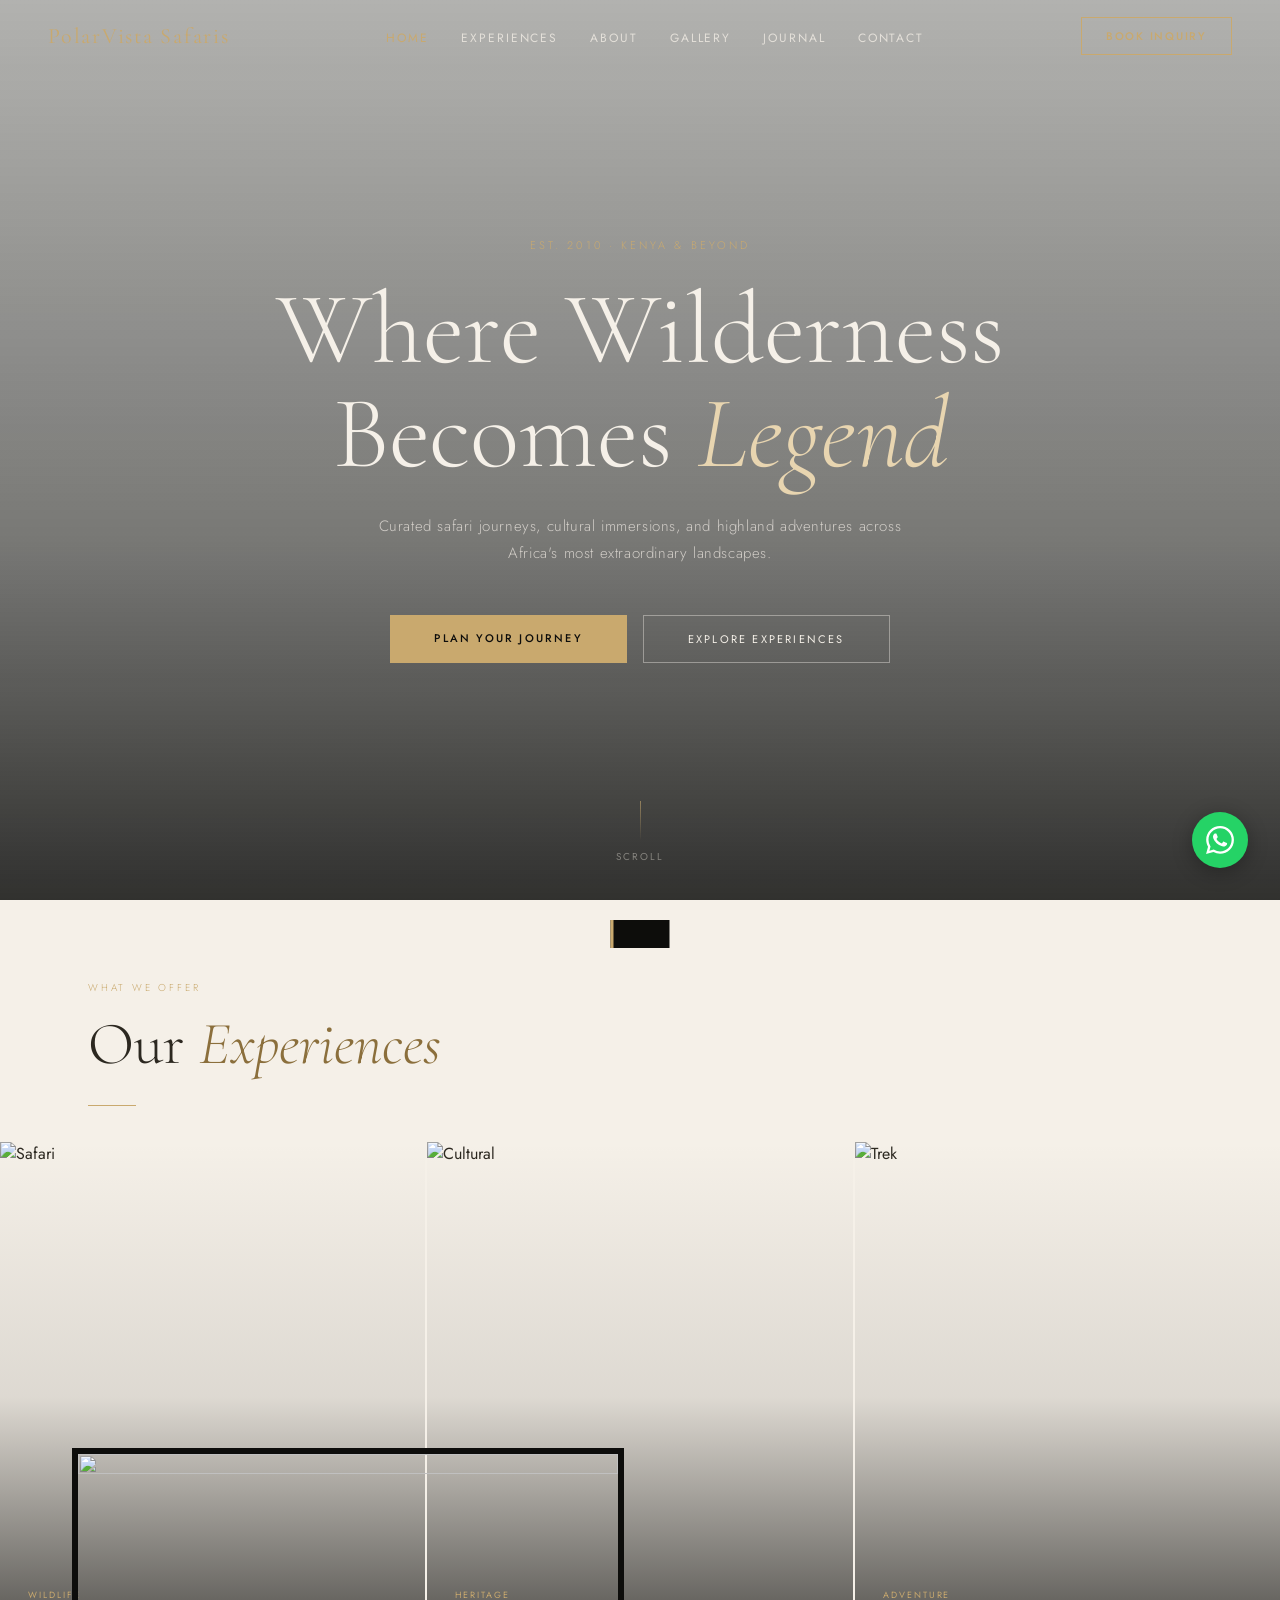
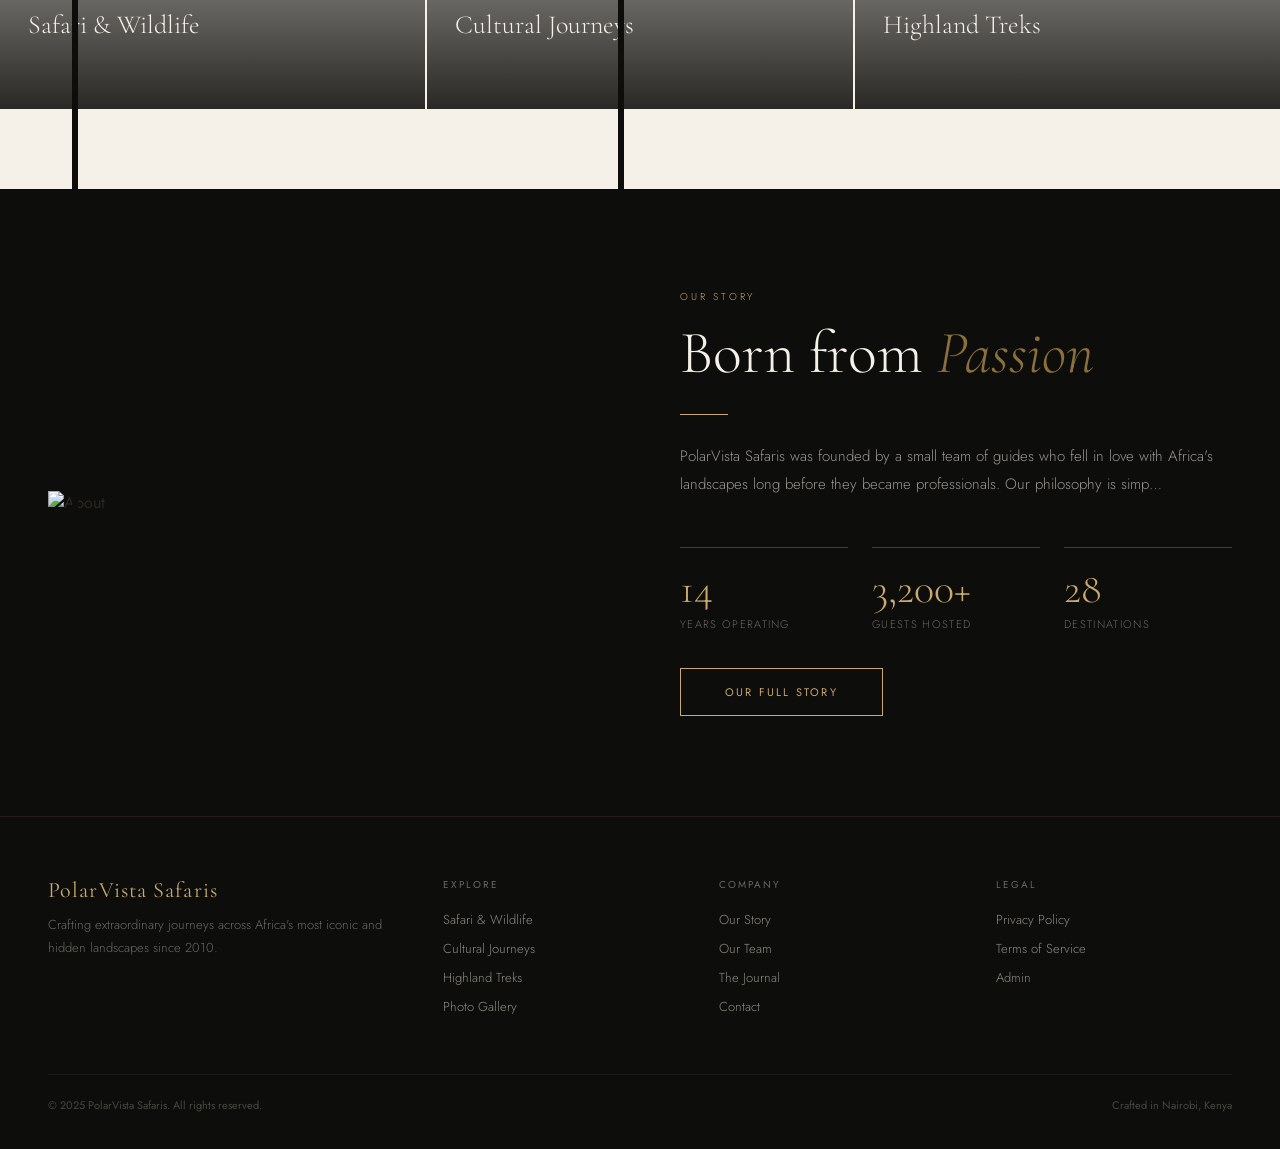
==== index.html @ cbe98bf6 "Add files via upload" ====
<!DOCTYPE html>
<html lang="en">
<head>
<meta charset="UTF-8">
<meta name="viewport" content="width=device-width, initial-scale=1.0">
<title>PolarVista Safaris</title>
<link href="https://fonts.googleapis.com/css2?family=Cormorant+Garamond:ital,wght@0,300;0,400;0,500;0,600;1,300;1,400&family=Jost:wght@300;400;500&display=swap" rel="stylesheet">
<style>
*,*::before,*::after{box-sizing:border-box;margin:0;padding:0}
:root{
  --gold:#C9A96E;--gold-light:#E8D5B0;--gold-dark:#8B6F3C;
  --dark:#0D0D0B;--dark2:#1A1A16;--dark3:#242420;
  --cream:#F5F0E8;--cream2:#EDE6D6;--cream3:#D4C9B0;
  --text:#2C2820;--text-m:#5C5448;--text-l:#8C8478;
  --white:#FAFAF7;
  --ff-d:'Cormorant Garamond',serif;
  --ff-b:'Jost',sans-serif;
}
html{scroll-behavior:smooth}
body{font-family:var(--ff-b);background:var(--white);color:var(--text);overflow-x:hidden}
::-webkit-scrollbar{width:5px}::-webkit-scrollbar-track{background:var(--cream)}::-webkit-scrollbar-thumb{background:var(--gold-dark);border-radius:3px}
.page{display:none;animation:fadeUp .4s ease both}
.page.active{display:block}
@keyframes fadeUp{from{opacity:0;transform:translateY(16px)}to{opacity:1;transform:translateY(0)}}
/* NAV */
#nav{position:fixed;top:0;left:0;right:0;z-index:900;padding:0 48px;height:72px;display:flex;align-items:center;justify-content:space-between;transition:background .4s,box-shadow .4s}
#nav.scrolled,#nav.solid{background:rgba(13,13,11,.94);backdrop-filter:blur(14px);box-shadow:0 1px 0 rgba(201,169,110,.15)}
.nav-logo{font-family:var(--ff-d);font-size:22px;font-weight:400;color:var(--gold);letter-spacing:.08em;text-decoration:none;cursor:pointer}
.nav-links{display:flex;gap:32px;list-style:none}
.nav-links a{font-size:12px;letter-spacing:.16em;text-transform:uppercase;font-weight:400;color:rgba(245,240,232,.75);text-decoration:none;transition:color .2s;cursor:pointer}
.nav-links a:hover,.nav-links a.active{color:var(--gold)}
.nav-cta{font-size:11px;letter-spacing:.16em;text-transform:uppercase;font-weight:500;padding:10px 24px;border:1px solid var(--gold);color:var(--gold);background:transparent;cursor:pointer;transition:all .2s}
.nav-cta:hover{background:var(--gold);color:var(--dark)}
#hamburger{display:none;flex-direction:column;gap:5px;cursor:pointer;background:none;border:none;padding:4px}
#hamburger span{display:block;width:24px;height:1px;background:var(--gold)}
#mob-menu{display:none;position:fixed;inset:0;z-index:899;background:var(--dark);flex-direction:column;align-items:center;justify-content:center;gap:28px}
#mob-menu.open{display:flex}
#mob-menu a{font-family:var(--ff-d);font-size:30px;color:var(--cream);text-decoration:none;cursor:pointer}
#mob-menu a:hover{color:var(--gold)}
/* UTIL */
.sec{padding:96px 48px}.sec-inner{max-width:1200px;margin:0 auto}
.eyebrow{font-size:10px;letter-spacing:.28em;text-transform:uppercase;color:var(--gold);font-weight:300;margin-bottom:16px}
.sec-title{font-family:var(--ff-d);font-size:clamp(36px,5vw,60px);font-weight:300;color:var(--text);line-height:1.1;margin-bottom:20px}
.sec-title em{font-style:italic;color:var(--gold-dark)}
.sec-sub{font-size:15px;font-weight:300;color:var(--text-m);line-height:1.85;max-width:560px}
.divider{width:48px;height:1px;background:var(--gold);margin:28px 0}
/* BUTTONS */
.btn-g{padding:15px 44px;background:var(--gold);color:var(--dark);font-size:11px;letter-spacing:.2em;text-transform:uppercase;font-weight:500;border:none;cursor:pointer;transition:all .25s;font-family:var(--ff-b);display:inline-block;text-decoration:none}
.btn-g:hover{background:var(--gold-light)}
.btn-ol{padding:15px 44px;background:transparent;color:var(--cream);font-size:11px;letter-spacing:.2em;text-transform:uppercase;font-weight:400;border:1px solid rgba(245,240,232,.4);cursor:pointer;transition:all .25s;font-family:var(--ff-b);display:inline-block}
.btn-ol:hover{border-color:var(--gold);color:var(--gold)}
.btn-dol{padding:13px 32px;background:transparent;color:var(--gold-dark);font-size:11px;letter-spacing:.2em;text-transform:uppercase;font-weight:500;border:1px solid var(--gold);cursor:pointer;transition:all .25s;font-family:var(--ff-b)}
.btn-dol:hover{background:var(--gold);color:var(--dark)}
/* PAGE HERO */
.phero{position:relative;height:55vh;min-height:400px;display:flex;align-items:flex-end;padding:0 48px 60px;overflow:hidden}
.phero-bg{position:absolute;inset:0;background-size:cover;background-position:center}
.phero-ov{position:absolute;inset:0;background:linear-gradient(to top,rgba(13,13,11,.88) 0%,rgba(13,13,11,.3) 60%,rgba(13,13,11,.15) 100%)}
.phero-ct{position:relative;z-index:1;max-width:1200px;width:100%;margin:0 auto}
.phero-ey{font-size:10px;letter-spacing:.28em;text-transform:uppercase;color:var(--gold);margin-bottom:14px}
.phero-ti{font-family:var(--ff-d);font-size:clamp(44px,6vw,80px);font-weight:300;color:var(--cream);line-height:1.05}
.phero-ti em{font-style:italic;color:var(--gold-light)}
/* HERO (home) */
#hero{position:relative;height:100vh;min-height:640px;display:flex;align-items:center;justify-content:center;overflow:hidden}
.hero-bg{position:absolute;inset:0;background:linear-gradient(to bottom,rgba(13,13,11,.3) 0%,rgba(13,13,11,.55) 60%,rgba(13,13,11,.85) 100%),url('https://images.unsplash.com/photo-1516426122078-c23e76319801?w=1800&q=80') center/cover no-repeat}
.hero-ct{position:relative;z-index:1;text-align:center;padding:0 24px;max-width:900px}
.hero-ey{font-size:11px;letter-spacing:.28em;text-transform:uppercase;color:var(--gold);font-weight:300;margin-bottom:24px}
.hero-ti{font-family:var(--ff-d);font-size:clamp(52px,8vw,108px);font-weight:300;color:var(--cream);line-height:1.02;margin-bottom:28px}
.hero-ti em{font-style:italic;color:var(--gold-light)}
.hero-sub{font-size:15px;font-weight:300;color:rgba(245,240,232,.7);letter-spacing:.04em;line-height:1.8;margin-bottom:48px;max-width:560px;margin-left:auto;margin-right:auto}
.hero-btns{display:flex;gap:16px;justify-content:center;flex-wrap:wrap}
.hero-scr{position:absolute;bottom:36px;left:50%;transform:translateX(-50%);display:flex;flex-direction:column;align-items:center;gap:8px;color:rgba(245,240,232,.4);font-size:10px;letter-spacing:.2em;text-transform:uppercase}
.hero-scr-ln{width:1px;height:40px;background:linear-gradient(to bottom,rgba(201,169,110,.6),transparent)}
/* HOME TEASERS */
.tsr-grid{display:grid;grid-template-columns:repeat(3,1fr);gap:2px}
.tsr-card{position:relative;overflow:hidden;aspect-ratio:3/4;cursor:pointer}
.tsr-card img{width:100%;height:100%;object-fit:cover;transition:transform .7s cubic-bezier(.25,.46,.45,.94)}
.tsr-card:hover img{transform:scale(1.08)}
.tsr-ov{position:absolute;inset:0;background:linear-gradient(to top,rgba(13,13,11,.88) 0%,rgba(13,13,11,.1) 55%,transparent 100%);display:flex;flex-direction:column;justify-content:flex-end;padding:36px 28px}
.tsr-tag{font-size:9px;letter-spacing:.22em;text-transform:uppercase;color:var(--gold);margin-bottom:10px}
.tsr-name{font-family:var(--ff-d);font-size:26px;font-weight:300;color:var(--cream);line-height:1.1;margin-bottom:6px}
.tsr-arr{display:inline-block;margin-top:12px;font-size:11px;letter-spacing:.15em;text-transform:uppercase;color:var(--gold);opacity:0;transform:translateY(6px);transition:all .3s}
.tsr-card:hover .tsr-arr{opacity:1;transform:translateY(0)}
/* HOME ABOUT */
.h-about{background:var(--dark);padding:100px 48px}
.h-about-in{max-width:1200px;margin:0 auto;display:grid;grid-template-columns:1fr 1fr;gap:80px;align-items:center}
.h-about-img{position:relative}
.h-about-img img{width:100%;aspect-ratio:4/5;object-fit:cover}
.h-about-acc{position:absolute;bottom:-24px;right:-24px;width:48%;aspect-ratio:1;object-fit:cover;border:6px solid var(--dark)}
.stats-row{display:grid;grid-template-columns:repeat(3,1fr);gap:24px;margin-top:48px}
.stat-box{border-top:1px solid rgba(201,169,110,.3);padding-top:20px}
.stat-n{font-family:var(--ff-d);font-size:42px;font-weight:300;color:var(--gold);line-height:1}
.stat-l{font-size:11px;letter-spacing:.12em;text-transform:uppercase;color:rgba(245,240,232,.4);margin-top:6px;font-weight:300}
/* EXPERIENCES */
.exp-grid{display:grid;grid-template-columns:1fr 1fr;gap:36px;padding:72px 48px;max-width:1200px;margin:0 auto}
.exp-card{overflow:hidden;cursor:pointer;background:var(--cream)}
.exp-card img{width:100%;aspect-ratio:16/10;object-fit:cover;transition:transform .6s ease;display:block}
.exp-card:hover img{transform:scale(1.05)}
.exp-body{padding:26px 26px 30px}
.exp-tag{font-size:9px;letter-spacing:.22em;text-transform:uppercase;color:var(--gold);margin-bottom:10px}
.exp-name{font-family:var(--ff-d);font-size:28px;font-weight:400;color:var(--text);margin-bottom:12px}
.exp-desc{font-size:14px;color:var(--text-m);line-height:1.8;font-weight:300;margin-bottom:18px}
.exp-details{display:flex;gap:20px;margin-bottom:22px;flex-wrap:wrap}
.exp-di{font-size:12px;color:var(--text-l);font-weight:300;display:flex;align-items:center;gap:5px}
.exp-di span:first-child{color:var(--gold)}
.exp-card.wide{grid-column:span 2}
.exp-card.wide img{aspect-ratio:21/9}
/* REVIEWS */
#rvs{background:var(--cream2);padding:80px 48px}
.rvs-in{max-width:1200px;margin:0 auto}
.rvs-sum{display:flex;gap:56px;align-items:center;margin-bottom:52px;flex-wrap:wrap}
.rvs-big{text-align:center}
.rvs-big-n{font-family:var(--ff-d);font-size:80px;font-weight:300;color:var(--text);line-height:1}
.rvs-big-s{display:flex;gap:4px;justify-content:center;margin:8px 0}
.rvs-big-c{font-size:12px;color:var(--text-l);letter-spacing:.1em}
.rvs-bars{flex:1;min-width:200px}
.rvs-bar-r{display:flex;align-items:center;gap:12px;margin-bottom:10px}
.rvs-bar-lb{font-size:12px;color:var(--text-m);width:28px;text-align:right;flex-shrink:0}
.rvs-bar-tr{flex:1;height:4px;background:var(--cream3);overflow:hidden}
.rvs-bar-fi{height:100%;background:var(--gold);transition:width .8s ease}
.rvs-bar-cn{font-size:11px;color:var(--text-l);width:20px}
.rvs-cards{display:grid;grid-template-columns:repeat(3,1fr);gap:20px;margin-bottom:48px}
.rv-card{background:var(--white);padding:26px;border:1px solid rgba(201,169,110,.12)}
.rv-head{display:flex;justify-content:space-between;align-items:flex-start;margin-bottom:14px}
.rv-av{width:40px;height:40px;border-radius:50%;background:var(--gold-dark);display:flex;align-items:center;justify-content:center;font-size:14px;font-weight:500;color:var(--cream);flex-shrink:0;font-family:var(--ff-d)}
.rv-nm{font-weight:500;font-size:14px;color:var(--text)}
.rv-dt{font-size:11px;color:var(--text-l);margin-top:2px}
.rv-stars{display:flex;gap:2px}
.star{font-size:14px;line-height:1}
.star.on{color:var(--gold)}.star.off{color:var(--cream3)}
.rv-exp{font-size:9px;letter-spacing:.18em;text-transform:uppercase;color:var(--gold-dark);background:var(--cream2);padding:3px 10px;display:inline-block;margin-bottom:10px}
.rv-txt{font-size:14px;color:var(--text-m);line-height:1.8;font-weight:300}
/* REVIEW FORM */
.rv-form{background:var(--dark3);padding:48px;margin-top:4px}
.rv-form h3{font-family:var(--ff-d);font-size:30px;font-weight:300;color:var(--cream);margin-bottom:8px}
.rv-form-sub{font-size:13px;color:rgba(245,240,232,.4);margin-bottom:32px;font-weight:300}
.rf-row{display:grid;grid-template-columns:1fr 1fr;gap:20px}
.rf-g{margin-bottom:20px}
.rf-g label{display:block;font-size:10px;letter-spacing:.2em;text-transform:uppercase;color:var(--gold);margin-bottom:8px}
.rf-g input,.rf-g select,.rf-g textarea{width:100%;background:rgba(245,240,232,.05);border:1px solid rgba(201,169,110,.2);color:rgba(245,240,232,.85);font-family:var(--ff-b);font-size:14px;font-weight:300;padding:13px 16px;outline:none;transition:border-color .2s;-webkit-appearance:none}
.rf-g input::placeholder,.rf-g textarea::placeholder{color:rgba(245,240,232,.25)}
.rf-g input:focus,.rf-g select:focus,.rf-g textarea:focus{border-color:var(--gold)}
.rf-g select option{background:var(--dark3)}
.rf-g textarea{resize:vertical;min-height:110px}
.star-pick{display:flex;gap:6px;cursor:pointer}
.sp-s{font-size:28px;color:var(--cream3);transition:color .12s;cursor:pointer;line-height:1;-webkit-user-select:none;user-select:none}
.sp-s.on{color:var(--gold)}
.rf-hint{font-size:12px;color:rgba(245,240,232,.3);margin-top:6px;min-height:18px}
/* ABOUT PAGE */
.abt-story{padding:80px 48px;max-width:1200px;margin:0 auto;display:grid;grid-template-columns:1fr 1fr;gap:80px;align-items:start}
.abt-mv{background:var(--cream);padding:80px 48px}
.abt-mv-in{max-width:1200px;margin:0 auto;display:grid;grid-template-columns:1fr 1fr;gap:40px}
.mv-card{padding:36px;background:var(--white);border-top:3px solid var(--gold)}
.mv-card h3{font-family:var(--ff-d);font-size:26px;font-weight:400;color:var(--text);margin-bottom:14px}
.mv-card p{font-size:14px;color:var(--text-m);line-height:1.85;font-weight:300}
.team-sec{padding:80px 48px;background:var(--white)}
.team-in{max-width:1200px;margin:0 auto}
.team-g{display:grid;grid-template-columns:repeat(4,1fr);gap:28px;margin-top:52px}
.tm-card{text-align:center}
.tm-img{width:100%;aspect-ratio:3/4;object-fit:cover;margin-bottom:18px;filter:grayscale(15%)}
.tm-name{font-family:var(--ff-d);font-size:22px;font-weight:400;color:var(--text);margin-bottom:6px}
.tm-role{font-size:10px;letter-spacing:.18em;text-transform:uppercase;color:var(--gold);margin-bottom:10px}
.tm-bio{font-size:13px;color:var(--text-m);line-height:1.7;font-weight:300}
/* GALLERY PAGE */
.gal-sec{padding:56px 48px;background:var(--white)}
.gal-in{max-width:1200px;margin:0 auto}
.gal-mason{columns:4;gap:4px}
.gal-item{break-inside:avoid;margin-bottom:4px;cursor:pointer;overflow:hidden;display:block}
.gal-item img{width:100%;display:block;transition:transform .5s ease}
.gal-item:hover img{transform:scale(1.04)}
.gal-drive{background:var(--dark2);padding:56px 48px;text-align:center}
.gal-drive h3{font-family:var(--ff-d);font-size:34px;font-weight:300;color:var(--cream);margin-bottom:10px}
.gal-drive p{font-size:14px;color:rgba(245,240,232,.5);margin-bottom:28px;font-weight:300}
.drive-btn{display:inline-flex;align-items:center;gap:10px;padding:13px 32px;border:1px solid var(--gold);color:var(--gold);font-size:11px;letter-spacing:.18em;text-transform:uppercase;font-weight:500;font-family:var(--ff-b);transition:all .2s;cursor:pointer;background:transparent;text-decoration:none}
.drive-btn:hover{background:var(--gold);color:var(--dark)}
/* JOURNAL */
.jnl-sec{padding:56px 48px;background:var(--white)}
.jnl-in{max-width:1200px;margin:0 auto}
.jnl-g{display:grid;grid-template-columns:repeat(3,1fr);gap:36px}
.jnl-card{cursor:pointer;padding-bottom:28px;border-bottom:1px solid var(--cream2)}
.jnl-thumb{overflow:hidden;aspect-ratio:16/10;margin-bottom:22px}
.jnl-thumb img{width:100%;height:100%;object-fit:cover;transition:transform .6s ease}
.jnl-card:hover .jnl-thumb img{transform:scale(1.06)}
.jnl-cat{font-size:9px;letter-spacing:.22em;text-transform:uppercase;color:var(--gold);margin-bottom:10px}
.jnl-title{font-family:var(--ff-d);font-size:22px;font-weight:400;color:var(--text);line-height:1.3;margin-bottom:10px}
.jnl-exc{font-size:13px;color:var(--text-m);line-height:1.75;font-weight:300}
.jnl-meta{margin-top:14px;font-size:11px;color:var(--text-l);display:flex;gap:14px;align-items:center}
.meta-dot{width:3px;height:3px;background:var(--gold);border-radius:50%}
/* CONTACT */
.ctt-grid{display:grid;grid-template-columns:1fr 1.4fr;gap:0}
.ctt-l{background:var(--dark2);padding:80px 56px}
.ctt-r{background:var(--dark3);padding:80px 56px}
.ctt-det{display:flex;align-items:flex-start;gap:16px;margin-bottom:22px}
.ctt-icon{width:36px;height:36px;border:1px solid rgba(201,169,110,.3);display:flex;align-items:center;justify-content:center;flex-shrink:0;font-size:14px;color:var(--gold)}
.ctt-dt p:first-child{font-size:10px;letter-spacing:.2em;text-transform:uppercase;color:var(--gold);margin-bottom:4px}
.ctt-dt p:last-child{font-size:14px;color:rgba(245,240,232,.7);font-weight:300;line-height:1.6}
.cf-row{display:grid;grid-template-columns:1fr 1fr;gap:18px}
.cf-g{margin-bottom:18px}
.cf-g label{display:block;font-size:10px;letter-spacing:.2em;text-transform:uppercase;color:var(--gold);margin-bottom:8px}
.cf-g input,.cf-g select,.cf-g textarea{width:100%;background:rgba(245,240,232,.05);border:1px solid rgba(201,169,110,.2);color:rgba(245,240,232,.85);font-family:var(--ff-b);font-size:14px;font-weight:300;padding:13px 16px;outline:none;transition:border-color .2s;-webkit-appearance:none}
.cf-g input::placeholder,.cf-g textarea::placeholder{color:rgba(245,240,232,.25)}
.cf-g input:focus,.cf-g select:focus,.cf-g textarea:focus{border-color:var(--gold)}
.cf-g select option{background:var(--dark3)}
.cf-g textarea{resize:vertical;min-height:120px}
/* FOOTER */
footer{background:var(--dark);border-top:1px solid rgba(201,169,110,.1);padding:60px 48px 36px}
.ft-in{max-width:1200px;margin:0 auto}
.ft-top{display:grid;grid-template-columns:1.5fr 1fr 1fr 1fr;gap:40px;margin-bottom:48px}
.ft-brand{font-family:var(--ff-d);font-size:22px;font-weight:400;color:var(--gold);margin-bottom:10px;letter-spacing:.05em}
.ft-desc{font-size:13px;font-weight:300;color:rgba(245,240,232,.4);line-height:1.8}
.ft-col-h{font-size:10px;letter-spacing:.2em;text-transform:uppercase;color:rgba(245,240,232,.4);margin-bottom:18px}
.ft-col a{display:block;font-size:13px;font-weight:300;color:rgba(245,240,232,.55);text-decoration:none;margin-bottom:10px;transition:color .2s;cursor:pointer}
.ft-col a:hover{color:var(--gold)}
.ft-bot{display:flex;justify-content:space-between;align-items:center;border-top:1px solid rgba(245,240,232,.06);padding-top:22px;font-size:11px;color:rgba(245,240,232,.25);flex-wrap:wrap;gap:10px}
.ft-bot a{color:rgba(245,240,232,.4);text-decoration:none;cursor:pointer}
.ft-bot a:hover{color:var(--gold)}
/* WA */
#wa-btn{position:fixed;bottom:32px;right:32px;z-index:800;width:56px;height:56px;background:#25D366;border-radius:50%;display:flex;align-items:center;justify-content:center;box-shadow:0 4px 20px rgba(0,0,0,.3);cursor:pointer;text-decoration:none;transition:transform .2s,box-shadow .2s}
#wa-btn:hover{transform:scale(1.08);box-shadow:0 6px 28px rgba(37,211,102,.4)}
#wa-btn svg{width:28px;height:28px;fill:#fff}
/* MODALS */
.mbg{position:fixed;inset:0;z-index:1000;background:rgba(13,13,11,.92);display:none;align-items:center;justify-content:center;padding:24px}
.mbg.open{display:flex}
.mbox{background:var(--white);max-width:700px;width:100%;max-height:90vh;overflow-y:auto;position:relative}
.m-close{position:absolute;top:16px;right:16px;width:36px;height:36px;background:none;border:none;font-size:24px;cursor:pointer;color:var(--text-m);z-index:10;display:flex;align-items:center;justify-content:center}
.m-img{width:100%;aspect-ratio:16/9;object-fit:cover}
.m-body{padding:38px}
.m-body h2{font-family:var(--ff-d);font-size:30px;font-weight:400;color:var(--text);line-height:1.2;margin:10px 0 18px}
.m-body p{font-size:14px;color:var(--text-m);line-height:1.9;font-weight:300;margin-bottom:12px}
.m-body .jnl-meta{margin-top:20px;padding-top:18px;border-top:1px solid var(--cream2)}
/* LIGHTBOX */
.lb{position:fixed;inset:0;z-index:1001;background:rgba(0,0,0,.95);display:none;align-items:center;justify-content:center}
.lb.open{display:flex}
.lb img{max-width:92vw;max-height:90vh;object-fit:contain}
.lb-x{position:absolute;top:20px;right:24px;background:none;border:none;color:#fff;font-size:30px;cursor:pointer}
/* TOAST */
#toast{position:fixed;bottom:32px;left:50%;transform:translateX(-50%) translateY(80px);background:var(--dark);color:var(--cream);font-size:13px;padding:14px 28px;border-left:3px solid var(--gold);transition:transform .3s ease;z-index:2000;pointer-events:none;white-space:nowrap}
#toast.show{transform:translateX(-50%) translateY(0)}
/* ADMIN LOGIN */
#adm-login{position:fixed;inset:0;z-index:1100;background:var(--dark);display:none;flex-direction:column;align-items:center;justify-content:center}
#adm-login.open{display:flex}
.alog-box{max-width:400px;width:100%;padding:0 24px}
.alog-box h2{font-family:var(--ff-d);font-size:36px;font-weight:300;color:var(--cream);text-align:center;margin-bottom:8px}
.alog-box p{font-size:13px;color:rgba(245,240,232,.4);text-align:center;margin-bottom:40px}
.alog-inp{width:100%;background:rgba(245,240,232,.05);border:1px solid rgba(201,169,110,.2);color:rgba(245,240,232,.85);font-family:var(--ff-b);font-size:14px;font-weight:300;padding:14px 16px;outline:none;transition:border-color .2s;margin-bottom:14px;display:block}
.alog-inp:focus{border-color:var(--gold)}
.alog-err{color:#E24B4A;font-size:12px;text-align:center;margin-top:8px;display:none}
/* ADMIN DASH */
#adm-dash{position:fixed;inset:0;z-index:1100;background:var(--cream);display:none;overflow:hidden}
#adm-dash.open{display:flex}
.adm-sb{width:240px;flex-shrink:0;background:var(--dark);display:flex;flex-direction:column;height:100vh;overflow-y:auto}
.adm-logo{padding:26px 22px;border-bottom:1px solid rgba(201,169,110,.15);font-family:var(--ff-d);font-size:18px;color:var(--gold);letter-spacing:.05em}
.adm-logo span{display:block;font-size:10px;letter-spacing:.18em;color:rgba(245,240,232,.3);font-family:var(--ff-b);margin-top:2px;text-transform:uppercase}
.adm-nav{flex:1;padding:14px 0}
.adm-ni{display:flex;align-items:center;gap:12px;padding:11px 22px;font-size:13px;font-weight:300;color:rgba(245,240,232,.5);text-decoration:none;transition:all .2s;cursor:pointer;border-left:2px solid transparent;border-right:none;border-top:none;border-bottom:none;background:none;font-family:var(--ff-b);width:100%;text-align:left}
.adm-ni:hover,.adm-ni.active{color:var(--gold);background:rgba(201,169,110,.06);border-left-color:var(--gold)}
.adm-ni svg{width:15px;height:15px;opacity:.6;flex-shrink:0}
.adm-ni.active svg,.adm-ni:hover svg{opacity:1}
.adm-out{padding:18px 22px;border-top:1px solid rgba(201,169,110,.1);font-size:12px;color:rgba(245,240,232,.3);cursor:pointer;transition:color .2s;text-align:left;background:none;border-left:none;border-right:none;border-bottom:none;font-family:var(--ff-b);letter-spacing:.08em;width:100%}
.adm-out:hover{color:var(--gold)}
.adm-main{flex:1;padding:36px 44px;overflow-y:auto}
.adm-hd{margin-bottom:32px}
.adm-hd h1{font-family:var(--ff-d);font-size:30px;font-weight:400;color:var(--text)}
.adm-hd p{font-size:13px;color:var(--text-l);margin-top:4px}
.adm-pnl{display:none}
.adm-pnl.active{display:block}
.adm-card{background:#fff;border:1px solid rgba(44,40,32,.08);padding:26px 30px;margin-bottom:20px}
.adm-card h3{font-family:var(--ff-d);font-size:19px;font-weight:400;color:var(--text);margin-bottom:18px;padding-bottom:12px;border-bottom:1px solid var(--cream2)}
.adfr{display:grid;grid-template-columns:1fr 1fr;gap:18px}
.adg{margin-bottom:14px}
.adg label{display:block;font-size:11px;letter-spacing:.14em;text-transform:uppercase;color:var(--text-m);margin-bottom:5px}
.adg input,.adg textarea,.adg select{width:100%;border:1px solid var(--cream3);background:var(--white);font-family:var(--ff-b);font-size:14px;font-weight:300;color:var(--text);padding:11px 13px;outline:none;transition:border-color .2s}
.adg input:focus,.adg textarea:focus,.adg select:focus{border-color:var(--gold)}
.adg textarea{resize:vertical;min-height:76px}
.adbtn{padding:11px 26px;background:var(--gold);color:var(--dark);border:none;font-family:var(--ff-b);font-size:11px;letter-spacing:.16em;text-transform:uppercase;font-weight:500;cursor:pointer;transition:all .2s}
.adbtn:hover{background:var(--gold-dark);color:#fff}
.adbtn-g{padding:11px 26px;background:transparent;color:var(--text-m);border:1px solid var(--cream3);font-family:var(--ff-b);font-size:11px;letter-spacing:.16em;text-transform:uppercase;font-weight:400;cursor:pointer;transition:all .2s}
.adbtn-g:hover{border-color:var(--gold);color:var(--gold-dark)}
.adbtn-r{padding:11px 26px;background:transparent;color:#A32D2D;border:1px solid #F09595;font-family:var(--ff-b);font-size:11px;letter-spacing:.16em;text-transform:uppercase;font-weight:400;cursor:pointer;transition:all .2s}
.adbtn-r:hover{background:#FCEBEB}
.ad-acts{display:flex;gap:10px;margin-top:18px;flex-wrap:wrap;align-items:center}
.adm-gg{display:grid;grid-template-columns:repeat(5,1fr);gap:5px;margin-bottom:18px}
.adm-gi{position:relative;aspect-ratio:1;overflow:hidden}
.adm-gi img{width:100%;height:100%;object-fit:cover}
.adm-gi-d{position:absolute;top:4px;right:4px;width:22px;height:22px;background:rgba(226,75,74,.85);border:none;color:#fff;font-size:13px;cursor:pointer;display:flex;align-items:center;justify-content:center;opacity:0;transition:opacity .2s}
.adm-gi:hover .adm-gi-d{opacity:1}
.up-area{border:2px dashed var(--cream3);padding:26px;text-align:center;cursor:pointer;transition:border-color .2s;margin-bottom:14px}
.up-area:hover{border-color:var(--gold)}
.up-area input{display:none}
.up-area p{font-size:13px;color:var(--text-l);margin-top:8px}
.bp{font-size:10px;letter-spacing:.14em;text-transform:uppercase;padding:3px 10px;display:inline-block;margin-left:8px}
.bp-pub{background:#EAF3DE;color:#3B6D11}.bp-dft{background:#FAEEDA;color:#854F0B}
/* Admin reviews */
.adm-rl{display:flex;flex-direction:column;gap:14px}
.adm-rr{border:1px solid var(--cream2);padding:14px 18px;display:flex;gap:14px;align-items:flex-start;background:#fff}
.adm-rr-meta{flex:1}
.adm-rr-nm{font-weight:500;font-size:14px;color:var(--text)}
.adm-rr-s{display:flex;gap:2px;margin:3px 0}
.adm-rr-t{font-size:13px;color:var(--text-m);line-height:1.6;font-weight:300}
.adm-rr-acts{display:flex;gap:7px;flex-shrink:0;flex-wrap:wrap;align-items:flex-start}
.bd-ap{background:#EAF3DE;color:#3B6D11;font-size:10px;padding:3px 9px}
/* RESPONSIVE */
@media(max-width:1024px){
  .team-g{grid-template-columns:repeat(2,1fr)}
  .gal-mason{columns:3}
  .rvs-cards{grid-template-columns:1fr 1fr}
  .jnl-g{grid-template-columns:1fr 1fr}
}
@media(max-width:900px){
  #nav{padding:0 24px}
  .sec{padding:64px 24px}
  .exp-grid{grid-template-columns:1fr;padding:56px 24px}
  .exp-card.wide{grid-column:span 1}
  .exp-card.wide img{aspect-ratio:16/9}
  .h-about-in{grid-template-columns:1fr;gap:40px}
  .h-about-acc{display:none}
  .abt-story{grid-template-columns:1fr;gap:40px;padding:60px 24px}
  .abt-mv{padding:60px 24px}
  .abt-mv-in{grid-template-columns:1fr}
  .team-sec,.gal-sec,.jnl-sec{padding:60px 24px}
  .ctt-grid{grid-template-columns:1fr}
  .rvs-sum{flex-direction:column;gap:28px}
  .rvs-cards{grid-template-columns:1fr}
  .ft-top{grid-template-columns:1fr 1fr}
  .adm-sb{display:none}
  .adm-main{padding:22px}
  #rvs{padding:64px 24px}
}
@media(max-width:640px){
  .nav-links,.nav-cta{display:none}
  #hamburger{display:flex}
  .phero{padding:0 24px 44px}
  .tsr-grid{grid-template-columns:1fr}
  .gal-mason{columns:2}
  .jnl-g{grid-template-columns:1fr}
  .ctt-l,.ctt-r{padding:48px 28px}
  .cf-row,.rf-row,.adfr{grid-template-columns:1fr}
  .rv-form{padding:28px 22px}
  .hero-btns{flex-direction:column;align-items:center}
  .stats-row{grid-template-columns:repeat(3,1fr)}
  .ft-top{grid-template-columns:1fr}
  .adm-gg{grid-template-columns:repeat(3,1fr)}
}
</style>
</head>
<body>

<!-- NAV -->
<nav id="nav">
  <span class="nav-logo" onclick="go('home')">PolarVista Safaris</span>
  <ul class="nav-links">
    <li><a onclick="go('home')" data-p="home">Home</a></li>
    <li><a onclick="go('exp')" data-p="exp">Experiences</a></li>
    <li><a onclick="go('about')" data-p="about">About</a></li>
    <li><a onclick="go('gallery')" data-p="gallery">Gallery</a></li>
    <li><a onclick="go('journal')" data-p="journal">Journal</a></li>
    <li><a onclick="go('contact')" data-p="contact">Contact</a></li>
  </ul>
  <span class="nav-cta" onclick="go('contact')">Book Inquiry</span>
  <button id="hamburger" onclick="mobToggle()"><span></span><span></span><span></span></button>
</nav>
<div id="mob-menu">
  <a onclick="mobGo('home')">Home</a>
  <a onclick="mobGo('exp')">Experiences</a>
  <a onclick="mobGo('about')">About</a>
  <a onclick="mobGo('gallery')">Gallery</a>
  <a onclick="mobGo('journal')">Journal</a>
  <a onclick="mobGo('contact')">Contact</a>
</div>

<!-- ═══ PAGE: HOME ═══ -->
<div id="pg-home" class="page active">
  <section id="hero">
    <div class="hero-bg"></div>
    <div class="hero-ct">
      <p class="hero-ey">Est. 2010 · Kenya &amp; Beyond</p>
      <h1 class="hero-ti">Where Wilderness<br>Becomes <em>Legend</em></h1>
      <p class="hero-sub">Curated safari journeys, cultural immersions, and highland adventures across Africa's most extraordinary landscapes.</p>
      <div class="hero-btns">
        <span class="btn-g" onclick="go('contact')">Plan Your Journey</span>
        <span class="btn-ol" onclick="go('exp')">Explore Experiences</span>
      </div>
    </div>
    <div class="hero-scr"><div class="hero-scr-ln"></div><span>Scroll</span></div>
  </section>
  <section style="background:var(--cream);padding:80px 0">
    <div style="max-width:1200px;margin:0 auto;padding:0 48px">
      <p class="eyebrow">What We Offer</p>
      <h2 class="sec-title">Our <em>Experiences</em></h2>
      <div class="divider"></div>
    </div>
    <div class="tsr-grid" style="margin-top:36px">
      <div class="tsr-card" onclick="go('exp')"><img src="https://images.unsplash.com/photo-1547471080-7cc2caa01a7e?w=800&q=80" alt="Safari"><div class="tsr-ov"><p class="tsr-tag">Wildlife</p><h3 class="tsr-name">Safari &amp; Wildlife</h3><span class="tsr-arr">Discover →</span></div></div>
      <div class="tsr-card" onclick="go('exp')"><img src="https://images.unsplash.com/photo-1523805009345-7448845a9e53?w=800&q=80" alt="Cultural"><div class="tsr-ov"><p class="tsr-tag">Heritage</p><h3 class="tsr-name">Cultural Journeys</h3><span class="tsr-arr">Discover →</span></div></div>
      <div class="tsr-card" onclick="go('exp')"><img src="https://images.unsplash.com/photo-1506197603052-3cc9c3a201bd?w=800&q=80" alt="Trek"><div class="tsr-ov"><p class="tsr-tag">Adventure</p><h3 class="tsr-name">Highland Treks</h3><span class="tsr-arr">Discover →</span></div></div>
    </div>
  </section>
  <div class="h-about">
    <div class="h-about-in">
      <div class="h-about-img">
        <img src="https://images.unsplash.com/photo-1601918774946-25832a4be0d6?w=800&q=80" alt="About">
        <img class="h-about-acc" src="https://images.unsplash.com/photo-1550358864-518f202c02ba?w=400&q=80" alt="">
      </div>
      <div>
        <p class="eyebrow">Our Story</p>
        <h2 class="sec-title" style="color:var(--cream)" id="h-abt-ti">Born from <em>Passion</em></h2>
        <div class="divider"></div>
        <p style="font-size:15px;font-weight:300;color:rgba(245,240,232,.6);line-height:1.85;margin-bottom:24px" id="h-abt-st">PolarVista Safaris was founded by a small team of guides who fell in love with Africa's landscapes long before they became professionals.</p>
        <div class="stats-row">
          <div class="stat-box"><p class="stat-n">14</p><p class="stat-l">Years Operating</p></div>
          <div class="stat-box"><p class="stat-n">3,200+</p><p class="stat-l">Guests Hosted</p></div>
          <div class="stat-box"><p class="stat-n">28</p><p class="stat-l">Destinations</p></div>
        </div>
        <div style="margin-top:36px"><span class="btn-ol" onclick="go('about')" style="border-color:var(--gold);color:var(--gold)">Our Full Story</span></div>
      </div>
    </div>
  </div>
  <div id="ft-home"></div>
</div>

<!-- ═══ PAGE: EXPERIENCES ═══ -->
<div id="pg-exp" class="page">
  <div class="phero">
    <div class="phero-bg" style="background-image:url('https://images.unsplash.com/photo-1516426122078-c23e76319801?w=1600&q=80')"></div>
    <div class="phero-ov"></div>
    <div class="phero-ct"><p class="phero-ey">What We Offer</p><h1 class="phero-ti">Our <em>Experiences</em></h1></div>
  </div>
  <div class="exp-grid">
    <div class="exp-card wide">
      <img src="https://images.unsplash.com/photo-1547471080-7cc2caa01a7e?w=1200&q=80" alt="Safari">
      <div class="exp-body">
        <p class="exp-tag">Signature · Wildlife</p>
        <h2 class="exp-name">Safari &amp; Wildlife</h2>
        <p class="exp-desc">From the Maasai Mara's legendary great migration to Amboseli's elephant herds beneath Kilimanjaro — intimate encounters, expert naturalist guides, and camps that feel like they belong to another era.</p>
        <div class="exp-details">
          <span class="exp-di"><span>◈</span> 4 – 14 days</span>
          <span class="exp-di"><span>◈</span> Small groups (2–8)</span>
          <span class="exp-di"><span>◈</span> Year-round</span>
          <span class="exp-di"><span>◈</span> Custom itineraries</span>
        </div>
        <span class="btn-dol" onclick="go('contact')">Inquire About This Experience</span>
      </div>
    </div>
    <div class="exp-card">
      <img src="https://images.unsplash.com/photo-1523805009345-7448845a9e53?w=800&q=80" alt="Cultural">
      <div class="exp-body">
        <p class="exp-tag">Heritage</p>
        <h2 class="exp-name">Cultural Journeys</h2>
        <p class="exp-desc">Step into living traditions with Maasai warriors, Swahili coast traders, and the timeless island life of Lamu. Led by anthropologist guides who speak the languages of the land.</p>
        <div class="exp-details"><span class="exp-di"><span>◈</span> 3 – 10 days</span><span class="exp-di"><span>◈</span> Community-led</span></div>
        <span class="btn-dol" onclick="go('contact')">Inquire Now</span>
      </div>
    </div>
    <div class="exp-card">
      <img src="https://images.unsplash.com/photo-1506197603052-3cc9c3a201bd?w=800&q=80" alt="Trek">
      <div class="exp-body">
        <p class="exp-tag">Adventure</p>
        <h2 class="exp-name">Highland Treks</h2>
        <p class="exp-desc">Conquer Mount Kenya, traverse the mist-draped Aberdares, or hike the Rift Valley's escarpment ridges. For those who want to earn the view.</p>
        <div class="exp-details"><span class="exp-di"><span>◈</span> 2 – 8 days</span><span class="exp-di"><span>◈</span> All fitness levels</span></div>
        <span class="btn-dol" onclick="go('contact')">Inquire Now</span>
      </div>
    </div>
  </div>
  <!-- REVIEWS -->
  <section id="rvs">
    <div class="rvs-in">
      <p class="eyebrow">Guest Reviews</p>
      <h2 class="sec-title">What Our <em>Guests Say</em></h2>
      <div class="divider"></div>
      <div class="rvs-sum" id="rvs-sum"></div>
      <div class="rvs-cards" id="rvs-cards"></div>
      <div class="rv-form">
        <h3>Share Your Experience</h3>
        <p class="rv-form-sub">Travelled with us? We'd love to hear how it went.</p>
        <div class="rf-row">
          <div class="rf-g"><label>Your Name</label><input id="rv-nm" type="text" placeholder="Jane Doe"></div>
          <div class="rf-g"><label>Experience</label>
            <select id="rv-ep"><option value="">Select…</option><option>Safari &amp; Wildlife</option><option>Cultural Journey</option><option>Highland Trek</option><option>Custom Itinerary</option></select>
          </div>
        </div>
        <div class="rf-g">
          <label>Your Rating</label>
          <div class="star-pick" id="sp">
            <span class="sp-s" onclick="setR(1)">★</span><span class="sp-s" onclick="setR(2)">★</span><span class="sp-s" onclick="setR(3)">★</span><span class="sp-s" onclick="setR(4)">★</span><span class="sp-s" onclick="setR(5)">★</span>
          </div>
          <p class="rf-hint" id="rf-hint"></p>
        </div>
        <div class="rf-g"><label>Your Review</label><textarea id="rv-tx" rows="4" placeholder="Tell future travellers about your experience…"></textarea></div>
        <button class="btn-g" onclick="submitRv()" style="width:100%;text-align:center">Submit Review</button>
        <p style="font-size:11px;color:rgba(245,240,232,.25);margin-top:12px;text-align:center">Reviews are moderated before appearing publicly.</p>
      </div>
    </div>
  </section>
  <div id="ft-exp"></div>
</div>

<!-- ═══ PAGE: ABOUT ═══ -->
<div id="pg-about" class="page">
  <div class="phero">
    <div class="phero-bg" style="background-image:url('https://images.unsplash.com/photo-1601918774946-25832a4be0d6?w=1600&q=80')"></div>
    <div class="phero-ov"></div>
    <div class="phero-ct"><p class="phero-ey">Who We Are</p><h1 class="phero-ti">Our <em>Story</em></h1></div>
  </div>
  <div class="abt-story">
    <img src="https://images.unsplash.com/photo-1550358864-518f202c02ba?w=700&q=80" alt="" style="width:100%;aspect-ratio:4/5;object-fit:cover">
    <div>
      <p class="eyebrow">The Beginning</p>
      <h2 class="sec-title" id="abt-ti-pub">Born from <em>Passion</em></h2>
      <div class="divider"></div>
      <p style="font-size:15px;color:var(--text-m);line-height:1.9;font-weight:300;margin-bottom:22px" id="abt-st-pub">PolarVista Safaris was founded by a small team of guides who fell in love with Africa's landscapes long before they became professionals.</p>
      <p style="font-size:15px;color:var(--text-m);line-height:1.9;font-weight:300">Every journey we craft is a reflection of that belief — unhurried, deeply personal, and rooted in genuine connection with the land and its communities.</p>
      <div style="margin-top:36px"><span class="btn-dol" onclick="go('contact')">Plan Your Journey</span></div>
    </div>
  </div>
  <div class="abt-mv">
    <div style="max-width:1200px;margin:0 auto;padding-bottom:48px">
      <p class="eyebrow">What Drives Us</p><h2 class="sec-title">Mission &amp; <em>Vision</em></h2>
    </div>
    <div class="abt-mv-in">
      <div class="mv-card"><h3>Our Mission</h3><p id="abt-ms-pub">To craft deeply authentic African experiences that connect travellers with the land, its people, and wildlife in a meaningful and responsible way.</p></div>
      <div class="mv-card"><h3>Our Vision</h3><p id="abt-vs-pub">A world where travel nurtures both the human spirit and the wild places that inspire it.</p></div>
    </div>
  </div>
  <div class="team-sec">
    <div class="team-in">
      <p class="eyebrow">The People Behind the Journeys</p>
      <h2 class="sec-title">Meet Our <em>Team</em></h2>
      <div class="divider"></div>
      <div class="team-g" id="team-pub"></div>
    </div>
  </div>
  <div id="ft-about"></div>
</div>

<!-- ═══ PAGE: GALLERY ═══ -->
<div id="pg-gallery" class="page">
  <div class="phero">
    <div class="phero-bg" style="background-image:url('https://images.unsplash.com/photo-1534177616072-ef7dc120449d?w=1600&q=80')"></div>
    <div class="phero-ov"></div>
    <div class="phero-ct"><p class="phero-ey">Visual Diary</p><h1 class="phero-ti">Moments <em>Captured</em></h1></div>
  </div>
  <div class="gal-sec"><div class="gal-in"><div class="gal-mason" id="gal-pub"></div></div></div>
  <div class="gal-drive">
    <h3>More Photos Available</h3>
    <p>Browse our full album from recent tours on Google Drive.</p>
    <a id="drive-pub" href="#" target="_blank" class="drive-btn">
      <svg width="15" height="15" viewBox="0 0 24 24" fill="none" stroke="currentColor" stroke-width="1.5"><path d="M21 15v4a2 2 0 01-2 2H5a2 2 0 01-2-2v-4"/><polyline points="7,10 12,15 17,10"/><line x1="12" y1="15" x2="12" y2="3"/></svg>
      View Full Album on Google Drive
    </a>
  </div>
  <div id="ft-gallery"></div>
</div>

<!-- ═══ PAGE: JOURNAL ═══ -->
<div id="pg-journal" class="page">
  <div class="phero">
    <div class="phero-bg" style="background-image:url('https://images.unsplash.com/photo-1516939884455-1445c8652f83?w=1600&q=80')"></div>
    <div class="phero-ov"></div>
    <div class="phero-ct"><p class="phero-ey">Stories &amp; Insights</p><h1 class="phero-ti">The <em>Journal</em></h1></div>
  </div>
  <div class="jnl-sec"><div class="jnl-in"><div class="jnl-g" id="jnl-pub"></div></div></div>
  <div id="ft-journal"></div>
</div>

<!-- ═══ PAGE: CONTACT ═══ -->
<div id="pg-contact" class="page">
  <div class="phero">
    <div class="phero-bg" style="background-image:url('https://images.unsplash.com/photo-1558618666-fcd25c85cd64?w=1600&q=80')"></div>
    <div class="phero-ov"></div>
    <div class="phero-ct"><p class="phero-ey">Reach Out</p><h1 class="phero-ti">Begin Your <em>Journey</em></h1></div>
  </div>
  <div class="ctt-grid">
    <div class="ctt-l">
      <p class="eyebrow" style="margin-bottom:18px">Get In Touch</p>
      <h2 style="font-family:var(--ff-d);font-size:clamp(26px,3vw,42px);font-weight:300;color:var(--cream);line-height:1.1;margin-bottom:14px">We'd love to hear<br><em style="color:var(--gold-light);font-style:italic">from you</em></h2>
      <div class="divider"></div>
      <p style="font-size:14px;color:rgba(245,240,232,.5);margin-bottom:38px;line-height:1.8;font-weight:300">Every inquiry is handled personally. We respond within 24 hours and look forward to designing your perfect African journey.</p>
      <div class="ctt-det"><div class="ctt-icon">✉</div><div class="ctt-dt"><p>Email</p><p id="ct-em">hello@polarvistasafaris.com</p></div></div>
      <div class="ctt-det"><div class="ctt-icon">✆</div><div class="ctt-dt"><p>Phone</p><p id="ct-ph">+254 700 000 000</p></div></div>
      <div class="ctt-det"><div class="ctt-icon">⊙</div><div class="ctt-dt"><p>Address</p><p id="ct-ad">Karen, Nairobi, Kenya</p></div></div>
      <div class="ctt-det"><div class="ctt-icon">◷</div><div class="ctt-dt"><p>Office Hours</p><p id="ct-hr">Mon – Sat · 8am – 6pm EAT</p></div></div>
    </div>
    <div class="ctt-r">
      <h3 style="font-family:var(--ff-d);font-size:26px;font-weight:300;color:var(--cream);margin-bottom:28px">Send an Inquiry</h3>
      <div class="cf-row">
        <div class="cf-g"><label>First Name</label><input type="text" placeholder="Jane"></div>
        <div class="cf-g"><label>Last Name</label><input type="text" placeholder="Doe"></div>
      </div>
      <div class="cf-g"><label>Email</label><input type="email" placeholder="jane@example.com"></div>
      <div class="cf-g"><label>Experience Interest</label>
        <select><option value="">Select…</option><option>Safari &amp; Wildlife</option><option>Cultural Journey</option><option>Highland Trek</option><option>Custom Itinerary</option></select>
      </div>
      <div class="cf-row">
        <div class="cf-g"><label>Travel Dates</label><input type="text" placeholder="e.g. July 2025"></div>
        <div class="cf-g"><label>Group Size</label><input type="text" placeholder="e.g. 2 adults"></div>
      </div>
      <div class="cf-g"><label>Message</label><textarea placeholder="Tell us about your dream trip…"></textarea></div>
      <button class="btn-g" onclick="submitForm()" style="width:100%;text-align:center">Send Inquiry</button>
      <p style="font-size:11px;color:rgba(245,240,232,.25);margin-top:12px;text-align:center">No commitments — this is just the start of a conversation.</p>
    </div>
  </div>
  <div id="ft-contact"></div>
</div>

<!-- FOOTER TEMPLATE -->
<template id="ft-tpl">
<footer>
  <div class="ft-in">
    <div class="ft-top">
      <div><div class="ft-brand">PolarVista Safaris</div><p class="ft-desc">Crafting extraordinary journeys across Africa's most iconic and hidden landscapes since 2010.</p></div>
      <div class="ft-col"><p class="ft-col-h">Explore</p><a onclick="go('exp')">Safari &amp; Wildlife</a><a onclick="go('exp')">Cultural Journeys</a><a onclick="go('exp')">Highland Treks</a><a onclick="go('gallery')">Photo Gallery</a></div>
      <div class="ft-col"><p class="ft-col-h">Company</p><a onclick="go('about')">Our Story</a><a onclick="go('about')">Our Team</a><a onclick="go('journal')">The Journal</a><a onclick="go('contact')">Contact</a></div>
      <div class="ft-col"><p class="ft-col-h">Legal</p><a href="#">Privacy Policy</a><a href="#">Terms of Service</a><a onclick="openAL()">Admin</a></div>
    </div>
    <div class="ft-bot"><p>© 2025 PolarVista Safaris. All rights reserved.</p><p>Crafted in Nairobi, Kenya</p></div>
  </div>
</footer>
</template>

<!-- WA -->
<a id="wa-btn" href="#" target="_blank">
  <svg viewBox="0 0 24 24"><path d="M17.472 14.382c-.297-.149-1.758-.867-2.03-.967-.273-.099-.471-.148-.67.15-.197.297-.767.966-.94 1.164-.173.199-.347.223-.644.075-.297-.15-1.255-.463-2.39-1.475-.883-.788-1.48-1.761-1.653-2.059-.173-.297-.018-.458.13-.606.134-.133.298-.347.446-.52.149-.174.198-.298.298-.497.099-.198.05-.371-.025-.52-.075-.149-.669-1.612-.916-2.207-.242-.579-.487-.5-.669-.51-.173-.008-.371-.01-.57-.01-.198 0-.52.074-.792.372-.272.297-1.04 1.016-1.04 2.479 0 1.462 1.065 2.875 1.213 3.074.149.198 2.096 3.2 5.077 4.487.709.306 1.262.489 1.694.625.712.227 1.36.195 1.871.118.571-.085 1.758-.719 2.006-1.413.248-.694.248-1.289.173-1.413-.074-.124-.272-.198-.57-.347m-5.421 7.403h-.004a9.87 9.87 0 01-5.031-1.378l-.361-.214-3.741.982.998-3.648-.235-.374a9.86 9.86 0 01-1.51-5.26c.001-5.45 4.436-9.884 9.888-9.884 2.64 0 5.122 1.03 6.988 2.898a9.825 9.825 0 012.893 6.994c-.003 5.45-4.437 9.884-9.885 9.884m8.413-18.297A11.815 11.815 0 0012.05 0C5.495 0 .16 5.335.157 11.892c0 2.096.547 4.142 1.588 5.945L.057 24l6.305-1.654a11.882 11.882 0 005.683 1.448h.005c6.554 0 11.89-5.335 11.893-11.893a11.821 11.821 0 00-3.48-8.413z"/></svg>
</a>

<!-- BLOG MODAL -->
<div class="mbg" id="blog-modal" onclick="if(event.target===this)closeModal()">
  <div class="mbox">
    <button class="m-close" onclick="closeModal()">×</button>
    <img class="m-img" id="mo-img" src="" alt="">
    <div class="m-body">
      <p class="jnl-cat" id="mo-cat"></p>
      <h2 id="mo-title"></h2>
      <div id="mo-body"></div>
      <div class="jnl-meta"><span id="mo-auth"></span><span class="meta-dot"></span><span id="mo-date"></span></div>
    </div>
  </div>
</div>

<!-- LIGHTBOX -->
<div class="lb" id="lb" onclick="closeLb()"><button class="lb-x" onclick="closeLb()">×</button><img id="lb-img" src="" alt=""></div>

<div id="toast"></div>

<!-- ADMIN LOGIN -->
<div id="adm-login">
  <div class="alog-box">
    <h2>Admin Access</h2>
    <p>PolarVista Safaris Dashboard</p>
    <input id="al-u" type="text" class="alog-inp" placeholder="Username" onkeydown="if(event.key==='Enter')doLogin()">
    <input id="al-p" type="password" class="alog-inp" placeholder="Password" onkeydown="if(event.key==='Enter')doLogin()">
    <p id="al-err" class="alog-err">Invalid. Try admin / admin123</p>
    <button class="btn-g" onclick="doLogin()" style="width:100%;text-align:center;margin-top:6px">Sign In</button>
    <p style="text-align:center;margin-top:14px;font-size:12px;color:rgba(245,240,232,.3);cursor:pointer" onclick="closeAL()">← Back to site</p>
  </div>
</div>

<!-- ADMIN DASH -->
<div id="adm-dash">
  <aside class="adm-sb">
    <div class="adm-logo">PolarVista<span>Admin Dashboard</span></div>
    <nav class="adm-nav">
      <button class="adm-ni active" onclick="aN('p-contact',this)"><svg viewBox="0 0 24 24" fill="none" stroke="currentColor" stroke-width="1.5"><path d="M22 16.92v3a2 2 0 01-2.18 2 19.79 19.79 0 01-8.63-3.07A19.5 19.5 0 013.07 9.8a19.79 19.79 0 01-3.07-8.63A2 2 0 012 1h3a2 2 0 012 1.72c.127.96.361 1.903.7 2.81a2 2 0 01-.45 2.11L6.09 8.91a16 16 0 006 6l1.27-1.27a2 2 0 012.11-.45c.907.339 1.85.573 2.81.7A2 2 0 0122 16.92z"/></svg>Contact Info</button>
      <button class="adm-ni" onclick="aN('p-about',this)"><svg viewBox="0 0 24 24" fill="none" stroke="currentColor" stroke-width="1.5"><circle cx="12" cy="12" r="10"/><path d="M12 16v-4M12 8h.01"/></svg>About Page</button>
      <button class="adm-ni" onclick="aN('p-team',this)"><svg viewBox="0 0 24 24" fill="none" stroke="currentColor" stroke-width="1.5"><path d="M17 21v-2a4 4 0 00-4-4H5a4 4 0 00-4 4v2"/><circle cx="9" cy="7" r="4"/><path d="M23 21v-2a4 4 0 00-3-3.87M16 3.13a4 4 0 010 7.75"/></svg>Team</button>
      <button class="adm-ni" onclick="aN('p-gallery',this)"><svg viewBox="0 0 24 24" fill="none" stroke="currentColor" stroke-width="1.5"><rect x="3" y="3" width="18" height="18" rx="2"/><circle cx="8.5" cy="8.5" r="1.5"/><polyline points="21,15 16,10 5,21"/></svg>Gallery</button>
      <button class="adm-ni" onclick="aN('p-blog',this)"><svg viewBox="0 0 24 24" fill="none" stroke="currentColor" stroke-width="1.5"><path d="M12 20h9M16.5 3.5a2.121 2.121 0 013 3L7 19l-4 1 1-4L16.5 3.5z"/></svg>Blog Posts</button>
      <button class="adm-ni" onclick="aN('p-reviews',this)"><svg viewBox="0 0 24 24" fill="none" stroke="currentColor" stroke-width="1.5"><polygon points="12,2 15.09,8.26 22,9.27 17,14.14 18.18,21.02 12,17.77 5.82,21.02 7,14.14 2,9.27 8.91,8.26 12,2"/></svg>Reviews</button>
    </nav>
    <button class="adm-out" onclick="admOut()">← Log out</button>
  </aside>
  <main class="adm-main">
    <div id="p-contact" class="adm-pnl active">
      <div class="adm-hd"><h1>Contact Information</h1><p>Shown on the Contact page.</p></div>
      <div class="adm-card"><h3>Details</h3>
        <div class="adfr"><div class="adg"><label>Email</label><input id="a-em" type="email"></div><div class="adg"><label>Phone</label><input id="a-ph" type="tel"></div></div>
        <div class="adg"><label>Address</label><input id="a-ad" type="text"></div>
        <div class="adfr"><div class="adg"><label>Office Hours</label><input id="a-hr" type="text"></div><div class="adg"><label>WhatsApp (country code)</label><input id="a-wa" type="text"></div></div>
        <div class="ad-acts"><button class="adbtn" onclick="sC()">Save Changes</button></div>
      </div>
    </div>
    <div id="p-about" class="adm-pnl">
      <div class="adm-hd"><h1>About Page</h1><p>Edit story, mission, and vision.</p></div>
      <div class="adm-card"><h3>Our Story</h3>
        <div class="adg"><label>Headline</label><input id="a-ati" type="text"></div>
        <div class="adg"><label>Story Text</label><textarea id="a-ast" rows="5"></textarea></div>
        <div class="ad-acts"><button class="adbtn" onclick="sA()">Save Story</button></div>
      </div>
      <div class="adm-card"><h3>Mission &amp; Vision</h3>
        <div class="adg"><label>Mission</label><textarea id="a-ms" rows="3"></textarea></div>
        <div class="adg"><label>Vision</label><textarea id="a-vs" rows="3"></textarea></div>
        <div class="ad-acts"><button class="adbtn" onclick="sMV()">Save Mission &amp; Vision</button></div>
      </div>
    </div>
    <div id="p-team" class="adm-pnl">
      <div class="adm-hd"><h1>Team Members</h1><p>Up to 4 members on the About page.</p></div>
      <div style="display:grid;grid-template-columns:1fr 1fr;gap:18px" id="team-ed"></div>
    </div>
    <div id="p-gallery" class="adm-pnl">
      <div class="adm-hd"><h1>Gallery</h1><p>Upload photos and set a Google Drive link.</p></div>
      <div class="adm-card"><h3>Images</h3>
        <div class="adm-gg" id="adm-gg"></div>
        <div class="up-area" onclick="document.getElementById('gf').click()">
          <svg width="26" height="26" viewBox="0 0 24 24" fill="none" stroke="var(--gold)" stroke-width="1.5"><rect x="3" y="3" width="18" height="18" rx="2"/><circle cx="8.5" cy="8.5" r="1.5"/><polyline points="21,15 16,10 5,21"/></svg>
          <p>Click to upload (JPG, PNG, WebP)</p>
          <input type="file" id="gf" multiple accept="image/*" onchange="upGal(event)">
        </div>
        <div class="ad-acts"><button class="adbtn-g" onclick="clrGal()">Clear All</button></div>
      </div>
      <div class="adm-card"><h3>Google Drive Album Link</h3>
        <div class="adg"><label>Drive Folder URL</label><input id="a-dr" type="url" placeholder="https://drive.google.com/…"></div>
        <div class="ad-acts"><button class="adbtn" onclick="sDr()">Save Link</button></div>
      </div>
    </div>
    <div id="p-blog" class="adm-pnl">
      <div class="adm-hd"><h1>Blog Posts</h1><p>3 featured posts on the Journal page.</p></div>
      <div id="blog-ed"></div>
    </div>
    <div id="p-reviews" class="adm-pnl">
      <div class="adm-hd"><h1>Guest Reviews</h1><p>Approve or remove submitted reviews.</p></div>
      <div class="adm-card"><h3>Pending Reviews</h3><div class="adm-rl" id="adm-pend"></div></div>
      <div class="adm-card"><h3>Approved Reviews</h3><div class="adm-rl" id="adm-appr"></div></div>
    </div>
  </main>
</div>

<script>
// ── DATA ──
const K='pvs3';
const DEF={
  contact:{email:'hello@polarvistasafaris.com',phone:'+254 700 000 000',address:'Karen, Nairobi, Kenya',hours:'Mon – Sat · 8am – 6pm EAT',wa:'+254700000000'},
  about:{title:'Born from Passion',story:'PolarVista Safaris was founded by a small team of guides who fell in love with Africa\'s landscapes long before they became professionals. Our philosophy is simple: slow down, look closer, and let the land speak.',mission:'To craft deeply authentic African experiences that connect travellers with the land, its people, and wildlife in a meaningful and responsible way.',vision:'A world where travel nurtures both the human spirit and the wild places that inspire it.'},
  team:[
    {name:'James Kariuki',role:'Founder & Lead Guide',img:'https://images.unsplash.com/photo-1507003211169-0a1dd7228f2d?w=400&q=80',bio:'20+ years guiding across East Africa. Expert in wildlife behaviour and Swahili culture.'},
    {name:'Amina Hassan',role:'Cultural Experience Director',img:'https://images.unsplash.com/photo-1494790108755-2616b612b77c?w=400&q=80',bio:'Anthropologist and storyteller who brings communities to life on every journey.'},
    {name:'David Mwangi',role:'Operations Manager',img:'https://images.unsplash.com/photo-1500648767791-00dcc994a43e?w=400&q=80',bio:'Ensures every detail of your trip runs with precision and grace.'},
    {name:'Sophie Njeri',role:'Client Relations',img:'https://images.unsplash.com/photo-1531746020798-e6953c6e8e04?w=400&q=80',bio:'Your first point of contact and the warm voice behind every inquiry.'}
  ],
  gallery:['https://images.unsplash.com/photo-1547471080-7cc2caa01a7e?w=600&q=75','https://images.unsplash.com/photo-1516426122078-c23e76319801?w=600&q=75','https://images.unsplash.com/photo-1534177616072-ef7dc120449d?w=600&q=75','https://images.unsplash.com/photo-1558618666-fcd25c85cd64?w=600&q=75','https://images.unsplash.com/photo-1516939884455-1445c8652f83?w=600&q=75','https://images.unsplash.com/photo-1523805009345-7448845a9e53?w=600&q=75','https://images.unsplash.com/photo-1506197603052-3cc9c3a201bd?w=600&q=75','https://images.unsplash.com/photo-1568605114967-8130f3a36994?w=600&q=75','https://images.unsplash.com/photo-1550358864-518f202c02ba?w=600&q=75','https://images.unsplash.com/photo-1601918774946-25832a4be0d6?w=600&q=75'],
  driveUrl:'',
  blog:[
    {title:'The Great Migration: Timing Your Visit to the Mara',cat:'Wildlife',author:'James Kariuki',date:'March 2025',excerpt:'Every year, 1.5 million wildebeest make one of nature\'s most dramatic journeys. Here\'s how to witness it at its most spectacular.',img:'https://images.unsplash.com/photo-1547471080-7cc2caa01a7e?w=600&q=75',body:'The Great Migration is not a single event but a year-round cycle. The most dramatic river crossings occur between July and October when the herds ford the Mara River at great peril from Nile crocodiles.\n\nChoosing the right camp, the right week, and knowing which crossing points to watch from — all of this makes the difference between witnessing the spectacle and missing it by a day.\n\nWe have been guiding migration journeys for over a decade, and the single most important lesson is patience. Arrive early, stay close to the river, and trust the land to deliver.',published:true},
    {title:'Walking the Aberdares: Kenya\'s Cloud Forest Trails',cat:'Adventure',author:'David Mwangi',date:'February 2025',excerpt:'Few visitors venture into the Aberdare highlands on foot. Those who do are rewarded with misty waterfalls, leopard tracks, and absolute silence.',img:'https://images.unsplash.com/photo-1506197603052-3cc9c3a201bd?w=600&q=75',body:'The Aberdares receive far fewer visitors than the Maasai Mara or Amboseli — and that is precisely their magic. The montane forest here rises above 3,000 metres, draped in mist.\n\nOur walking routes are guided by rangers who know every ridge and gully. We carry gourmet picnic lunches and lightweight tents for overnight expeditions.\n\nThis is not a tourist trail. It is a genuine wilderness experience for those who want to earn their views.',published:true},
    {title:'Lamu: The Island That Time Forgot',cat:'Culture',author:'Amina Hassan',date:'January 2025',excerpt:'No cars. No rush. Just narrow coral-stone lanes, dhow sailboats, and 700 years of unbroken Swahili history.',img:'https://images.unsplash.com/photo-1523805009345-7448845a9e53?w=600&q=75',body:'Lamu Old Town is a UNESCO World Heritage Site and one of the best-preserved Swahili settlements on the East African coast. Donkeys are still the primary form of transport.\n\nOur Lamu itineraries include private dhow charters, cooking classes with local families, and a guided walk through the old town\'s labyrinthine lanes with a local historian.\n\nIt is a place that asks you to slow down completely — and rewards you richly for doing so.',published:true}
  ],
  reviews:[
    {name:'Sarah Mitchell',exp:'Safari & Wildlife',rating:5,text:'Absolutely breathtaking. James knew exactly when and where the wildebeest would cross — we were front row. Nothing short of magic.',date:'Feb 2025',approved:true},
    {name:'Thomas Okafor',exp:'Cultural Journey',rating:5,text:'Amina\'s knowledge of Swahili history is extraordinary. The Lamu trip felt like stepping into a living museum. Already planning our return.',date:'Jan 2025',approved:true},
    {name:'Elena Vasquez',exp:'Highland Trek',rating:4,text:'The Aberdares hike was challenging in the best way. Guides were professional, the picnic lunch was a lovely surprise. Highly recommend.',date:'Dec 2024',approved:true},
    {name:'Marcus Webb',exp:'Safari & Wildlife',rating:5,text:'PolarVista stands apart — attention to detail, intimacy of the groups, quality of the camps. An experience I will never forget.',date:'Nov 2024',approved:true}
  ]
};

function ld(){try{const d=localStorage.getItem(K);if(d){const p=JSON.parse(d);return{...JSON.parse(JSON.stringify(DEF)),...p};}return JSON.parse(JSON.stringify(DEF));}catch(e){return JSON.parse(JSON.stringify(DEF));}}
function sd(){try{localStorage.setItem(K,JSON.stringify(D));}catch(e){}}
let D=ld();

// ── ROUTER ──
const PAGES=['home','exp','about','gallery','journal','contact'];
let CP='home';
function go(p){
  if(!PAGES.includes(p))p='home';
  document.querySelectorAll('.page').forEach(x=>x.classList.remove('active'));
  document.getElementById('pg-'+p).classList.add('active');
  document.querySelectorAll('[data-p]').forEach(a=>a.classList.toggle('active',a.dataset.p===p));
  const nav=document.getElementById('nav');
  nav.classList.toggle('solid',p!=='home');
  if(p==='home')nav.classList.remove('scrolled');
  window.scrollTo({top:0,behavior:'instant'});
  CP=p;
  renderPg(p);
  injectFt();
}
function renderPg(p){
  if(p==='home')rHome();
  if(p==='exp')rRvs();
  if(p==='about')rAbout();
  if(p==='gallery')rGallery();
  if(p==='journal')rJournal();
  if(p==='contact')rContact();
}

// ── FOOTER INJECT ──
function injectFt(){
  PAGES.forEach(p=>{
    const s=document.getElementById('ft-'+p);
    if(s&&!s.hasChildNodes()){
      const t=document.getElementById('ft-tpl');
      s.appendChild(t.content.cloneNode(true));
    }
  });
}

// ── NAV SCROLL ──
window.addEventListener('scroll',()=>{
  if(CP==='home')document.getElementById('nav').classList.toggle('scrolled',scrollY>50);
});
// ── MOBILE ──
function mobToggle(){document.getElementById('mob-menu').classList.toggle('open')}
function mobGo(p){document.getElementById('mob-menu').classList.remove('open');go(p)}

// ── HELPERS ──
function esc(s){return(s||'').replace(/&/g,'&amp;').replace(/</g,'&lt;').replace(/>/g,'&gt;').replace(/"/g,'&quot;')}
function fmtTitle(s){const w=(s||'').trim().split(' ');const l=w.pop();return`${w.join(' ')} <em>${l}</em>`}
function starsH(n,sz){let h='';for(let i=1;i<=5;i++)h+=`<span class="star ${i<=n?'on':'off'}" style="font-size:${sz}px">★</span>`;return h}

// ── RENDER HOME ──
function rHome(){
  const a=D.about,c=D.contact;
  const t=document.getElementById('h-abt-ti');if(t)t.innerHTML=fmtTitle(a.title);
  const s=document.getElementById('h-abt-st');if(s)s.textContent=a.story.slice(0,160)+'…';
  document.getElementById('wa-btn').href=`https://wa.me/${(c.wa||'').replace(/\D/g,'')}`;
}
// ── RENDER ABOUT ──
function rAbout(){
  const a=D.about;
  const t=document.getElementById('abt-ti-pub');if(t)t.innerHTML=fmtTitle(a.title);
  const s=document.getElementById('abt-st-pub');if(s)s.textContent=a.story;
  const ms=document.getElementById('abt-ms-pub');if(ms)ms.textContent=a.mission||'';
  const vs=document.getElementById('abt-vs-pub');if(vs)vs.textContent=a.vision||'';
  const g=document.getElementById('team-pub');if(!g)return;g.innerHTML='';
  D.team.forEach(m=>{
    if(!m.name)return;
    const d=document.createElement('div');d.className='tm-card';
    d.innerHTML=`<img class="tm-img" src="${esc(m.img)||'https://images.unsplash.com/photo-1507003211169-0a1dd7228f2d?w=400&q=80'}" alt="${esc(m.name)}" loading="lazy">
      <h3 class="tm-name">${esc(m.name)}</h3><p class="tm-role">${esc(m.role)}</p><p class="tm-bio">${esc(m.bio)}</p>`;
    g.appendChild(d);
  });
}
// ── RENDER GALLERY ──
function rGallery(){
  const g=document.getElementById('gal-pub');if(!g)return;g.innerHTML='';
  D.gallery.forEach((src,i)=>{
    const a=document.createElement('a');a.className='gal-item';a.href='#';
    a.onclick=e=>{e.preventDefault();openLb(src)};
    a.innerHTML=`<img src="${src}" alt="Gallery ${i+1}" loading="lazy">`;
    g.appendChild(a);
  });
  const dl=document.getElementById('drive-pub');
  if(dl){dl.href=D.driveUrl||'#';dl.style.opacity=D.driveUrl?'1':'0.5';}
}
// ── RENDER JOURNAL ──
function rJournal(){
  const g=document.getElementById('jnl-pub');if(!g)return;g.innerHTML='';
  D.blog.filter(b=>b.published).forEach((p,i)=>{
    const d=document.createElement('div');d.className='jnl-card';d.onclick=()=>openBM(i);
    d.innerHTML=`<div class="jnl-thumb"><img src="${esc(p.img)}" alt="${esc(p.title)}" loading="lazy"></div>
      <p class="jnl-cat">${esc(p.cat)}</p><h3 class="jnl-title">${esc(p.title)}</h3>
      <p class="jnl-exc">${esc(p.excerpt)}</p>
      <div class="jnl-meta"><span>${esc(p.author)}</span><span class="meta-dot"></span><span>${esc(p.date)}</span></div>`;
    g.appendChild(d);
  });
}
// ── RENDER CONTACT ──
function rContact(){
  const c=D.contact;
  const s=(id,v)=>{const e=document.getElementById(id);if(e)e.textContent=v;};
  s('ct-em',c.email);s('ct-ph',c.phone);s('ct-ad',c.address);s('ct-hr',c.hours);
  document.getElementById('wa-btn').href=`https://wa.me/${(c.wa||'').replace(/\D/g,'')}`;
}
// ── RENDER REVIEWS ──
let curR=0;
const RL=['','Poor','Fair','Good','Great','Excellent'];
function rRvs(){
  const appr=D.reviews.filter(r=>r.approved);
  const avg=appr.length?appr.reduce((s,r)=>s+r.rating,0)/appr.length:0;
  const cnt=[0,0,0,0,0];appr.forEach(r=>cnt[r.rating-1]++);
  const sum=document.getElementById('rvs-sum');
  sum.innerHTML=`<div class="rvs-big">
    <div class="rvs-big-n">${avg.toFixed(1)}</div>
    <div class="rvs-big-s">${starsH(Math.round(avg),22)}</div>
    <p class="rvs-big-c">${appr.length} review${appr.length!==1?'s':''}</p>
  </div>
  <div class="rvs-bars">
    ${[5,4,3,2,1].map(v=>{const pct=appr.length?cnt[v-1]/appr.length*100:0;return`<div class="rvs-bar-r"><span class="rvs-bar-lb">${v}★</span><div class="rvs-bar-tr"><div class="rvs-bar-fi" style="width:${pct}%"></div></div><span class="rvs-bar-cn">${cnt[v-1]}</span></div>`;}).join('')}
  </div>`;
  const cards=document.getElementById('rvs-cards');cards.innerHTML='';
  appr.slice(0,6).forEach(r=>{
    const ini=r.name.split(' ').map(w=>w[0]).join('').toUpperCase().slice(0,2);
    const d=document.createElement('div');d.className='rv-card';
    d.innerHTML=`<div class="rv-head">
      <div style="display:flex;align-items:center;gap:12px"><div class="rv-av">${ini}</div><div><p class="rv-nm">${esc(r.name)}</p><p class="rv-dt">${esc(r.date)}</p></div></div>
      <div class="rv-stars">${starsH(r.rating,14)}</div></div>
      <p class="rv-exp">${esc(r.exp)}</p>
      <p class="rv-txt">${esc(r.text)}</p>`;
    cards.appendChild(d);
  });
}
function setR(v){
  curR=v;
  document.querySelectorAll('.sp-s').forEach((s,i)=>s.classList.toggle('on',i<v));
  const h=document.getElementById('rf-hint');if(h)h.textContent=RL[v]||'';
}
function submitRv(){
  const nm=document.getElementById('rv-nm').value.trim();
  const ep=document.getElementById('rv-ep').value;
  const tx=document.getElementById('rv-tx').value.trim();
  if(!nm){toast('Please enter your name.');return;}
  if(!curR){toast('Please select a star rating.');return;}
  if(!tx){toast('Please write a review.');return;}
  const now=new Date();
  const mo=['Jan','Feb','Mar','Apr','May','Jun','Jul','Aug','Sep','Oct','Nov','Dec'];
  D.reviews.push({name:nm,exp:ep||'General',rating:curR,text:tx,date:mo[now.getMonth()]+' '+now.getFullYear(),approved:false});
  sd();
  document.getElementById('rv-nm').value='';document.getElementById('rv-ep').value='';document.getElementById('rv-tx').value='';
  curR=0;document.querySelectorAll('.sp-s').forEach(s=>s.classList.remove('on'));
  const h=document.getElementById('rf-hint');if(h)h.textContent='';
  toast('Thank you! Your review is awaiting moderation.');
}

// ── BLOG MODAL ──
function openBM(i){
  const posts=D.blog.filter(b=>b.published);const p=posts[i];if(!p)return;
  document.getElementById('mo-img').src=p.img;
  document.getElementById('mo-cat').textContent=p.cat;
  document.getElementById('mo-title').textContent=p.title;
  document.getElementById('mo-body').innerHTML=p.body.split('\n\n').map(t=>`<p>${t}</p>`).join('');
  document.getElementById('mo-auth').textContent=p.author;
  document.getElementById('mo-date').textContent=p.date;
  document.getElementById('blog-modal').classList.add('open');
  document.body.style.overflow='hidden';
}
function closeModal(){document.getElementById('blog-modal').classList.remove('open');document.body.style.overflow='';}

// ── LIGHTBOX ──
function openLb(src){document.getElementById('lb-img').src=src;document.getElementById('lb').classList.add('open');document.body.style.overflow='hidden';}
function closeLb(){document.getElementById('lb').classList.remove('open');document.body.style.overflow='';}

// ── CONTACT FORM ──
function submitForm(){toast('Thank you — we\'ll be in touch within 24 hours.');}

// ── TOAST ──
function toast(m){const t=document.getElementById('toast');t.textContent=m;t.classList.add('show');setTimeout(()=>t.classList.remove('show'),3500);}

// ── ADMIN AUTH ──
function openAL(){document.getElementById('adm-login').classList.add('open');}
function closeAL(){document.getElementById('adm-login').classList.remove('open');}
function doLogin(){
  const u=document.getElementById('al-u').value.trim();const p=document.getElementById('al-p').value;
  const e=document.getElementById('al-err');
  if(u==='admin'&&p==='admin123'){closeAL();openDash();}
  else{e.style.display='block';setTimeout(()=>e.style.display='none',3000);}
}
function openDash(){document.getElementById('adm-dash').classList.add('open');document.body.style.overflow='hidden';popAdmin();}
function admOut(){document.getElementById('adm-dash').classList.remove('open');document.body.style.overflow='';}
function aN(id,btn){
  document.querySelectorAll('.adm-pnl').forEach(p=>p.classList.remove('active'));
  document.querySelectorAll('.adm-ni').forEach(b=>b.classList.remove('active'));
  document.getElementById(id).classList.add('active');btn.classList.add('active');
}
function popAdmin(){
  const c=D.contact,a=D.about;
  document.getElementById('a-em').value=c.email;document.getElementById('a-ph').value=c.phone;
  document.getElementById('a-ad').value=c.address;document.getElementById('a-hr').value=c.hours;document.getElementById('a-wa').value=c.wa;
  document.getElementById('a-ati').value=a.title;document.getElementById('a-ast').value=a.story;
  document.getElementById('a-ms').value=a.mission||'';document.getElementById('a-vs').value=a.vision||'';
  document.getElementById('a-dr').value=D.driveUrl||'';
  rTeamEd();rGalEd();rBlogEd();rRvsAdmin();
}
// SAVE CONTACT
function sC(){D.contact={email:document.getElementById('a-em').value,phone:document.getElementById('a-ph').value,address:document.getElementById('a-ad').value,hours:document.getElementById('a-hr').value,wa:document.getElementById('a-wa').value};sd();renderPg(CP);toast('Contact saved.');}
// SAVE ABOUT
function sA(){D.about.title=document.getElementById('a-ati').value;D.about.story=document.getElementById('a-ast').value;sd();renderPg(CP);toast('Story saved.');}
function sMV(){D.about.mission=document.getElementById('a-ms').value;D.about.vision=document.getElementById('a-vs').value;sd();renderPg(CP);toast('Mission & vision saved.');}
// TEAM EDITOR
function rTeamEd(){
  const g=document.getElementById('team-ed');g.innerHTML='';
  for(let i=0;i<4;i++){
    const m=D.team[i]||{name:'',role:'',bio:'',img:''};
    const d=document.createElement('div');d.className='adm-card';
    d.innerHTML=`<h3>Member ${i+1}</h3>
      <div class="adg"><label>Name</label><input id="tm-n-${i}" value="${esc(m.name)}"></div>
      <div class="adg"><label>Role</label><input id="tm-r-${i}" value="${esc(m.role)}"></div>
      <div class="adg"><label>Photo URL</label><input id="tm-i-${i}" value="${esc(m.img)}" placeholder="https://…"></div>
      <div class="adg"><label>Bio</label><textarea id="tm-b-${i}" rows="3">${esc(m.bio)}</textarea></div>
      <div class="ad-acts"><button class="adbtn" onclick="sTm(${i})">Save</button></div>`;
    g.appendChild(d);
  }
}
function sTm(i){if(!D.team[i])D.team[i]={};D.team[i].name=document.getElementById(`tm-n-${i}`).value;D.team[i].role=document.getElementById(`tm-r-${i}`).value;D.team[i].img=document.getElementById(`tm-i-${i}`).value;D.team[i].bio=document.getElementById(`tm-b-${i}`).value;sd();toast(`Member ${i+1} saved.`);}
// GALLERY EDITOR
function rGalEd(){
  const g=document.getElementById('adm-gg');g.innerHTML='';
  D.gallery.forEach((src,i)=>{const d=document.createElement('div');d.className='adm-gi';d.innerHTML=`<img src="${src}" alt=""><button class="adm-gi-d" onclick="delGI(${i})">×</button>`;g.appendChild(d);});
}
function delGI(i){D.gallery.splice(i,1);sd();rGalEd();toast('Image removed.');}
function clrGal(){if(!confirm('Remove all gallery images?'))return;D.gallery=[];sd();rGalEd();toast('Gallery cleared.');}
function upGal(e){const files=Array.from(e.target.files);let n=0;files.forEach(f=>{const r=new FileReader();r.onload=ev=>{D.gallery.push(ev.target.result);n++;if(n===files.length){sd();rGalEd();toast(`${n} image(s) added.`);}};r.readAsDataURL(f);});e.target.value='';}
function sDr(){D.driveUrl=document.getElementById('a-dr').value;sd();toast('Drive link saved.');}
// BLOG EDITOR
function rBlogEd(){
  const c=document.getElementById('blog-ed');c.innerHTML='';
  for(let i=0;i<3;i++){
    const p=D.blog[i]||{title:'',cat:'',author:'',date:'',excerpt:'',body:'',img:'',published:false};
    const d=document.createElement('div');d.className='adm-card';
    d.innerHTML=`<h3>Post ${i+1} <span class="${p.published?'bp-pub':'bp-dft'} bp" id="pbg-${i}">${p.published?'Published':'Draft'}</span></h3>
      <div class="adfr"><div class="adg"><label>Title</label><input id="bp-t-${i}" value="${esc(p.title)}"></div><div class="adg"><label>Category</label><input id="bp-c-${i}" value="${esc(p.cat)}"></div></div>
      <div class="adfr"><div class="adg"><label>Author</label><input id="bp-a-${i}" value="${esc(p.author)}"></div><div class="adg"><label>Date</label><input id="bp-d-${i}" value="${esc(p.date)}"></div></div>
      <div class="adg"><label>Cover Image URL</label><input id="bp-i-${i}" value="${esc(p.img)}"></div>
      <div class="adg"><label>Excerpt</label><textarea id="bp-e-${i}" rows="2">${esc(p.excerpt)}</textarea></div>
      <div class="adg"><label>Body (blank line = new paragraph)</label><textarea id="bp-b-${i}" rows="6">${esc(p.body)}</textarea></div>
      <div class="ad-acts"><button class="adbtn" onclick="sBP(${i})">Save Post</button><button class="adbtn-g" onclick="tPub(${i})">${p.published?'Unpublish':'Publish'}</button></div>`;
    c.appendChild(d);
  }
}
function sBP(i){if(!D.blog[i])D.blog[i]={published:false};D.blog[i].title=document.getElementById(`bp-t-${i}`).value;D.blog[i].cat=document.getElementById(`bp-c-${i}`).value;D.blog[i].author=document.getElementById(`bp-a-${i}`).value;D.blog[i].date=document.getElementById(`bp-d-${i}`).value;D.blog[i].img=document.getElementById(`bp-i-${i}`).value;D.blog[i].excerpt=document.getElementById(`bp-e-${i}`).value;D.blog[i].body=document.getElementById(`bp-b-${i}`).value;sd();toast(`Post ${i+1} saved.`);}
function tPub(i){if(!D.blog[i])D.blog[i]={};D.blog[i].published=!D.blog[i].published;sd();rBlogEd();toast(`Post ${D.blog[i].published?'published':'unpublished'}.`);}
// REVIEWS ADMIN
function rRvsAdmin(){
  const pend=D.reviews.filter(r=>!r.approved);const appr=D.reviews.filter(r=>r.approved);
  function rH(r){const ri=D.reviews.indexOf(r);const ip=!r.approved;return`<div class="adm-rr">
    <div class="adm-rr-meta"><p class="adm-rr-nm">${esc(r.name)} <span style="font-size:11px;color:var(--text-l);font-weight:300">· ${esc(r.exp)} · ${esc(r.date)}</span></p>
    <div class="adm-rr-s">${starsH(r.rating,12)}</div><p class="adm-rr-t">${esc(r.text)}</p></div>
    <div class="adm-rr-acts">${ip?`<button class="adbtn" onclick="apRv(${ri})" style="padding:8px 14px;font-size:10px">Approve</button>`:`<span class="bd-ap">Approved</span>`}
    <button class="adbtn-r" onclick="delRv(${ri})" style="padding:8px 14px;font-size:10px">Delete</button></div></div>`;}
  document.getElementById('adm-pend').innerHTML=pend.length?pend.map(rH).join(''):'<p style="font-size:13px;color:var(--text-l)">No pending reviews.</p>';
  document.getElementById('adm-appr').innerHTML=appr.length?appr.map(rH).join(''):'<p style="font-size:13px;color:var(--text-l)">No approved reviews yet.</p>';
}
function apRv(i){D.reviews[i].approved=true;sd();rRvsAdmin();rRvs();toast('Review approved.');}
function delRv(i){if(!confirm('Delete this review?'))return;D.reviews.splice(i,1);sd();rRvsAdmin();rRvs();toast('Review deleted.');}

// ── INIT ──
go('home');injectFt();
</script>
</body>
</html>
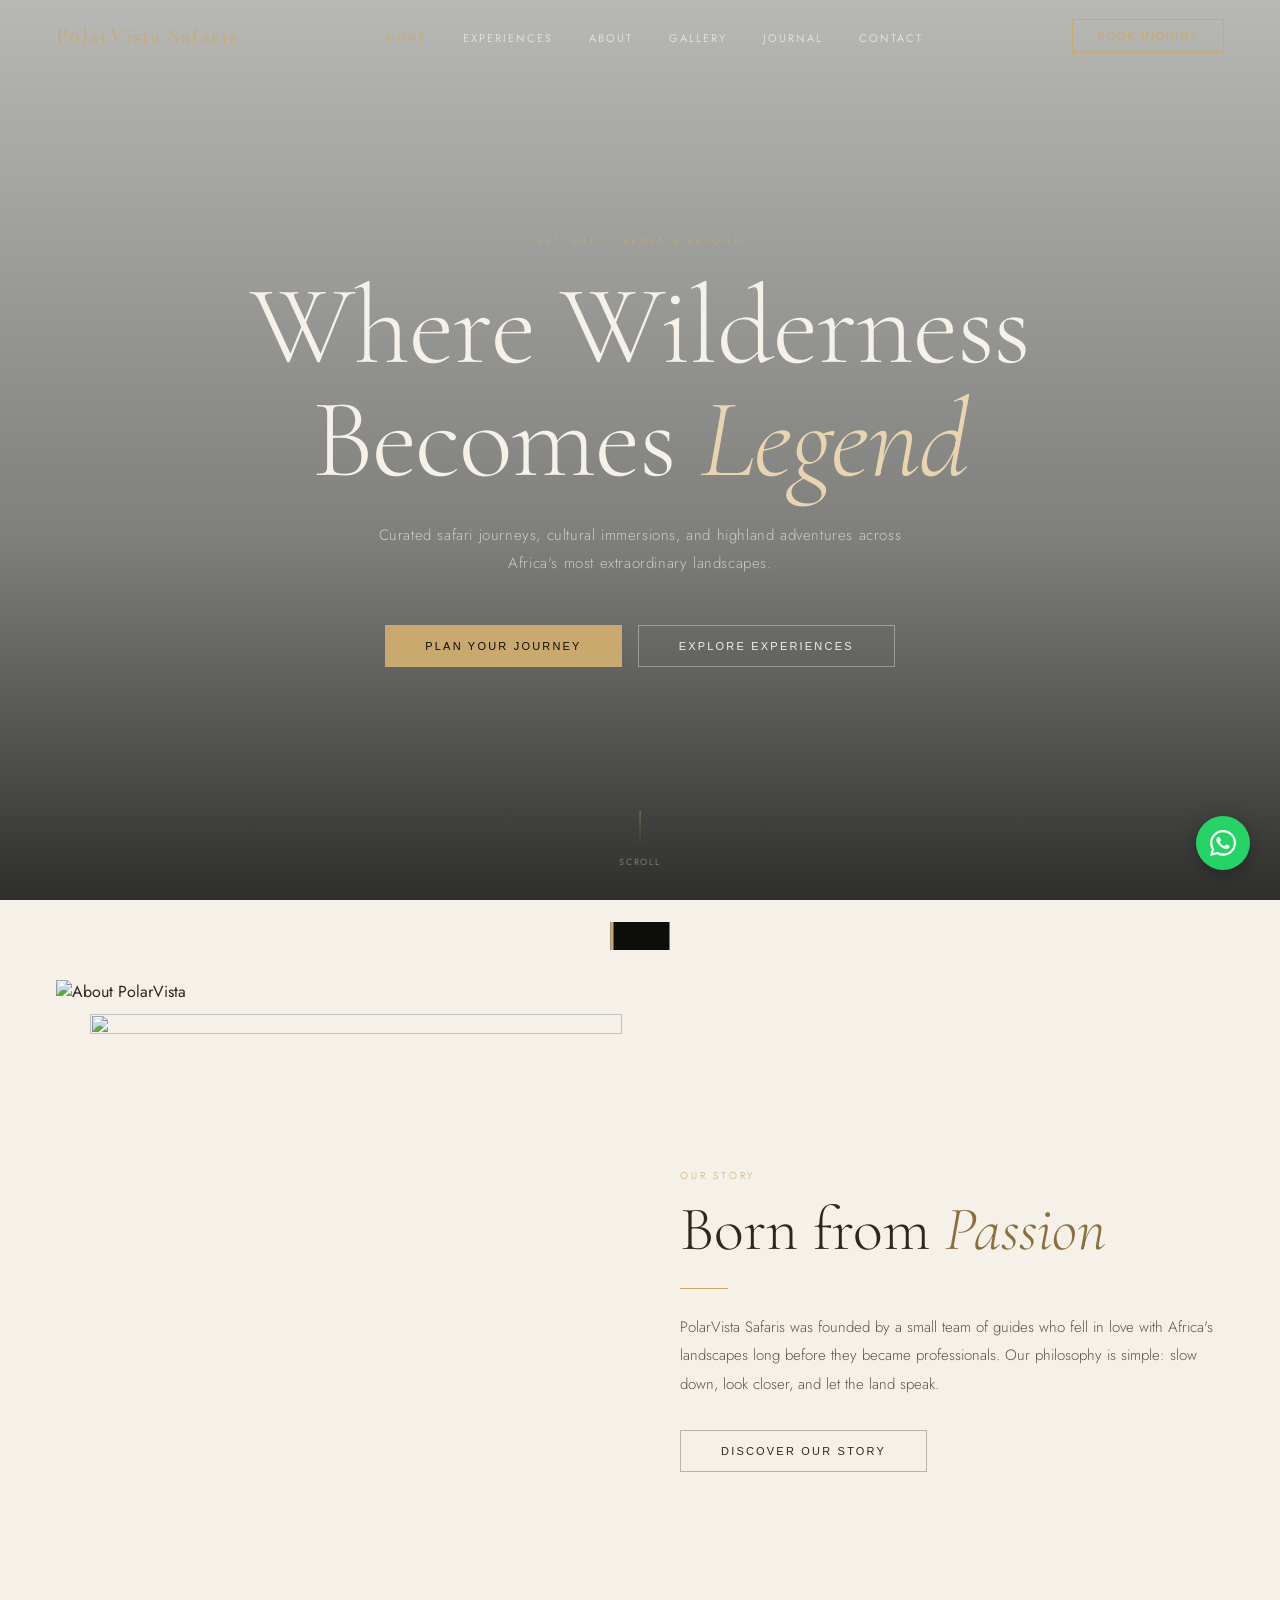
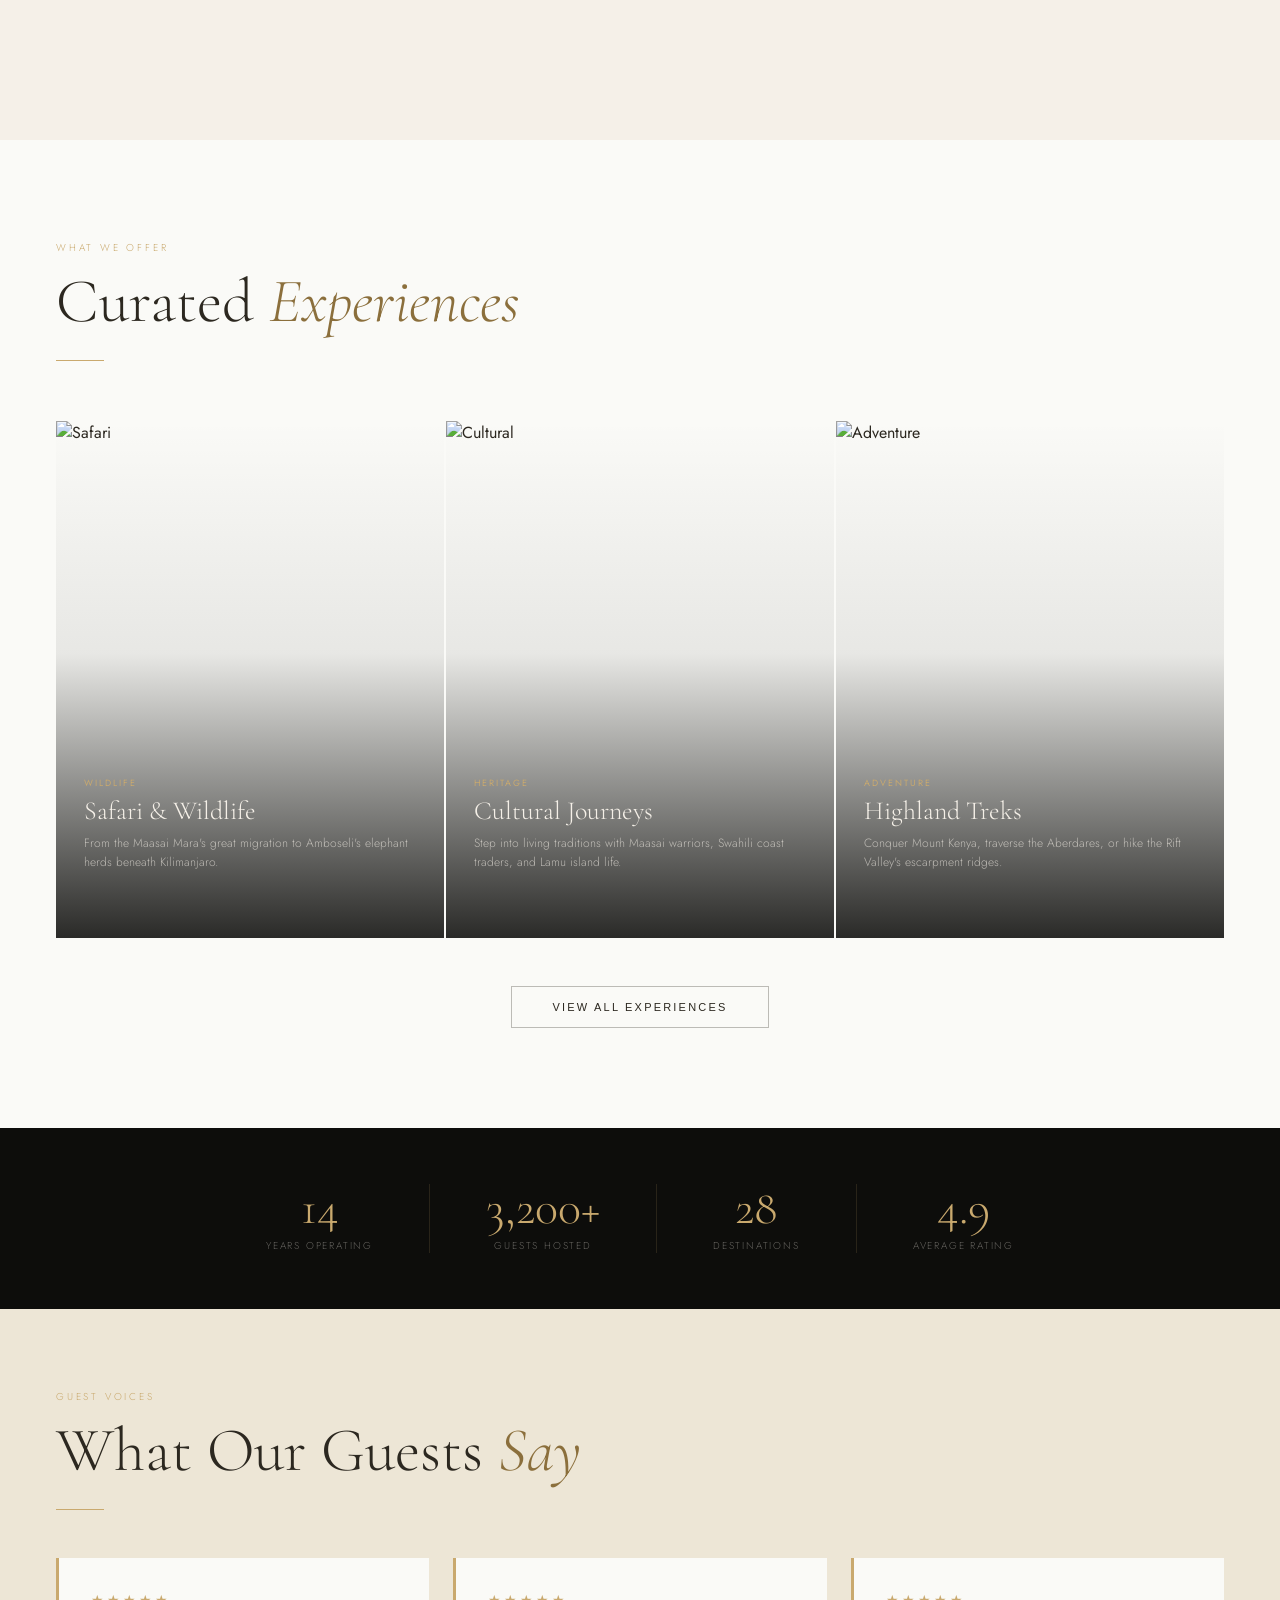
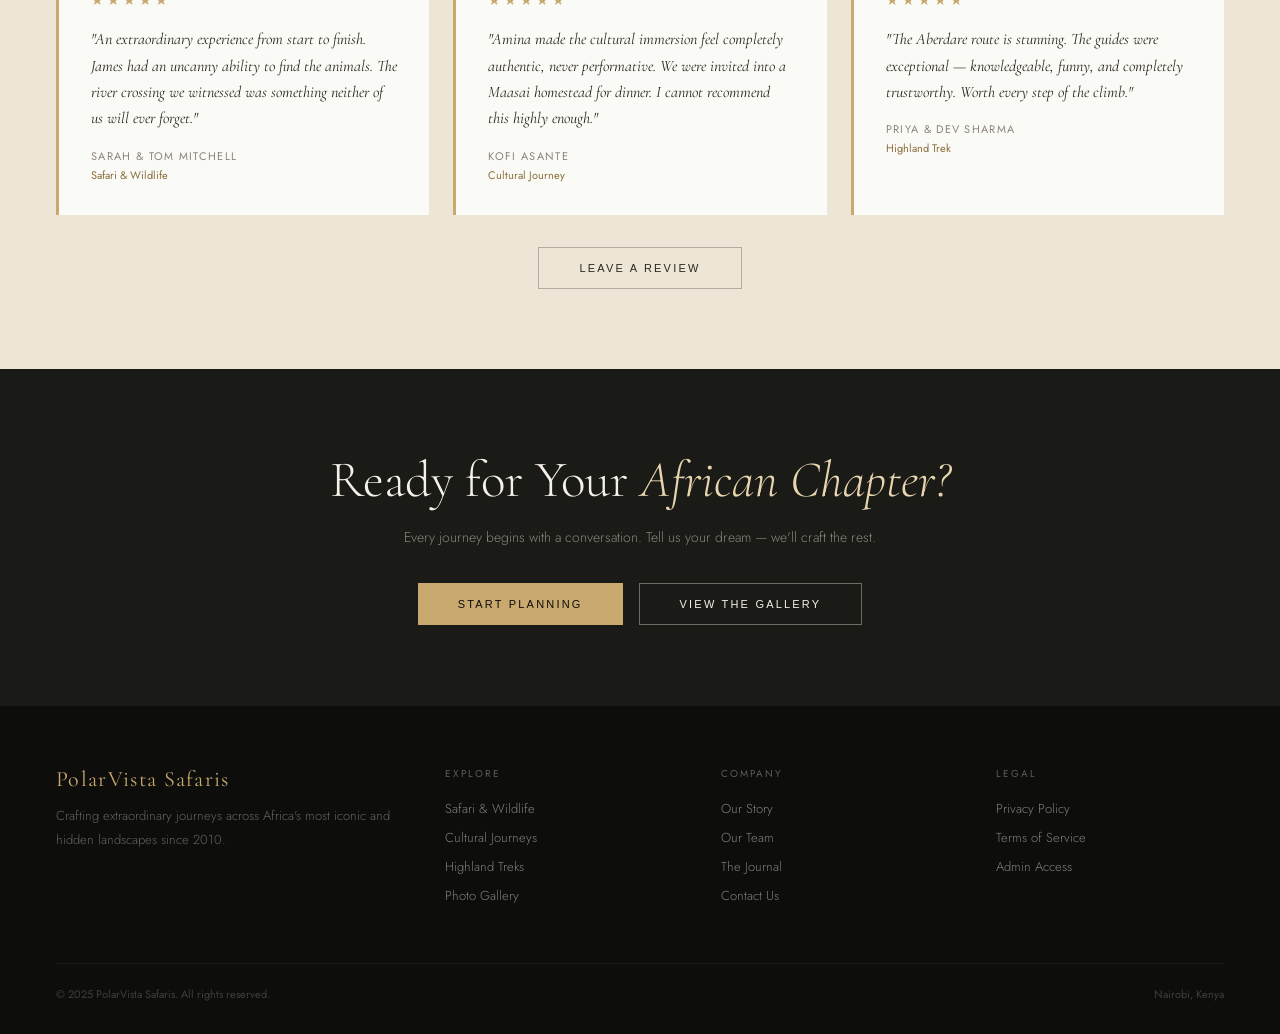
==== commit 265aaa0e: "Add files via upload" ====
--- a/index.html
+++ b/index.html
@@ -13,1013 +13,1660 @@
   --cream:#F5F0E8;--cream2:#EDE6D6;--cream3:#D4C9B0;
   --text:#2C2820;--text-m:#5C5448;--text-l:#8C8478;
   --white:#FAFAF7;
-  --ff-d:'Cormorant Garamond',serif;
-  --ff-b:'Jost',sans-serif;
-}
-html{scroll-behavior:smooth}
-body{font-family:var(--ff-b);background:var(--white);color:var(--text);overflow-x:hidden}
-::-webkit-scrollbar{width:5px}::-webkit-scrollbar-track{background:var(--cream)}::-webkit-scrollbar-thumb{background:var(--gold-dark);border-radius:3px}
-.page{display:none;animation:fadeUp .4s ease both}
+  --ff:'Cormorant Garamond',serif;
+  --fb:'Jost',sans-serif;
+}
+html{scroll-behavior:smooth;font-size:16px}
+body{font-family:var(--fb);background:var(--white);color:var(--text);overflow-x:hidden}
+::-webkit-scrollbar{width:5px}
+::-webkit-scrollbar-track{background:var(--cream)}
+::-webkit-scrollbar-thumb{background:var(--gold-dark);border-radius:3px}
+img{max-width:100%;display:block}
+a{text-decoration:none}
+
+/* ── PAGE SYSTEM ── */
+.page{display:none;min-height:100vh}
 .page.active{display:block}
-@keyframes fadeUp{from{opacity:0;transform:translateY(16px)}to{opacity:1;transform:translateY(0)}}
-/* NAV */
-#nav{position:fixed;top:0;left:0;right:0;z-index:900;padding:0 48px;height:72px;display:flex;align-items:center;justify-content:space-between;transition:background .4s,box-shadow .4s}
+
+/* ── NAV ── */
+#nav{
+  position:fixed;top:0;left:0;right:0;z-index:900;
+  padding:0 56px;height:72px;
+  display:flex;align-items:center;justify-content:space-between;
+  transition:background .4s,box-shadow .4s;
+}
 #nav.scrolled,#nav.solid{background:rgba(13,13,11,.94);backdrop-filter:blur(14px);box-shadow:0 1px 0 rgba(201,169,110,.15)}
-.nav-logo{font-family:var(--ff-d);font-size:22px;font-weight:400;color:var(--gold);letter-spacing:.08em;text-decoration:none;cursor:pointer}
-.nav-links{display:flex;gap:32px;list-style:none}
-.nav-links a{font-size:12px;letter-spacing:.16em;text-transform:uppercase;font-weight:400;color:rgba(245,240,232,.75);text-decoration:none;transition:color .2s;cursor:pointer}
+.nav-logo{font-family:var(--ff);font-size:22px;font-weight:400;color:var(--gold);letter-spacing:.08em;cursor:pointer}
+.nav-links{display:flex;gap:36px;list-style:none}
+.nav-links a{font-size:11px;letter-spacing:.18em;text-transform:uppercase;font-weight:400;color:rgba(245,240,232,.72);transition:color .2s;cursor:pointer}
 .nav-links a:hover,.nav-links a.active{color:var(--gold)}
 .nav-cta{font-size:11px;letter-spacing:.16em;text-transform:uppercase;font-weight:500;padding:10px 24px;border:1px solid var(--gold);color:var(--gold);background:transparent;cursor:pointer;transition:all .2s}
 .nav-cta:hover{background:var(--gold);color:var(--dark)}
 #hamburger{display:none;flex-direction:column;gap:5px;cursor:pointer;background:none;border:none;padding:4px}
-#hamburger span{display:block;width:24px;height:1px;background:var(--gold)}
-#mob-menu{display:none;position:fixed;inset:0;z-index:899;background:var(--dark);flex-direction:column;align-items:center;justify-content:center;gap:28px}
-#mob-menu.open{display:flex}
-#mob-menu a{font-family:var(--ff-d);font-size:30px;color:var(--cream);text-decoration:none;cursor:pointer}
-#mob-menu a:hover{color:var(--gold)}
-/* UTIL */
-.sec{padding:96px 48px}.sec-inner{max-width:1200px;margin:0 auto}
-.eyebrow{font-size:10px;letter-spacing:.28em;text-transform:uppercase;color:var(--gold);font-weight:300;margin-bottom:16px}
-.sec-title{font-family:var(--ff-d);font-size:clamp(36px,5vw,60px);font-weight:300;color:var(--text);line-height:1.1;margin-bottom:20px}
+#hamburger span{display:block;width:24px;height:1px;background:var(--gold);transition:all .3s}
+#mobile-menu{display:none;position:fixed;inset:0;z-index:899;background:var(--dark);flex-direction:column;align-items:center;justify-content:center;gap:28px}
+#mobile-menu.open{display:flex}
+#mobile-menu a{font-family:var(--ff);font-size:30px;color:var(--cream);cursor:pointer}
+#mobile-menu a:hover{color:var(--gold)}
+
+/* ── SECTION UTILS ── */
+.sec{padding:100px 56px}
+.sec-inner{max-width:1200px;margin:0 auto}
+.eyebrow{font-size:10px;letter-spacing:.28em;text-transform:uppercase;color:var(--gold);font-weight:300;margin-bottom:14px}
+.sec-title{font-family:var(--ff);font-size:clamp(36px,5vw,62px);font-weight:300;color:var(--text);line-height:1.08;margin-bottom:18px}
 .sec-title em{font-style:italic;color:var(--gold-dark)}
-.sec-sub{font-size:15px;font-weight:300;color:var(--text-m);line-height:1.85;max-width:560px}
-.divider{width:48px;height:1px;background:var(--gold);margin:28px 0}
-/* BUTTONS */
-.btn-g{padding:15px 44px;background:var(--gold);color:var(--dark);font-size:11px;letter-spacing:.2em;text-transform:uppercase;font-weight:500;border:none;cursor:pointer;transition:all .25s;font-family:var(--ff-b);display:inline-block;text-decoration:none}
-.btn-g:hover{background:var(--gold-light)}
-.btn-ol{padding:15px 44px;background:transparent;color:var(--cream);font-size:11px;letter-spacing:.2em;text-transform:uppercase;font-weight:400;border:1px solid rgba(245,240,232,.4);cursor:pointer;transition:all .25s;font-family:var(--ff-b);display:inline-block}
-.btn-ol:hover{border-color:var(--gold);color:var(--gold)}
-.btn-dol{padding:13px 32px;background:transparent;color:var(--gold-dark);font-size:11px;letter-spacing:.2em;text-transform:uppercase;font-weight:500;border:1px solid var(--gold);cursor:pointer;transition:all .25s;font-family:var(--ff-b)}
-.btn-dol:hover{background:var(--gold);color:var(--dark)}
-/* PAGE HERO */
-.phero{position:relative;height:55vh;min-height:400px;display:flex;align-items:flex-end;padding:0 48px 60px;overflow:hidden}
-.phero-bg{position:absolute;inset:0;background-size:cover;background-position:center}
-.phero-ov{position:absolute;inset:0;background:linear-gradient(to top,rgba(13,13,11,.88) 0%,rgba(13,13,11,.3) 60%,rgba(13,13,11,.15) 100%)}
-.phero-ct{position:relative;z-index:1;max-width:1200px;width:100%;margin:0 auto}
-.phero-ey{font-size:10px;letter-spacing:.28em;text-transform:uppercase;color:var(--gold);margin-bottom:14px}
-.phero-ti{font-family:var(--ff-d);font-size:clamp(44px,6vw,80px);font-weight:300;color:var(--cream);line-height:1.05}
-.phero-ti em{font-style:italic;color:var(--gold-light)}
-/* HERO (home) */
+.sec-sub{font-size:15px;font-weight:300;color:var(--text-m);line-height:1.9;max-width:560px}
+.divider{width:48px;height:1px;background:var(--gold);margin:24px 0}
+.btn-gold{display:inline-block;padding:14px 40px;background:var(--gold);color:var(--dark);font-size:11px;letter-spacing:.2em;text-transform:uppercase;font-weight:500;border:none;cursor:pointer;transition:all .22s}
+.btn-gold:hover{background:var(--gold-light)}
+.btn-outline-light{display:inline-block;padding:14px 40px;background:transparent;color:var(--cream);font-size:11px;letter-spacing:.2em;text-transform:uppercase;font-weight:400;border:1px solid rgba(245,240,232,.38);cursor:pointer;transition:all .22s}
+.btn-outline-light:hover{border-color:var(--gold);color:var(--gold)}
+.btn-outline-dark{display:inline-block;padding:14px 40px;background:transparent;color:var(--text);font-size:11px;letter-spacing:.2em;text-transform:uppercase;font-weight:400;border:1px solid rgba(44,40,32,.3);cursor:pointer;transition:all .22s}
+.btn-outline-dark:hover{border-color:var(--gold);color:var(--gold-dark)}
+
+/* ════════════════════════════════════
+   HOME PAGE
+════════════════════════════════════ */
+/* Hero */
 #hero{position:relative;height:100vh;min-height:640px;display:flex;align-items:center;justify-content:center;overflow:hidden}
-.hero-bg{position:absolute;inset:0;background:linear-gradient(to bottom,rgba(13,13,11,.3) 0%,rgba(13,13,11,.55) 60%,rgba(13,13,11,.85) 100%),url('https://images.unsplash.com/photo-1516426122078-c23e76319801?w=1800&q=80') center/cover no-repeat}
-.hero-ct{position:relative;z-index:1;text-align:center;padding:0 24px;max-width:900px}
-.hero-ey{font-size:11px;letter-spacing:.28em;text-transform:uppercase;color:var(--gold);font-weight:300;margin-bottom:24px}
-.hero-ti{font-family:var(--ff-d);font-size:clamp(52px,8vw,108px);font-weight:300;color:var(--cream);line-height:1.02;margin-bottom:28px}
-.hero-ti em{font-style:italic;color:var(--gold-light)}
-.hero-sub{font-size:15px;font-weight:300;color:rgba(245,240,232,.7);letter-spacing:.04em;line-height:1.8;margin-bottom:48px;max-width:560px;margin-left:auto;margin-right:auto}
+.hero-bg{position:absolute;inset:0;background:linear-gradient(to bottom,rgba(13,13,11,.28) 0%,rgba(13,13,11,.52) 60%,rgba(13,13,11,.86) 100%),url('https://images.unsplash.com/photo-1516426122078-c23e76319801?w=1800&q=80') center/cover no-repeat}
+.hero-content{position:relative;z-index:1;text-align:center;padding:0 24px;max-width:920px}
+.hero-eyebrow{font-size:10px;letter-spacing:.3em;text-transform:uppercase;color:var(--gold);margin-bottom:22px;font-weight:300}
+.hero-title{font-family:var(--ff);font-size:clamp(52px,9vw,112px);font-weight:300;color:var(--cream);line-height:1.01;letter-spacing:-.01em;margin-bottom:26px}
+.hero-title em{font-style:italic;color:var(--gold-light)}
+.hero-sub{font-size:15px;font-weight:300;color:rgba(245,240,232,.68);letter-spacing:.04em;line-height:1.85;margin-bottom:48px;max-width:540px;margin-left:auto;margin-right:auto}
 .hero-btns{display:flex;gap:16px;justify-content:center;flex-wrap:wrap}
-.hero-scr{position:absolute;bottom:36px;left:50%;transform:translateX(-50%);display:flex;flex-direction:column;align-items:center;gap:8px;color:rgba(245,240,232,.4);font-size:10px;letter-spacing:.2em;text-transform:uppercase}
-.hero-scr-ln{width:1px;height:40px;background:linear-gradient(to bottom,rgba(201,169,110,.6),transparent)}
-/* HOME TEASERS */
-.tsr-grid{display:grid;grid-template-columns:repeat(3,1fr);gap:2px}
-.tsr-card{position:relative;overflow:hidden;aspect-ratio:3/4;cursor:pointer}
-.tsr-card img{width:100%;height:100%;object-fit:cover;transition:transform .7s cubic-bezier(.25,.46,.45,.94)}
-.tsr-card:hover img{transform:scale(1.08)}
-.tsr-ov{position:absolute;inset:0;background:linear-gradient(to top,rgba(13,13,11,.88) 0%,rgba(13,13,11,.1) 55%,transparent 100%);display:flex;flex-direction:column;justify-content:flex-end;padding:36px 28px}
-.tsr-tag{font-size:9px;letter-spacing:.22em;text-transform:uppercase;color:var(--gold);margin-bottom:10px}
-.tsr-name{font-family:var(--ff-d);font-size:26px;font-weight:300;color:var(--cream);line-height:1.1;margin-bottom:6px}
-.tsr-arr{display:inline-block;margin-top:12px;font-size:11px;letter-spacing:.15em;text-transform:uppercase;color:var(--gold);opacity:0;transform:translateY(6px);transition:all .3s}
-.tsr-card:hover .tsr-arr{opacity:1;transform:translateY(0)}
-/* HOME ABOUT */
-.h-about{background:var(--dark);padding:100px 48px}
-.h-about-in{max-width:1200px;margin:0 auto;display:grid;grid-template-columns:1fr 1fr;gap:80px;align-items:center}
-.h-about-img{position:relative}
-.h-about-img img{width:100%;aspect-ratio:4/5;object-fit:cover}
-.h-about-acc{position:absolute;bottom:-24px;right:-24px;width:48%;aspect-ratio:1;object-fit:cover;border:6px solid var(--dark)}
-.stats-row{display:grid;grid-template-columns:repeat(3,1fr);gap:24px;margin-top:48px}
-.stat-box{border-top:1px solid rgba(201,169,110,.3);padding-top:20px}
-.stat-n{font-family:var(--ff-d);font-size:42px;font-weight:300;color:var(--gold);line-height:1}
-.stat-l{font-size:11px;letter-spacing:.12em;text-transform:uppercase;color:rgba(245,240,232,.4);margin-top:6px;font-weight:300}
-/* EXPERIENCES */
-.exp-grid{display:grid;grid-template-columns:1fr 1fr;gap:36px;padding:72px 48px;max-width:1200px;margin:0 auto}
-.exp-card{overflow:hidden;cursor:pointer;background:var(--cream)}
-.exp-card img{width:100%;aspect-ratio:16/10;object-fit:cover;transition:transform .6s ease;display:block}
-.exp-card:hover img{transform:scale(1.05)}
-.exp-body{padding:26px 26px 30px}
-.exp-tag{font-size:9px;letter-spacing:.22em;text-transform:uppercase;color:var(--gold);margin-bottom:10px}
-.exp-name{font-family:var(--ff-d);font-size:28px;font-weight:400;color:var(--text);margin-bottom:12px}
-.exp-desc{font-size:14px;color:var(--text-m);line-height:1.8;font-weight:300;margin-bottom:18px}
-.exp-details{display:flex;gap:20px;margin-bottom:22px;flex-wrap:wrap}
-.exp-di{font-size:12px;color:var(--text-l);font-weight:300;display:flex;align-items:center;gap:5px}
-.exp-di span:first-child{color:var(--gold)}
-.exp-card.wide{grid-column:span 2}
-.exp-card.wide img{aspect-ratio:21/9}
-/* REVIEWS */
-#rvs{background:var(--cream2);padding:80px 48px}
-.rvs-in{max-width:1200px;margin:0 auto}
-.rvs-sum{display:flex;gap:56px;align-items:center;margin-bottom:52px;flex-wrap:wrap}
-.rvs-big{text-align:center}
-.rvs-big-n{font-family:var(--ff-d);font-size:80px;font-weight:300;color:var(--text);line-height:1}
-.rvs-big-s{display:flex;gap:4px;justify-content:center;margin:8px 0}
-.rvs-big-c{font-size:12px;color:var(--text-l);letter-spacing:.1em}
-.rvs-bars{flex:1;min-width:200px}
-.rvs-bar-r{display:flex;align-items:center;gap:12px;margin-bottom:10px}
-.rvs-bar-lb{font-size:12px;color:var(--text-m);width:28px;text-align:right;flex-shrink:0}
-.rvs-bar-tr{flex:1;height:4px;background:var(--cream3);overflow:hidden}
-.rvs-bar-fi{height:100%;background:var(--gold);transition:width .8s ease}
-.rvs-bar-cn{font-size:11px;color:var(--text-l);width:20px}
-.rvs-cards{display:grid;grid-template-columns:repeat(3,1fr);gap:20px;margin-bottom:48px}
-.rv-card{background:var(--white);padding:26px;border:1px solid rgba(201,169,110,.12)}
-.rv-head{display:flex;justify-content:space-between;align-items:flex-start;margin-bottom:14px}
-.rv-av{width:40px;height:40px;border-radius:50%;background:var(--gold-dark);display:flex;align-items:center;justify-content:center;font-size:14px;font-weight:500;color:var(--cream);flex-shrink:0;font-family:var(--ff-d)}
-.rv-nm{font-weight:500;font-size:14px;color:var(--text)}
-.rv-dt{font-size:11px;color:var(--text-l);margin-top:2px}
-.rv-stars{display:flex;gap:2px}
-.star{font-size:14px;line-height:1}
-.star.on{color:var(--gold)}.star.off{color:var(--cream3)}
-.rv-exp{font-size:9px;letter-spacing:.18em;text-transform:uppercase;color:var(--gold-dark);background:var(--cream2);padding:3px 10px;display:inline-block;margin-bottom:10px}
-.rv-txt{font-size:14px;color:var(--text-m);line-height:1.8;font-weight:300}
-/* REVIEW FORM */
-.rv-form{background:var(--dark3);padding:48px;margin-top:4px}
-.rv-form h3{font-family:var(--ff-d);font-size:30px;font-weight:300;color:var(--cream);margin-bottom:8px}
-.rv-form-sub{font-size:13px;color:rgba(245,240,232,.4);margin-bottom:32px;font-weight:300}
-.rf-row{display:grid;grid-template-columns:1fr 1fr;gap:20px}
-.rf-g{margin-bottom:20px}
-.rf-g label{display:block;font-size:10px;letter-spacing:.2em;text-transform:uppercase;color:var(--gold);margin-bottom:8px}
-.rf-g input,.rf-g select,.rf-g textarea{width:100%;background:rgba(245,240,232,.05);border:1px solid rgba(201,169,110,.2);color:rgba(245,240,232,.85);font-family:var(--ff-b);font-size:14px;font-weight:300;padding:13px 16px;outline:none;transition:border-color .2s;-webkit-appearance:none}
-.rf-g input::placeholder,.rf-g textarea::placeholder{color:rgba(245,240,232,.25)}
-.rf-g input:focus,.rf-g select:focus,.rf-g textarea:focus{border-color:var(--gold)}
-.rf-g select option{background:var(--dark3)}
-.rf-g textarea{resize:vertical;min-height:110px}
-.star-pick{display:flex;gap:6px;cursor:pointer}
-.sp-s{font-size:28px;color:var(--cream3);transition:color .12s;cursor:pointer;line-height:1;-webkit-user-select:none;user-select:none}
-.sp-s.on{color:var(--gold)}
-.rf-hint{font-size:12px;color:rgba(245,240,232,.3);margin-top:6px;min-height:18px}
-/* ABOUT PAGE */
-.abt-story{padding:80px 48px;max-width:1200px;margin:0 auto;display:grid;grid-template-columns:1fr 1fr;gap:80px;align-items:start}
-.abt-mv{background:var(--cream);padding:80px 48px}
-.abt-mv-in{max-width:1200px;margin:0 auto;display:grid;grid-template-columns:1fr 1fr;gap:40px}
-.mv-card{padding:36px;background:var(--white);border-top:3px solid var(--gold)}
-.mv-card h3{font-family:var(--ff-d);font-size:26px;font-weight:400;color:var(--text);margin-bottom:14px}
-.mv-card p{font-size:14px;color:var(--text-m);line-height:1.85;font-weight:300}
-.team-sec{padding:80px 48px;background:var(--white)}
-.team-in{max-width:1200px;margin:0 auto}
-.team-g{display:grid;grid-template-columns:repeat(4,1fr);gap:28px;margin-top:52px}
-.tm-card{text-align:center}
-.tm-img{width:100%;aspect-ratio:3/4;object-fit:cover;margin-bottom:18px;filter:grayscale(15%)}
-.tm-name{font-family:var(--ff-d);font-size:22px;font-weight:400;color:var(--text);margin-bottom:6px}
-.tm-role{font-size:10px;letter-spacing:.18em;text-transform:uppercase;color:var(--gold);margin-bottom:10px}
-.tm-bio{font-size:13px;color:var(--text-m);line-height:1.7;font-weight:300}
-/* GALLERY PAGE */
-.gal-sec{padding:56px 48px;background:var(--white)}
-.gal-in{max-width:1200px;margin:0 auto}
-.gal-mason{columns:4;gap:4px}
-.gal-item{break-inside:avoid;margin-bottom:4px;cursor:pointer;overflow:hidden;display:block}
-.gal-item img{width:100%;display:block;transition:transform .5s ease}
-.gal-item:hover img{transform:scale(1.04)}
-.gal-drive{background:var(--dark2);padding:56px 48px;text-align:center}
-.gal-drive h3{font-family:var(--ff-d);font-size:34px;font-weight:300;color:var(--cream);margin-bottom:10px}
-.gal-drive p{font-size:14px;color:rgba(245,240,232,.5);margin-bottom:28px;font-weight:300}
-.drive-btn{display:inline-flex;align-items:center;gap:10px;padding:13px 32px;border:1px solid var(--gold);color:var(--gold);font-size:11px;letter-spacing:.18em;text-transform:uppercase;font-weight:500;font-family:var(--ff-b);transition:all .2s;cursor:pointer;background:transparent;text-decoration:none}
-.drive-btn:hover{background:var(--gold);color:var(--dark)}
-/* JOURNAL */
-.jnl-sec{padding:56px 48px;background:var(--white)}
-.jnl-in{max-width:1200px;margin:0 auto}
-.jnl-g{display:grid;grid-template-columns:repeat(3,1fr);gap:36px}
-.jnl-card{cursor:pointer;padding-bottom:28px;border-bottom:1px solid var(--cream2)}
-.jnl-thumb{overflow:hidden;aspect-ratio:16/10;margin-bottom:22px}
-.jnl-thumb img{width:100%;height:100%;object-fit:cover;transition:transform .6s ease}
-.jnl-card:hover .jnl-thumb img{transform:scale(1.06)}
-.jnl-cat{font-size:9px;letter-spacing:.22em;text-transform:uppercase;color:var(--gold);margin-bottom:10px}
-.jnl-title{font-family:var(--ff-d);font-size:22px;font-weight:400;color:var(--text);line-height:1.3;margin-bottom:10px}
-.jnl-exc{font-size:13px;color:var(--text-m);line-height:1.75;font-weight:300}
-.jnl-meta{margin-top:14px;font-size:11px;color:var(--text-l);display:flex;gap:14px;align-items:center}
-.meta-dot{width:3px;height:3px;background:var(--gold);border-radius:50%}
-/* CONTACT */
-.ctt-grid{display:grid;grid-template-columns:1fr 1.4fr;gap:0}
-.ctt-l{background:var(--dark2);padding:80px 56px}
-.ctt-r{background:var(--dark3);padding:80px 56px}
-.ctt-det{display:flex;align-items:flex-start;gap:16px;margin-bottom:22px}
-.ctt-icon{width:36px;height:36px;border:1px solid rgba(201,169,110,.3);display:flex;align-items:center;justify-content:center;flex-shrink:0;font-size:14px;color:var(--gold)}
-.ctt-dt p:first-child{font-size:10px;letter-spacing:.2em;text-transform:uppercase;color:var(--gold);margin-bottom:4px}
-.ctt-dt p:last-child{font-size:14px;color:rgba(245,240,232,.7);font-weight:300;line-height:1.6}
+.hero-scroll{position:absolute;bottom:32px;left:50%;transform:translateX(-50%);display:flex;flex-direction:column;align-items:center;gap:8px;color:rgba(245,240,232,.36);font-size:9px;letter-spacing:.22em;text-transform:uppercase}
+.hero-scroll-line{width:1px;height:36px;background:linear-gradient(to bottom,rgba(201,169,110,.55),transparent)}
+
+/* Home Intro Strip */
+#home-intro{background:var(--cream);padding:80px 56px}
+.home-intro-inner{max-width:1200px;margin:0 auto;display:grid;grid-template-columns:1fr 1fr;gap:80px;align-items:center}
+.home-intro-text{}
+.home-intro-img{position:relative}
+.home-intro-img img{width:100%;aspect-ratio:4/5;object-fit:cover}
+.home-intro-accent{position:absolute;bottom:-28px;right:-28px;width:45%;aspect-ratio:1;object-fit:cover;border:6px solid var(--cream)}
+
+/* Home Experiences Preview */
+#home-exp{background:var(--white);padding:100px 56px}
+.exp-grid{display:grid;grid-template-columns:repeat(3,1fr);gap:2px;margin-top:60px}
+.exp-card{position:relative;overflow:hidden;aspect-ratio:3/4;cursor:pointer}
+.exp-card img{width:100%;height:100%;object-fit:cover;transition:transform .7s cubic-bezier(.25,.46,.45,.94)}
+.exp-card:hover img{transform:scale(1.08)}
+.exp-overlay{position:absolute;inset:0;background:linear-gradient(to top,rgba(13,13,11,.88) 0%,rgba(13,13,11,.08) 55%,transparent 100%);display:flex;flex-direction:column;justify-content:flex-end;padding:36px 28px}
+.exp-tag{font-size:9px;letter-spacing:.22em;text-transform:uppercase;color:var(--gold);margin-bottom:8px}
+.exp-name{font-family:var(--ff);font-size:26px;font-weight:300;color:var(--cream);line-height:1.1;margin-bottom:8px}
+.exp-desc{font-size:12px;color:rgba(245,240,232,.62);font-weight:300;line-height:1.6}
+.exp-arrow{display:inline-block;margin-top:14px;font-size:11px;letter-spacing:.14em;text-transform:uppercase;color:var(--gold);opacity:0;transform:translateY(6px);transition:all .3s}
+.exp-card:hover .exp-arrow{opacity:1;transform:translateY(0)}
+
+/* Stats Bar */
+.stats-bar{background:var(--dark);padding:56px;display:flex;justify-content:center;gap:0}
+.stat-item{text-align:center;padding:0 56px;border-right:1px solid rgba(201,169,110,.15)}
+.stat-item:last-child{border-right:none}
+.stat-num{font-family:var(--ff);font-size:48px;font-weight:300;color:var(--gold);line-height:1}
+.stat-label{font-size:10px;letter-spacing:.18em;text-transform:uppercase;color:rgba(245,240,232,.38);margin-top:6px;font-weight:300}
+
+/* Home Testimonial Preview */
+#home-reviews{background:var(--cream2);padding:80px 56px}
+.reviews-preview{max-width:1200px;margin:0 auto}
+.reviews-grid{display:grid;grid-template-columns:repeat(3,1fr);gap:24px;margin-top:48px}
+.review-card{background:var(--white);padding:32px;border-left:3px solid var(--gold)}
+.review-stars{display:flex;gap:3px;margin-bottom:16px}
+.star{color:var(--gold);font-size:14px}
+.star.empty{color:var(--cream3)}
+.review-text{font-family:var(--ff);font-size:16px;font-style:italic;color:var(--text);line-height:1.65;margin-bottom:16px}
+.review-author{font-size:11px;letter-spacing:.12em;text-transform:uppercase;color:var(--text-l)}
+.review-tour{font-size:11px;color:var(--gold-dark);margin-top:3px}
+
+/* CTA Band */
+.cta-band{background:var(--dark2);padding:80px 56px;text-align:center}
+.cta-band h2{font-family:var(--ff);font-size:clamp(32px,4vw,52px);font-weight:300;color:var(--cream);margin-bottom:16px}
+.cta-band h2 em{font-style:italic;color:var(--gold-light)}
+.cta-band p{font-size:14px;font-weight:300;color:rgba(245,240,232,.5);margin-bottom:36px}
+.cta-btns{display:flex;gap:16px;justify-content:center;flex-wrap:wrap}
+
+/* ════════════════════════════════════
+   EXPERIENCES PAGE
+════════════════════════════════════ */
+.page-hero{position:relative;height:60vh;min-height:420px;display:flex;align-items:flex-end;overflow:hidden;padding:60px 56px}
+.page-hero-bg{position:absolute;inset:0;background-size:cover;background-position:center;background-repeat:no-repeat}
+.page-hero-overlay{position:absolute;inset:0;background:linear-gradient(to top,rgba(13,13,11,.82) 0%,rgba(13,13,11,.25) 60%,rgba(13,13,11,.15) 100%)}
+.page-hero-content{position:relative;z-index:1;max-width:1200px;width:100%}
+.page-hero-content .eyebrow{margin-bottom:12px}
+.page-hero-content h1{font-family:var(--ff);font-size:clamp(40px,6vw,72px);font-weight:300;color:var(--cream);line-height:1.05}
+.page-hero-content h1 em{font-style:italic;color:var(--gold-light)}
+
+.exp-full-grid{display:grid;grid-template-columns:1fr 1fr;gap:3px;margin-top:0}
+.exp-full-card{position:relative;overflow:hidden;aspect-ratio:16/10;cursor:pointer}
+.exp-full-card:first-child{grid-column:span 2;aspect-ratio:21/9}
+.exp-full-card img{width:100%;height:100%;object-fit:cover;transition:transform .7s ease}
+.exp-full-card:hover img{transform:scale(1.06)}
+.exp-full-overlay{position:absolute;inset:0;background:linear-gradient(to top,rgba(13,13,11,.9) 0%,rgba(13,13,11,.15) 60%,transparent 100%);display:flex;flex-direction:column;justify-content:flex-end;padding:40px 40px}
+.exp-full-card:not(:first-child) .exp-full-overlay{padding:28px 28px}
+.exp-full-tag{font-size:9px;letter-spacing:.22em;text-transform:uppercase;color:var(--gold);margin-bottom:8px}
+.exp-full-name{font-family:var(--ff);font-size:32px;font-weight:300;color:var(--cream);margin-bottom:8px}
+.exp-full-card:not(:first-child) .exp-full-name{font-size:24px}
+.exp-full-desc{font-size:13px;color:rgba(245,240,232,.65);font-weight:300;line-height:1.65;max-width:560px}
+.exp-full-cta{margin-top:20px;display:inline-block;font-size:10px;letter-spacing:.18em;text-transform:uppercase;color:var(--gold);border-bottom:1px solid rgba(201,169,110,.4);padding-bottom:2px;transition:all .2s}
+.exp-full-cta:hover{border-color:var(--gold)}
+
+/* Reviews Section on Experiences Page */
+#exp-reviews{background:var(--cream);padding:100px 56px}
+.reviews-header{display:flex;justify-content:space-between;align-items:flex-end;flex-wrap:wrap;gap:24px;margin-bottom:48px}
+.rating-summary{text-align:right}
+.rating-big{font-family:var(--ff);font-size:56px;font-weight:300;color:var(--text);line-height:1}
+.rating-label{font-size:11px;color:var(--text-l);letter-spacing:.12em;text-transform:uppercase;margin-top:6px}
+.reviews-list{display:grid;grid-template-columns:repeat(2,1fr);gap:24px;margin-bottom:40px}
+.review-card-full{background:var(--white);padding:32px;border:1px solid var(--cream2)}
+.review-card-full .review-meta{display:flex;justify-content:space-between;align-items:flex-start;flex-wrap:wrap;gap:8px;margin-bottom:14px}
+.reviewer-name{font-size:13px;font-weight:500;color:var(--text);letter-spacing:.05em}
+.reviewer-tour{font-size:11px;color:var(--gold-dark);margin-top:3px;letter-spacing:.08em}
+.review-date{font-size:11px;color:var(--text-l)}
+.review-body{font-family:var(--ff);font-size:17px;font-style:italic;color:var(--text-m);line-height:1.65}
+
+/* Write Review Form */
+.write-review{background:var(--dark);padding:48px;margin-top:48px}
+.write-review h3{font-family:var(--ff);font-size:28px;font-weight:300;color:var(--cream);margin-bottom:6px}
+.write-review p{font-size:13px;color:rgba(245,240,232,.45);margin-bottom:32px}
+.star-picker{display:flex;gap:8px;margin-bottom:24px}
+.star-pick{font-size:28px;cursor:pointer;color:var(--cream3);transition:color .15s;line-height:1;user-select:none}
+.star-pick.active,.star-pick.hover{color:var(--gold)}
+.rev-form-row{display:grid;grid-template-columns:1fr 1fr;gap:16px}
+.rev-group{margin-bottom:16px}
+.rev-group label{display:block;font-size:10px;letter-spacing:.2em;text-transform:uppercase;color:var(--gold);margin-bottom:8px}
+.rev-group input,.rev-group textarea,.rev-group select{width:100%;background:rgba(245,240,232,.05);border:1px solid rgba(201,169,110,.2);color:rgba(245,240,232,.85);font-family:var(--fb);font-size:14px;font-weight:300;padding:13px 15px;outline:none;transition:border-color .2s;-webkit-appearance:none;appearance:none}
+.rev-group input::placeholder,.rev-group textarea::placeholder{color:rgba(245,240,232,.22)}
+.rev-group input:focus,.rev-group textarea:focus,.rev-group select:focus{border-color:var(--gold)}
+.rev-group select option{background:var(--dark3);color:var(--cream)}
+.rev-group textarea{resize:vertical;min-height:100px}
+
+/* ════════════════════════════════════
+   ABOUT PAGE
+════════════════════════════════════ */
+#about-story{background:var(--white);padding:100px 56px}
+.about-grid{display:grid;grid-template-columns:1fr 1fr;gap:80px;align-items:center}
+.about-img-wrap{position:relative}
+.about-img-wrap img:first-child{width:100%;aspect-ratio:4/5;object-fit:cover}
+.about-img-accent{position:absolute;bottom:-28px;right:-28px;width:45%;aspect-ratio:1;object-fit:cover;border:6px solid var(--white)}
+.about-text .sec-title{color:var(--text)}
+.about-mv{background:var(--dark);padding:100px 56px}
+.mv-grid{display:grid;grid-template-columns:1fr 1fr;gap:2px;max-width:1200px;margin:64px auto 0}
+.mv-box{padding:48px;background:var(--dark2)}
+.mv-box:first-child{background:var(--dark3)}
+.mv-label{font-size:10px;letter-spacing:.26em;text-transform:uppercase;color:var(--gold);margin-bottom:16px}
+.mv-box p{font-family:var(--ff);font-size:20px;font-weight:300;color:rgba(245,240,232,.72);line-height:1.7;font-style:italic}
+.team-sec{background:var(--cream);padding:100px 56px}
+.team-grid-pub{display:grid;grid-template-columns:repeat(4,1fr);gap:24px;margin-top:56px}
+.team-card{background:var(--white);padding:28px 24px}
+.team-avatar{width:72px;height:72px;border-radius:50%;background:var(--dark3);display:flex;align-items:center;justify-content:center;font-family:var(--ff);font-size:24px;color:var(--gold);margin-bottom:16px}
+.team-name{font-family:var(--ff);font-size:20px;font-weight:400;color:var(--text);margin-bottom:4px}
+.team-role{font-size:10px;letter-spacing:.14em;text-transform:uppercase;color:var(--gold);margin-bottom:12px}
+.team-bio{font-size:13px;color:var(--text-m);font-weight:300;line-height:1.7}
+
+/* ════════════════════════════════════
+   GALLERY PAGE
+════════════════════════════════════ */
+#gallery-events{background:var(--white);padding:100px 56px}
+.events-header{display:flex;justify-content:space-between;align-items:flex-end;flex-wrap:wrap;gap:24px;margin-bottom:60px}
+.event-block{margin-bottom:72px}
+.event-header{display:flex;justify-content:space-between;align-items:center;flex-wrap:wrap;gap:16px;padding-bottom:16px;border-bottom:1px solid var(--cream2);margin-bottom:24px}
+.event-title-wrap{}
+.event-title{font-family:var(--ff);font-size:28px;font-weight:400;color:var(--text);margin-bottom:4px}
+.event-date-label{font-size:10px;letter-spacing:.18em;text-transform:uppercase;color:var(--gold)}
+.event-links{display:flex;gap:16px;align-items:center;flex-wrap:wrap}
+.event-drive-btn{display:inline-flex;align-items:center;gap:8px;font-size:11px;letter-spacing:.14em;text-transform:uppercase;color:var(--gold-dark);border:1px solid var(--gold);padding:8px 18px;transition:all .2s;cursor:pointer}
+.event-drive-btn:hover{background:var(--gold);color:var(--dark)}
+.event-photos-count{font-size:11px;color:var(--text-l)}
+.event-gallery-grid{display:grid;grid-template-columns:repeat(5,1fr);gap:3px}
+.event-gallery-grid .eg-item{position:relative;overflow:hidden;aspect-ratio:1;cursor:pointer}
+.event-gallery-grid .eg-item:first-child{grid-column:span 2;grid-row:span 2;aspect-ratio:auto}
+.event-gallery-grid .eg-item img{width:100%;height:100%;object-fit:cover;transition:transform .5s ease}
+.event-gallery-grid .eg-item:hover img{transform:scale(1.07)}
+.no-events{text-align:center;padding:80px 0;color:var(--text-l);font-family:var(--ff);font-size:22px;font-weight:300;font-style:italic}
+
+/* ════════════════════════════════════
+   BLOG PAGE
+════════════════════════════════════ */
+#blog-list{background:var(--white);padding:100px 56px}
+.blog-grid-full{display:grid;grid-template-columns:repeat(3,1fr);gap:40px;margin-top:60px}
+.blog-card-pub{cursor:pointer}
+.blog-thumb-pub{overflow:hidden;aspect-ratio:16/10;margin-bottom:22px}
+.blog-thumb-pub img{width:100%;height:100%;object-fit:cover;transition:transform .6s ease}
+.blog-card-pub:hover .blog-thumb-pub img{transform:scale(1.05)}
+.blog-cat-tag{font-size:9px;letter-spacing:.22em;text-transform:uppercase;color:var(--gold);margin-bottom:10px}
+.blog-title-pub{font-family:var(--ff);font-size:22px;font-weight:400;color:var(--text);line-height:1.3;margin-bottom:10px}
+.blog-excerpt-pub{font-size:13px;color:var(--text-m);line-height:1.8;font-weight:300}
+.blog-meta-pub{margin-top:14px;font-size:11px;color:var(--text-l);display:flex;gap:12px;align-items:center}
+.dot{width:3px;height:3px;background:var(--gold);border-radius:50%;flex-shrink:0}
+
+/* ════════════════════════════════════
+   CONTACT PAGE
+════════════════════════════════════ */
+#contact-sec{background:var(--dark2);padding:100px 56px}
+.contact-grid{display:grid;grid-template-columns:1fr 1.35fr;gap:80px;align-items:start;max-width:1200px;margin:0 auto}
+.contact-info-col .sec-title{color:var(--cream)}
+.contact-info-col .sec-sub{color:rgba(245,240,232,.52)}
+.c-detail{display:flex;align-items:flex-start;gap:16px;margin-bottom:22px}
+.c-icon{width:36px;height:36px;border:1px solid rgba(201,169,110,.28);display:flex;align-items:center;justify-content:center;flex-shrink:0;color:var(--gold);font-size:15px}
+.c-detail-text p:first-child{font-size:10px;letter-spacing:.2em;text-transform:uppercase;color:var(--gold);margin-bottom:4px}
+.c-detail-text p:last-child{font-size:14px;color:rgba(245,240,232,.68);font-weight:300;line-height:1.6}
+.contact-form-col{background:var(--dark3);padding:48px}
 .cf-row{display:grid;grid-template-columns:1fr 1fr;gap:18px}
-.cf-g{margin-bottom:18px}
-.cf-g label{display:block;font-size:10px;letter-spacing:.2em;text-transform:uppercase;color:var(--gold);margin-bottom:8px}
-.cf-g input,.cf-g select,.cf-g textarea{width:100%;background:rgba(245,240,232,.05);border:1px solid rgba(201,169,110,.2);color:rgba(245,240,232,.85);font-family:var(--ff-b);font-size:14px;font-weight:300;padding:13px 16px;outline:none;transition:border-color .2s;-webkit-appearance:none}
-.cf-g input::placeholder,.cf-g textarea::placeholder{color:rgba(245,240,232,.25)}
-.cf-g input:focus,.cf-g select:focus,.cf-g textarea:focus{border-color:var(--gold)}
-.cf-g select option{background:var(--dark3)}
-.cf-g textarea{resize:vertical;min-height:120px}
-/* FOOTER */
-footer{background:var(--dark);border-top:1px solid rgba(201,169,110,.1);padding:60px 48px 36px}
-.ft-in{max-width:1200px;margin:0 auto}
-.ft-top{display:grid;grid-template-columns:1.5fr 1fr 1fr 1fr;gap:40px;margin-bottom:48px}
-.ft-brand{font-family:var(--ff-d);font-size:22px;font-weight:400;color:var(--gold);margin-bottom:10px;letter-spacing:.05em}
-.ft-desc{font-size:13px;font-weight:300;color:rgba(245,240,232,.4);line-height:1.8}
-.ft-col-h{font-size:10px;letter-spacing:.2em;text-transform:uppercase;color:rgba(245,240,232,.4);margin-bottom:18px}
-.ft-col a{display:block;font-size:13px;font-weight:300;color:rgba(245,240,232,.55);text-decoration:none;margin-bottom:10px;transition:color .2s;cursor:pointer}
-.ft-col a:hover{color:var(--gold)}
-.ft-bot{display:flex;justify-content:space-between;align-items:center;border-top:1px solid rgba(245,240,232,.06);padding-top:22px;font-size:11px;color:rgba(245,240,232,.25);flex-wrap:wrap;gap:10px}
-.ft-bot a{color:rgba(245,240,232,.4);text-decoration:none;cursor:pointer}
-.ft-bot a:hover{color:var(--gold)}
-/* WA */
-#wa-btn{position:fixed;bottom:32px;right:32px;z-index:800;width:56px;height:56px;background:#25D366;border-radius:50%;display:flex;align-items:center;justify-content:center;box-shadow:0 4px 20px rgba(0,0,0,.3);cursor:pointer;text-decoration:none;transition:transform .2s,box-shadow .2s}
-#wa-btn:hover{transform:scale(1.08);box-shadow:0 6px 28px rgba(37,211,102,.4)}
-#wa-btn svg{width:28px;height:28px;fill:#fff}
-/* MODALS */
-.mbg{position:fixed;inset:0;z-index:1000;background:rgba(13,13,11,.92);display:none;align-items:center;justify-content:center;padding:24px}
-.mbg.open{display:flex}
-.mbox{background:var(--white);max-width:700px;width:100%;max-height:90vh;overflow-y:auto;position:relative}
-.m-close{position:absolute;top:16px;right:16px;width:36px;height:36px;background:none;border:none;font-size:24px;cursor:pointer;color:var(--text-m);z-index:10;display:flex;align-items:center;justify-content:center}
-.m-img{width:100%;aspect-ratio:16/9;object-fit:cover}
-.m-body{padding:38px}
-.m-body h2{font-family:var(--ff-d);font-size:30px;font-weight:400;color:var(--text);line-height:1.2;margin:10px 0 18px}
-.m-body p{font-size:14px;color:var(--text-m);line-height:1.9;font-weight:300;margin-bottom:12px}
-.m-body .jnl-meta{margin-top:20px;padding-top:18px;border-top:1px solid var(--cream2)}
-/* LIGHTBOX */
-.lb{position:fixed;inset:0;z-index:1001;background:rgba(0,0,0,.95);display:none;align-items:center;justify-content:center}
-.lb.open{display:flex}
-.lb img{max-width:92vw;max-height:90vh;object-fit:contain}
-.lb-x{position:absolute;top:20px;right:24px;background:none;border:none;color:#fff;font-size:30px;cursor:pointer}
-/* TOAST */
-#toast{position:fixed;bottom:32px;left:50%;transform:translateX(-50%) translateY(80px);background:var(--dark);color:var(--cream);font-size:13px;padding:14px 28px;border-left:3px solid var(--gold);transition:transform .3s ease;z-index:2000;pointer-events:none;white-space:nowrap}
+.cf-group{margin-bottom:18px}
+.cf-group label{display:block;font-size:10px;letter-spacing:.2em;text-transform:uppercase;color:var(--gold);margin-bottom:8px}
+.cf-group input,.cf-group select,.cf-group textarea{width:100%;background:rgba(245,240,232,.05);border:1px solid rgba(201,169,110,.18);color:rgba(245,240,232,.85);font-family:var(--fb);font-size:14px;font-weight:300;padding:13px 15px;outline:none;transition:border-color .2s;-webkit-appearance:none;appearance:none}
+.cf-group input::placeholder,.cf-group textarea::placeholder{color:rgba(245,240,232,.22)}
+.cf-group input:focus,.cf-group select:focus,.cf-group textarea:focus{border-color:var(--gold)}
+.cf-group select option{background:var(--dark3);color:var(--cream)}
+.cf-group textarea{resize:vertical;min-height:120px}
+.btn-submit-full{width:100%;padding:17px;background:var(--gold);color:var(--dark);border:none;font-family:var(--fb);font-size:11px;letter-spacing:.2em;text-transform:uppercase;font-weight:500;cursor:pointer;transition:all .22s;margin-top:6px}
+.btn-submit-full:hover{background:var(--gold-light)}
+.form-note-c{font-size:11px;color:rgba(245,240,232,.28);margin-top:12px;line-height:1.6;text-align:center}
+
+/* ════════════════════════════════════
+   FOOTER
+════════════════════════════════════ */
+footer{background:var(--dark);border-top:1px solid rgba(201,169,110,.08);padding:60px 56px 32px}
+.footer-inner{max-width:1200px;margin:0 auto}
+.footer-top{display:grid;grid-template-columns:1.5fr 1fr 1fr 1fr;gap:48px;margin-bottom:48px}
+.footer-brand-name{font-family:var(--ff);font-size:22px;color:var(--gold);margin-bottom:12px;letter-spacing:.06em}
+.footer-brand-desc{font-size:13px;font-weight:300;color:rgba(245,240,232,.38);line-height:1.85}
+.footer-col-title{font-size:10px;letter-spacing:.2em;text-transform:uppercase;color:rgba(245,240,232,.35);margin-bottom:18px}
+.footer-col a{display:block;font-size:13px;font-weight:300;color:rgba(245,240,232,.5);margin-bottom:10px;cursor:pointer;transition:color .2s}
+.footer-col a:hover{color:var(--gold)}
+.footer-bottom{display:flex;justify-content:space-between;align-items:center;border-top:1px solid rgba(245,240,232,.05);padding-top:22px;font-size:11px;color:rgba(245,240,232,.22);flex-wrap:wrap;gap:10px}
+.footer-bottom a{color:rgba(245,240,232,.35);cursor:pointer}
+.footer-bottom a:hover{color:var(--gold)}
+
+/* WhatsApp */
+#wa-btn{position:fixed;bottom:30px;right:30px;z-index:800;width:54px;height:54px;background:#25D366;border-radius:50%;display:flex;align-items:center;justify-content:center;box-shadow:0 4px 18px rgba(0,0,0,.28);cursor:pointer;text-decoration:none;transition:transform .2s,box-shadow .2s}
+#wa-btn:hover{transform:scale(1.08);box-shadow:0 6px 26px rgba(37,211,102,.38)}
+#wa-btn svg{width:26px;height:26px;fill:#fff}
+
+/* Toast */
+#toast{position:fixed;bottom:30px;left:50%;transform:translateX(-50%) translateY(80px);background:var(--dark);color:var(--cream);font-size:13px;padding:14px 28px;border-left:3px solid var(--gold);transition:transform .3s ease;z-index:2000;pointer-events:none;white-space:nowrap}
 #toast.show{transform:translateX(-50%) translateY(0)}
-/* ADMIN LOGIN */
-#adm-login{position:fixed;inset:0;z-index:1100;background:var(--dark);display:none;flex-direction:column;align-items:center;justify-content:center}
-#adm-login.open{display:flex}
-.alog-box{max-width:400px;width:100%;padding:0 24px}
-.alog-box h2{font-family:var(--ff-d);font-size:36px;font-weight:300;color:var(--cream);text-align:center;margin-bottom:8px}
-.alog-box p{font-size:13px;color:rgba(245,240,232,.4);text-align:center;margin-bottom:40px}
-.alog-inp{width:100%;background:rgba(245,240,232,.05);border:1px solid rgba(201,169,110,.2);color:rgba(245,240,232,.85);font-family:var(--ff-b);font-size:14px;font-weight:300;padding:14px 16px;outline:none;transition:border-color .2s;margin-bottom:14px;display:block}
-.alog-inp:focus{border-color:var(--gold)}
-.alog-err{color:#E24B4A;font-size:12px;text-align:center;margin-top:8px;display:none}
-/* ADMIN DASH */
-#adm-dash{position:fixed;inset:0;z-index:1100;background:var(--cream);display:none;overflow:hidden}
-#adm-dash.open{display:flex}
-.adm-sb{width:240px;flex-shrink:0;background:var(--dark);display:flex;flex-direction:column;height:100vh;overflow-y:auto}
-.adm-logo{padding:26px 22px;border-bottom:1px solid rgba(201,169,110,.15);font-family:var(--ff-d);font-size:18px;color:var(--gold);letter-spacing:.05em}
-.adm-logo span{display:block;font-size:10px;letter-spacing:.18em;color:rgba(245,240,232,.3);font-family:var(--ff-b);margin-top:2px;text-transform:uppercase}
-.adm-nav{flex:1;padding:14px 0}
-.adm-ni{display:flex;align-items:center;gap:12px;padding:11px 22px;font-size:13px;font-weight:300;color:rgba(245,240,232,.5);text-decoration:none;transition:all .2s;cursor:pointer;border-left:2px solid transparent;border-right:none;border-top:none;border-bottom:none;background:none;font-family:var(--ff-b);width:100%;text-align:left}
-.adm-ni:hover,.adm-ni.active{color:var(--gold);background:rgba(201,169,110,.06);border-left-color:var(--gold)}
-.adm-ni svg{width:15px;height:15px;opacity:.6;flex-shrink:0}
-.adm-ni.active svg,.adm-ni:hover svg{opacity:1}
-.adm-out{padding:18px 22px;border-top:1px solid rgba(201,169,110,.1);font-size:12px;color:rgba(245,240,232,.3);cursor:pointer;transition:color .2s;text-align:left;background:none;border-left:none;border-right:none;border-bottom:none;font-family:var(--ff-b);letter-spacing:.08em;width:100%}
-.adm-out:hover{color:var(--gold)}
-.adm-main{flex:1;padding:36px 44px;overflow-y:auto}
-.adm-hd{margin-bottom:32px}
-.adm-hd h1{font-family:var(--ff-d);font-size:30px;font-weight:400;color:var(--text)}
-.adm-hd p{font-size:13px;color:var(--text-l);margin-top:4px}
-.adm-pnl{display:none}
-.adm-pnl.active{display:block}
-.adm-card{background:#fff;border:1px solid rgba(44,40,32,.08);padding:26px 30px;margin-bottom:20px}
-.adm-card h3{font-family:var(--ff-d);font-size:19px;font-weight:400;color:var(--text);margin-bottom:18px;padding-bottom:12px;border-bottom:1px solid var(--cream2)}
-.adfr{display:grid;grid-template-columns:1fr 1fr;gap:18px}
-.adg{margin-bottom:14px}
-.adg label{display:block;font-size:11px;letter-spacing:.14em;text-transform:uppercase;color:var(--text-m);margin-bottom:5px}
-.adg input,.adg textarea,.adg select{width:100%;border:1px solid var(--cream3);background:var(--white);font-family:var(--ff-b);font-size:14px;font-weight:300;color:var(--text);padding:11px 13px;outline:none;transition:border-color .2s}
-.adg input:focus,.adg textarea:focus,.adg select:focus{border-color:var(--gold)}
-.adg textarea{resize:vertical;min-height:76px}
-.adbtn{padding:11px 26px;background:var(--gold);color:var(--dark);border:none;font-family:var(--ff-b);font-size:11px;letter-spacing:.16em;text-transform:uppercase;font-weight:500;cursor:pointer;transition:all .2s}
-.adbtn:hover{background:var(--gold-dark);color:#fff}
-.adbtn-g{padding:11px 26px;background:transparent;color:var(--text-m);border:1px solid var(--cream3);font-family:var(--ff-b);font-size:11px;letter-spacing:.16em;text-transform:uppercase;font-weight:400;cursor:pointer;transition:all .2s}
-.adbtn-g:hover{border-color:var(--gold);color:var(--gold-dark)}
-.adbtn-r{padding:11px 26px;background:transparent;color:#A32D2D;border:1px solid #F09595;font-family:var(--ff-b);font-size:11px;letter-spacing:.16em;text-transform:uppercase;font-weight:400;cursor:pointer;transition:all .2s}
-.adbtn-r:hover{background:#FCEBEB}
-.ad-acts{display:flex;gap:10px;margin-top:18px;flex-wrap:wrap;align-items:center}
-.adm-gg{display:grid;grid-template-columns:repeat(5,1fr);gap:5px;margin-bottom:18px}
-.adm-gi{position:relative;aspect-ratio:1;overflow:hidden}
-.adm-gi img{width:100%;height:100%;object-fit:cover}
-.adm-gi-d{position:absolute;top:4px;right:4px;width:22px;height:22px;background:rgba(226,75,74,.85);border:none;color:#fff;font-size:13px;cursor:pointer;display:flex;align-items:center;justify-content:center;opacity:0;transition:opacity .2s}
-.adm-gi:hover .adm-gi-d{opacity:1}
-.up-area{border:2px dashed var(--cream3);padding:26px;text-align:center;cursor:pointer;transition:border-color .2s;margin-bottom:14px}
-.up-area:hover{border-color:var(--gold)}
-.up-area input{display:none}
-.up-area p{font-size:13px;color:var(--text-l);margin-top:8px}
-.bp{font-size:10px;letter-spacing:.14em;text-transform:uppercase;padding:3px 10px;display:inline-block;margin-left:8px}
-.bp-pub{background:#EAF3DE;color:#3B6D11}.bp-dft{background:#FAEEDA;color:#854F0B}
-/* Admin reviews */
-.adm-rl{display:flex;flex-direction:column;gap:14px}
-.adm-rr{border:1px solid var(--cream2);padding:14px 18px;display:flex;gap:14px;align-items:flex-start;background:#fff}
-.adm-rr-meta{flex:1}
-.adm-rr-nm{font-weight:500;font-size:14px;color:var(--text)}
-.adm-rr-s{display:flex;gap:2px;margin:3px 0}
-.adm-rr-t{font-size:13px;color:var(--text-m);line-height:1.6;font-weight:300}
-.adm-rr-acts{display:flex;gap:7px;flex-shrink:0;flex-wrap:wrap;align-items:flex-start}
-.bd-ap{background:#EAF3DE;color:#3B6D11;font-size:10px;padding:3px 9px}
-/* RESPONSIVE */
+
+/* Lightbox */
+.lb-bg{position:fixed;inset:0;z-index:1100;background:rgba(0,0,0,.94);display:none;align-items:center;justify-content:center}
+.lb-bg.open{display:flex}
+.lb-bg img{max-width:92vw;max-height:90vh;object-fit:contain}
+.lb-close{position:absolute;top:20px;right:24px;background:none;border:none;color:#fff;font-size:28px;cursor:pointer}
+
+/* Blog Modal */
+.modal-bg{position:fixed;inset:0;z-index:1050;background:rgba(13,13,11,.9);display:none;align-items:center;justify-content:center;padding:24px}
+.modal-bg.open{display:flex}
+.modal-box{background:var(--white);max-width:700px;width:100%;max-height:90vh;overflow-y:auto;position:relative}
+.modal-close{position:absolute;top:14px;right:16px;width:36px;height:36px;background:none;border:none;font-size:22px;cursor:pointer;color:var(--text-m);z-index:10;display:flex;align-items:center;justify-content:center}
+.modal-img-full{width:100%;aspect-ratio:16/9;object-fit:cover}
+.modal-body{padding:40px}
+.modal-body h2{font-family:var(--ff);font-size:30px;font-weight:400;color:var(--text);line-height:1.2;margin:12px 0 20px}
+.modal-body p{font-size:14px;color:var(--text-m);line-height:1.9;font-weight:300;margin-bottom:14px}
+.modal-body .blog-meta-pub{margin-top:24px;padding-top:20px;border-top:1px solid var(--cream2)}
+
+/* ════════════════════════════════════
+   ADMIN LOGIN
+════════════════════════════════════ */
+#admin-login{position:fixed;inset:0;z-index:1200;background:var(--dark);display:none;flex-direction:column;align-items:center;justify-content:center}
+#admin-login.open{display:flex}
+.login-box{max-width:400px;width:100%;padding:0 24px}
+.login-box h2{font-family:var(--ff);font-size:36px;font-weight:300;color:var(--cream);text-align:center;margin-bottom:6px}
+.login-box p{font-size:13px;color:rgba(245,240,232,.38);text-align:center;margin-bottom:36px}
+.login-box .cf-group{margin-bottom:14px}
+.login-box .cf-group label{color:var(--gold)}
+.login-box .cf-group input{width:100%;background:rgba(245,240,232,.05);border:1px solid rgba(201,169,110,.2);color:rgba(245,240,232,.85);font-family:var(--fb);font-size:14px;font-weight:300;padding:13px 15px;outline:none;transition:border-color .2s}
+.login-box .cf-group input:focus{border-color:var(--gold)}
+.login-error{color:#E24B4A;font-size:12px;text-align:center;margin-top:10px;display:none}
+
+/* ════════════════════════════════════
+   ADMIN DASHBOARD
+════════════════════════════════════ */
+#admin-dash{position:fixed;inset:0;z-index:1200;background:var(--cream);display:none;overflow:hidden}
+#admin-dash.open{display:flex}
+.adm-sidebar{width:240px;flex-shrink:0;background:var(--dark);display:flex;flex-direction:column;height:100vh;overflow-y:auto}
+.adm-logo{padding:26px 24px;border-bottom:1px solid rgba(201,169,110,.12);font-family:var(--ff);font-size:18px;color:var(--gold);letter-spacing:.05em}
+.adm-logo span{display:block;font-size:9px;letter-spacing:.18em;color:rgba(245,240,232,.28);font-family:var(--fb);margin-top:2px;text-transform:uppercase}
+.adm-nav{flex:1;padding:12px 0}
+.adm-nav-btn{display:flex;align-items:center;gap:12px;padding:12px 24px;font-size:13px;font-weight:300;color:rgba(245,240,232,.45);cursor:pointer;border:none;background:none;width:100%;text-align:left;border-left:2px solid transparent;font-family:var(--fb);transition:all .2s}
+.adm-nav-btn:hover,.adm-nav-btn.active{color:var(--gold);background:rgba(201,169,110,.06);border-left-color:var(--gold)}
+.adm-nav-btn svg{width:15px;height:15px;opacity:.55;flex-shrink:0}
+.adm-nav-btn.active svg,.adm-nav-btn:hover svg{opacity:1}
+.adm-logout-btn{padding:18px 24px;border-top:1px solid rgba(201,169,110,.08);font-size:12px;color:rgba(245,240,232,.28);cursor:pointer;transition:color .2s;text-align:left;background:none;border-bottom:none;border-left:none;border-right:none;font-family:var(--fb);letter-spacing:.08em;width:100%}
+.adm-logout-btn:hover{color:var(--gold)}
+.adm-main{flex:1;overflow-y:auto;padding:40px 48px;background:var(--cream)}
+.adm-panel{display:none}
+.adm-panel.active{display:block}
+.adm-header{margin-bottom:32px}
+.adm-header h1{font-family:var(--ff);font-size:30px;font-weight:400;color:var(--text)}
+.adm-header p{font-size:13px;color:var(--text-l);margin-top:3px}
+.adm-card{background:#fff;border:1px solid rgba(44,40,32,.07);padding:28px 32px;margin-bottom:22px}
+.adm-card h3{font-family:var(--ff);font-size:20px;font-weight:400;color:var(--text);margin-bottom:18px;padding-bottom:12px;border-bottom:1px solid var(--cream2)}
+.adm-form-row{display:grid;grid-template-columns:1fr 1fr;gap:18px}
+.adm-group{margin-bottom:15px}
+.adm-group label{display:block;font-size:10px;letter-spacing:.16em;text-transform:uppercase;color:var(--text-m);margin-bottom:6px}
+.adm-group input,.adm-group textarea,.adm-group select{width:100%;border:1px solid var(--cream3);background:var(--white);font-family:var(--fb);font-size:14px;font-weight:300;color:var(--text);padding:11px 13px;outline:none;transition:border-color .2s;-webkit-appearance:none}
+.adm-group input:focus,.adm-group textarea:focus,.adm-group select:focus{border-color:var(--gold)}
+.adm-group textarea{resize:vertical;min-height:80px}
+.adm-group select option{background:#fff}
+.adm-btn{padding:11px 26px;background:var(--gold);color:var(--dark);border:none;font-family:var(--fb);font-size:10px;letter-spacing:.18em;text-transform:uppercase;font-weight:500;cursor:pointer;transition:all .2s}
+.adm-btn:hover{background:var(--gold-dark);color:#fff}
+.adm-btn-ghost{padding:11px 26px;background:transparent;color:var(--text-m);border:1px solid var(--cream3);font-family:var(--fb);font-size:10px;letter-spacing:.18em;text-transform:uppercase;font-weight:400;cursor:pointer;transition:all .2s}
+.adm-btn-ghost:hover{border-color:var(--gold);color:var(--gold-dark)}
+.adm-btn-danger{padding:11px 22px;background:transparent;color:#A32D2D;border:1px solid #F7C1C1;font-family:var(--fb);font-size:10px;letter-spacing:.16em;text-transform:uppercase;font-weight:400;cursor:pointer;transition:all .2s}
+.adm-btn-danger:hover{background:#FCEBEB}
+.adm-actions{display:flex;gap:10px;margin-top:18px;flex-wrap:wrap;align-items:center}
+.pub-badge{display:inline-block;font-size:9px;letter-spacing:.12em;text-transform:uppercase;padding:3px 10px;margin-left:8px}
+.badge-pub{background:#EAF3DE;color:#3B6D11}
+.badge-draft{background:#FAEEDA;color:#854F0B}
+
+/* Admin Gallery Events */
+.adm-event-card{background:#fff;border:1px solid rgba(44,40,32,.07);margin-bottom:20px;overflow:hidden}
+.adm-event-card-header{padding:20px 28px;display:flex;justify-content:space-between;align-items:center;flex-wrap:wrap;gap:12px;border-bottom:1px solid var(--cream2);cursor:pointer;background:#fff;transition:background .2s}
+.adm-event-card-header:hover{background:var(--cream)}
+.adm-event-card-header h4{font-family:var(--ff);font-size:18px;font-weight:400;color:var(--text)}
+.adm-event-card-header span{font-size:11px;color:var(--text-l)}
+.adm-event-card-body{padding:24px 28px;display:none}
+.adm-event-card-body.open{display:block}
+.adm-event-mini-grid{display:grid;grid-template-columns:repeat(6,1fr);gap:6px;margin:14px 0}
+.adm-eg-item{position:relative;aspect-ratio:1;overflow:hidden}
+.adm-eg-item img{width:100%;height:100%;object-fit:cover}
+.adm-eg-del{position:absolute;top:4px;right:4px;width:22px;height:22px;background:rgba(163,45,45,.82);border:none;color:#fff;font-size:12px;cursor:pointer;display:flex;align-items:center;justify-content:center;opacity:0;transition:opacity .2s}
+.adm-eg-item:hover .adm-eg-del{opacity:1}
+.adm-upload-area{border:2px dashed var(--cream3);padding:26px;text-align:center;cursor:pointer;transition:border-color .2s;margin-bottom:12px}
+.adm-upload-area:hover{border-color:var(--gold)}
+.adm-upload-area p{font-size:12px;color:var(--text-l);margin-top:6px}
+.adm-upload-area input{display:none}
+.adm-event-list{margin-bottom:20px}
+
+/* Reviews Admin */
+.rev-adm-item{background:#fff;border:1px solid rgba(44,40,32,.07);padding:18px 22px;margin-bottom:10px;display:flex;justify-content:space-between;align-items:flex-start;gap:16px;flex-wrap:wrap}
+.rev-adm-info p:first-child{font-size:13px;font-weight:500;color:var(--text)}
+.rev-adm-info p:nth-child(2){font-size:12px;color:var(--text-l)}
+.rev-adm-info p:nth-child(3){font-size:13px;color:var(--text-m);margin-top:4px;font-style:italic}
+.rev-adm-actions{display:flex;gap:8px;flex-shrink:0}
+.adm-approve-btn{padding:7px 16px;font-size:10px;letter-spacing:.14em;text-transform:uppercase;border:1px solid #639922;color:#3B6D11;background:#EAF3DE;cursor:pointer;font-family:var(--fb);transition:all .2s}
+.adm-approve-btn:hover{background:#C0DD97}
+.adm-reject-btn{padding:7px 16px;font-size:10px;letter-spacing:.14em;text-transform:uppercase;border:1px solid #F7C1C1;color:#A32D2D;background:#FCEBEB;cursor:pointer;font-family:var(--fb);transition:all .2s}
+.adm-reject-btn:hover{background:#F7C1C1}
+
+/* Blog Admin */
+.blog-adm-card{background:#fff;border:1px solid rgba(44,40,32,.07);padding:28px 32px;margin-bottom:18px}
+.blog-adm-card h4{font-family:var(--ff);font-size:18px;font-weight:400;color:var(--text);margin-bottom:16px;display:flex;align-items:center;flex-wrap:wrap;gap:6px}
+
+/* Responsive */
 @media(max-width:1024px){
-  .team-g{grid-template-columns:repeat(2,1fr)}
-  .gal-mason{columns:3}
-  .rvs-cards{grid-template-columns:1fr 1fr}
-  .jnl-g{grid-template-columns:1fr 1fr}
-}
-@media(max-width:900px){
-  #nav{padding:0 24px}
-  .sec{padding:64px 24px}
-  .exp-grid{grid-template-columns:1fr;padding:56px 24px}
-  .exp-card.wide{grid-column:span 1}
-  .exp-card.wide img{aspect-ratio:16/9}
-  .h-about-in{grid-template-columns:1fr;gap:40px}
-  .h-about-acc{display:none}
-  .abt-story{grid-template-columns:1fr;gap:40px;padding:60px 24px}
-  .abt-mv{padding:60px 24px}
-  .abt-mv-in{grid-template-columns:1fr}
-  .team-sec,.gal-sec,.jnl-sec{padding:60px 24px}
-  .ctt-grid{grid-template-columns:1fr}
-  .rvs-sum{flex-direction:column;gap:28px}
-  .rvs-cards{grid-template-columns:1fr}
-  .ft-top{grid-template-columns:1fr 1fr}
-  .adm-sb{display:none}
-  .adm-main{padding:22px}
-  #rvs{padding:64px 24px}
-}
-@media(max-width:640px){
+  #nav{padding:0 28px}
+  .sec{padding:72px 28px}
+  .page-hero{padding:48px 28px}
+  .home-intro-inner,.about-grid,.contact-grid{grid-template-columns:1fr;gap:48px}
+  .home-intro-accent,.about-img-accent{display:none}
+  .exp-grid,.exp-full-grid,.mv-grid,.reviews-list{grid-template-columns:1fr}
+  .exp-full-card:first-child{grid-column:span 1;aspect-ratio:16/10}
+  .team-grid-pub{grid-template-columns:1fr 1fr}
+  .blog-grid-full{grid-template-columns:1fr 1fr}
+  .footer-top{grid-template-columns:1fr 1fr}
+  .adm-main{padding:24px 28px}
+  .reviews-grid{grid-template-columns:1fr 1fr}
+}
+@media(max-width:700px){
   .nav-links,.nav-cta{display:none}
   #hamburger{display:flex}
-  .phero{padding:0 24px 44px}
-  .tsr-grid{grid-template-columns:1fr}
-  .gal-mason{columns:2}
-  .jnl-g{grid-template-columns:1fr}
-  .ctt-l,.ctt-r{padding:48px 28px}
-  .cf-row,.rf-row,.adfr{grid-template-columns:1fr}
-  .rv-form{padding:28px 22px}
-  .hero-btns{flex-direction:column;align-items:center}
-  .stats-row{grid-template-columns:repeat(3,1fr)}
-  .ft-top{grid-template-columns:1fr}
-  .adm-gg{grid-template-columns:repeat(3,1fr)}
+  .stats-bar{flex-direction:column;gap:32px;padding:48px 28px;align-items:center}
+  .stat-item{border-right:none;border-bottom:1px solid rgba(201,169,110,.12);padding:0 0 28px;width:100%;text-align:center}
+  .stat-item:last-child{border-bottom:none;padding-bottom:0}
+  .team-grid-pub{grid-template-columns:1fr}
+  .blog-grid-full{grid-template-columns:1fr}
+  .cf-row,.rev-form-row,.adm-form-row{grid-template-columns:1fr}
+  .event-gallery-grid{grid-template-columns:repeat(3,1fr)}
+  .adm-event-mini-grid{grid-template-columns:repeat(4,1fr)}
+  .reviews-grid,.reviews-list{grid-template-columns:1fr}
+  .adm-sidebar{display:none}
 }
 </style>
 </head>
 <body>
 
-<!-- NAV -->
+<!-- ── NAV ── -->
 <nav id="nav">
-  <span class="nav-logo" onclick="go('home')">PolarVista Safaris</span>
+  <div class="nav-logo" onclick="goPage('home')">PolarVista Safaris</div>
   <ul class="nav-links">
-    <li><a onclick="go('home')" data-p="home">Home</a></li>
-    <li><a onclick="go('exp')" data-p="exp">Experiences</a></li>
-    <li><a onclick="go('about')" data-p="about">About</a></li>
-    <li><a onclick="go('gallery')" data-p="gallery">Gallery</a></li>
-    <li><a onclick="go('journal')" data-p="journal">Journal</a></li>
-    <li><a onclick="go('contact')" data-p="contact">Contact</a></li>
+    <li><a onclick="goPage('home')" id="nl-home">Home</a></li>
+    <li><a onclick="goPage('experiences')" id="nl-experiences">Experiences</a></li>
+    <li><a onclick="goPage('about')" id="nl-about">About</a></li>
+    <li><a onclick="goPage('gallery')" id="nl-gallery">Gallery</a></li>
+    <li><a onclick="goPage('blog')" id="nl-blog">Journal</a></li>
+    <li><a onclick="goPage('contact')" id="nl-contact">Contact</a></li>
   </ul>
-  <span class="nav-cta" onclick="go('contact')">Book Inquiry</span>
-  <button id="hamburger" onclick="mobToggle()"><span></span><span></span><span></span></button>
+  <button class="nav-cta" onclick="goPage('contact')">Book Inquiry</button>
+  <button id="hamburger" onclick="toggleMobile()" aria-label="Menu">
+    <span></span><span></span><span></span>
+  </button>
 </nav>
-<div id="mob-menu">
-  <a onclick="mobGo('home')">Home</a>
-  <a onclick="mobGo('exp')">Experiences</a>
-  <a onclick="mobGo('about')">About</a>
-  <a onclick="mobGo('gallery')">Gallery</a>
-  <a onclick="mobGo('journal')">Journal</a>
-  <a onclick="mobGo('contact')">Contact</a>
+<div id="mobile-menu">
+  <a onclick="closeMobile('home')">Home</a>
+  <a onclick="closeMobile('experiences')">Experiences</a>
+  <a onclick="closeMobile('about')">About</a>
+  <a onclick="closeMobile('gallery')">Gallery</a>
+  <a onclick="closeMobile('blog')">Journal</a>
+  <a onclick="closeMobile('contact')">Contact</a>
 </div>
 
-<!-- ═══ PAGE: HOME ═══ -->
-<div id="pg-home" class="page active">
+<!-- ════════════════════════════════════
+     HOME PAGE
+════════════════════════════════════ -->
+<div class="page active" id="page-home">
   <section id="hero">
     <div class="hero-bg"></div>
-    <div class="hero-ct">
-      <p class="hero-ey">Est. 2010 · Kenya &amp; Beyond</p>
-      <h1 class="hero-ti">Where Wilderness<br>Becomes <em>Legend</em></h1>
+    <div class="hero-content">
+      <p class="hero-eyebrow">Est. 2010 · Kenya & Beyond</p>
+      <h1 class="hero-title">Where Wilderness<br>Becomes <em>Legend</em></h1>
       <p class="hero-sub">Curated safari journeys, cultural immersions, and highland adventures across Africa's most extraordinary landscapes.</p>
       <div class="hero-btns">
-        <span class="btn-g" onclick="go('contact')">Plan Your Journey</span>
-        <span class="btn-ol" onclick="go('exp')">Explore Experiences</span>
-      </div>
-    </div>
-    <div class="hero-scr"><div class="hero-scr-ln"></div><span>Scroll</span></div>
+        <button class="btn-gold" onclick="goPage('contact')">Plan Your Journey</button>
+        <button class="btn-outline-light" onclick="goPage('experiences')">Explore Experiences</button>
+      </div>
+    </div>
+    <div class="hero-scroll"><div class="hero-scroll-line"></div><span>Scroll</span></div>
   </section>
-  <section style="background:var(--cream);padding:80px 0">
-    <div style="max-width:1200px;margin:0 auto;padding:0 48px">
-      <p class="eyebrow">What We Offer</p>
-      <h2 class="sec-title">Our <em>Experiences</em></h2>
-      <div class="divider"></div>
-    </div>
-    <div class="tsr-grid" style="margin-top:36px">
-      <div class="tsr-card" onclick="go('exp')"><img src="https://images.unsplash.com/photo-1547471080-7cc2caa01a7e?w=800&q=80" alt="Safari"><div class="tsr-ov"><p class="tsr-tag">Wildlife</p><h3 class="tsr-name">Safari &amp; Wildlife</h3><span class="tsr-arr">Discover →</span></div></div>
-      <div class="tsr-card" onclick="go('exp')"><img src="https://images.unsplash.com/photo-1523805009345-7448845a9e53?w=800&q=80" alt="Cultural"><div class="tsr-ov"><p class="tsr-tag">Heritage</p><h3 class="tsr-name">Cultural Journeys</h3><span class="tsr-arr">Discover →</span></div></div>
-      <div class="tsr-card" onclick="go('exp')"><img src="https://images.unsplash.com/photo-1506197603052-3cc9c3a201bd?w=800&q=80" alt="Trek"><div class="tsr-ov"><p class="tsr-tag">Adventure</p><h3 class="tsr-name">Highland Treks</h3><span class="tsr-arr">Discover →</span></div></div>
-    </div>
-  </section>
-  <div class="h-about">
-    <div class="h-about-in">
-      <div class="h-about-img">
-        <img src="https://images.unsplash.com/photo-1601918774946-25832a4be0d6?w=800&q=80" alt="About">
-        <img class="h-about-acc" src="https://images.unsplash.com/photo-1550358864-518f202c02ba?w=400&q=80" alt="">
+
+  <section id="home-intro">
+    <div class="home-intro-inner">
+      <div class="home-intro-img">
+        <img src="https://images.unsplash.com/photo-1601918774946-25832a4be0d6?w=800&q=80" alt="About PolarVista">
+        <img class="home-intro-accent" src="https://images.unsplash.com/photo-1550358864-518f202c02ba?w=400&q=80" alt="">
       </div>
       <div>
         <p class="eyebrow">Our Story</p>
-        <h2 class="sec-title" style="color:var(--cream)" id="h-abt-ti">Born from <em>Passion</em></h2>
+        <h2 class="sec-title">Born from <em>Passion</em></h2>
         <div class="divider"></div>
-        <p style="font-size:15px;font-weight:300;color:rgba(245,240,232,.6);line-height:1.85;margin-bottom:24px" id="h-abt-st">PolarVista Safaris was founded by a small team of guides who fell in love with Africa's landscapes long before they became professionals.</p>
-        <div class="stats-row">
-          <div class="stat-box"><p class="stat-n">14</p><p class="stat-l">Years Operating</p></div>
-          <div class="stat-box"><p class="stat-n">3,200+</p><p class="stat-l">Guests Hosted</p></div>
-          <div class="stat-box"><p class="stat-n">28</p><p class="stat-l">Destinations</p></div>
-        </div>
-        <div style="margin-top:36px"><span class="btn-ol" onclick="go('about')" style="border-color:var(--gold);color:var(--gold)">Our Full Story</span></div>
-      </div>
-    </div>
+        <p class="sec-sub" id="home-story-el">PolarVista Safaris was founded by a small team of guides who fell in love with Africa's landscapes long before they became professionals. Our philosophy is simple: slow down, look closer, and let the land speak.</p>
+        <div style="margin-top:32px"><button class="btn-outline-dark" onclick="goPage('about')">Discover Our Story</button></div>
+      </div>
+    </div>
+  </section>
+
+  <section id="home-exp">
+    <div class="sec-inner">
+      <p class="eyebrow">What We Offer</p>
+      <h2 class="sec-title">Curated <em>Experiences</em></h2>
+      <div class="divider"></div>
+      <div class="exp-grid">
+        <div class="exp-card" onclick="goPage('experiences')">
+          <img src="https://images.unsplash.com/photo-1547471080-7cc2caa01a7e?w=800&q=80" alt="Safari">
+          <div class="exp-overlay">
+            <p class="exp-tag">Wildlife</p>
+            <h3 class="exp-name">Safari & Wildlife</h3>
+            <p class="exp-desc">From the Maasai Mara's great migration to Amboseli's elephant herds beneath Kilimanjaro.</p>
+            <span class="exp-arrow">Explore →</span>
+          </div>
+        </div>
+        <div class="exp-card" onclick="goPage('experiences')">
+          <img src="https://images.unsplash.com/photo-1523805009345-7448845a9e53?w=800&q=80" alt="Cultural">
+          <div class="exp-overlay">
+            <p class="exp-tag">Heritage</p>
+            <h3 class="exp-name">Cultural Journeys</h3>
+            <p class="exp-desc">Step into living traditions with Maasai warriors, Swahili coast traders, and Lamu island life.</p>
+            <span class="exp-arrow">Explore →</span>
+          </div>
+        </div>
+        <div class="exp-card" onclick="goPage('experiences')">
+          <img src="https://images.unsplash.com/photo-1506197603052-3cc9c3a201bd?w=800&q=80" alt="Adventure">
+          <div class="exp-overlay">
+            <p class="exp-tag">Adventure</p>
+            <h3 class="exp-name">Highland Treks</h3>
+            <p class="exp-desc">Conquer Mount Kenya, traverse the Aberdares, or hike the Rift Valley's escarpment ridges.</p>
+            <span class="exp-arrow">Explore →</span>
+          </div>
+        </div>
+      </div>
+      <div style="text-align:center;margin-top:48px"><button class="btn-outline-dark" onclick="goPage('experiences')">View All Experiences</button></div>
+    </div>
+  </section>
+
+  <div class="stats-bar">
+    <div class="stat-item"><div class="stat-num">14</div><div class="stat-label">Years Operating</div></div>
+    <div class="stat-item"><div class="stat-num">3,200+</div><div class="stat-label">Guests Hosted</div></div>
+    <div class="stat-item"><div class="stat-num">28</div><div class="stat-label">Destinations</div></div>
+    <div class="stat-item"><div class="stat-num">4.9</div><div class="stat-label">Average Rating</div></div>
   </div>
-  <div id="ft-home"></div>
+
+  <section id="home-reviews">
+    <div class="reviews-preview">
+      <p class="eyebrow">Guest Voices</p>
+      <h2 class="sec-title">What Our Guests <em>Say</em></h2>
+      <div class="divider"></div>
+      <div class="reviews-grid" id="home-reviews-grid"></div>
+      <div style="margin-top:32px;text-align:center">
+        <button class="btn-outline-dark" onclick="goPage('experiences')">Leave a Review</button>
+      </div>
+    </div>
+  </section>
+
+  <div class="cta-band">
+    <h2>Ready for Your <em>African Chapter?</em></h2>
+    <p>Every journey begins with a conversation. Tell us your dream — we'll craft the rest.</p>
+    <div class="cta-btns">
+      <button class="btn-gold" onclick="goPage('contact')">Start Planning</button>
+      <button class="btn-outline-light" onclick="goPage('gallery')">View the Gallery</button>
+    </div>
+  </div>
+
+  <footer>
+    <div class="footer-inner">
+      <div class="footer-top">
+        <div>
+          <div class="footer-brand-name">PolarVista Safaris</div>
+          <p class="footer-brand-desc">Crafting extraordinary journeys across Africa's most iconic and hidden landscapes since 2010.</p>
+        </div>
+        <div class="footer-col">
+          <p class="footer-col-title">Explore</p>
+          <a onclick="goPage('experiences')">Safari & Wildlife</a>
+          <a onclick="goPage('experiences')">Cultural Journeys</a>
+          <a onclick="goPage('experiences')">Highland Treks</a>
+          <a onclick="goPage('gallery')">Photo Gallery</a>
+        </div>
+        <div class="footer-col">
+          <p class="footer-col-title">Company</p>
+          <a onclick="goPage('about')">Our Story</a>
+          <a onclick="goPage('about')">Our Team</a>
+          <a onclick="goPage('blog')">The Journal</a>
+          <a onclick="goPage('contact')">Contact Us</a>
+        </div>
+        <div class="footer-col">
+          <p class="footer-col-title">Legal</p>
+          <a>Privacy Policy</a>
+          <a>Terms of Service</a>
+          <a onclick="openAdminLogin()">Admin Access</a>
+        </div>
+      </div>
+      <div class="footer-bottom">
+        <p>© 2025 PolarVista Safaris. All rights reserved.</p>
+        <p>Nairobi, Kenya</p>
+      </div>
+    </div>
+  </footer>
 </div>
 
-<!-- ═══ PAGE: EXPERIENCES ═══ -->
-<div id="pg-exp" class="page">
-  <div class="phero">
-    <div class="phero-bg" style="background-image:url('https://images.unsplash.com/photo-1516426122078-c23e76319801?w=1600&q=80')"></div>
-    <div class="phero-ov"></div>
-    <div class="phero-ct"><p class="phero-ey">What We Offer</p><h1 class="phero-ti">Our <em>Experiences</em></h1></div>
+<!-- ════════════════════════════════════
+     EXPERIENCES PAGE
+════════════════════════════════════ -->
+<div class="page" id="page-experiences">
+  <div class="page-hero">
+    <div class="page-hero-bg" style="background-image:url('https://images.unsplash.com/photo-1547471080-7cc2caa01a7e?w=1600&q=80')"></div>
+    <div class="page-hero-overlay"></div>
+    <div class="page-hero-content">
+      <p class="eyebrow" style="color:var(--gold)">Our Experiences</p>
+      <h1>Journeys <em>Crafted</em><br>for the Curious</h1>
+    </div>
   </div>
-  <div class="exp-grid">
-    <div class="exp-card wide">
-      <img src="https://images.unsplash.com/photo-1547471080-7cc2caa01a7e?w=1200&q=80" alt="Safari">
-      <div class="exp-body">
-        <p class="exp-tag">Signature · Wildlife</p>
-        <h2 class="exp-name">Safari &amp; Wildlife</h2>
-        <p class="exp-desc">From the Maasai Mara's legendary great migration to Amboseli's elephant herds beneath Kilimanjaro — intimate encounters, expert naturalist guides, and camps that feel like they belong to another era.</p>
-        <div class="exp-details">
-          <span class="exp-di"><span>◈</span> 4 – 14 days</span>
-          <span class="exp-di"><span>◈</span> Small groups (2–8)</span>
-          <span class="exp-di"><span>◈</span> Year-round</span>
-          <span class="exp-di"><span>◈</span> Custom itineraries</span>
-        </div>
-        <span class="btn-dol" onclick="go('contact')">Inquire About This Experience</span>
-      </div>
-    </div>
-    <div class="exp-card">
+
+  <div class="exp-full-grid">
+    <div class="exp-full-card">
+      <img src="https://images.unsplash.com/photo-1547471080-7cc2caa01a7e?w=1400&q=80" alt="Safari">
+      <div class="exp-full-overlay">
+        <p class="exp-full-tag">Wildlife & Safari</p>
+        <h2 class="exp-full-name">The Great Migration & Beyond</h2>
+        <p class="exp-full-desc">Witness 1.5 million wildebeest thunder across the Mara River. Track the Big Five through Amboseli's open savannah with the silhouette of Kilimanjaro on the horizon. Our wildlife journeys are led by naturalists who have spent decades reading the land.</p>
+        <button class="exp-full-cta btn-gold" onclick="goPage('contact')" style="margin-top:20px;width:fit-content">Inquire About This Experience</button>
+      </div>
+    </div>
+    <div class="exp-full-card">
       <img src="https://images.unsplash.com/photo-1523805009345-7448845a9e53?w=800&q=80" alt="Cultural">
-      <div class="exp-body">
-        <p class="exp-tag">Heritage</p>
-        <h2 class="exp-name">Cultural Journeys</h2>
-        <p class="exp-desc">Step into living traditions with Maasai warriors, Swahili coast traders, and the timeless island life of Lamu. Led by anthropologist guides who speak the languages of the land.</p>
-        <div class="exp-details"><span class="exp-di"><span>◈</span> 3 – 10 days</span><span class="exp-di"><span>◈</span> Community-led</span></div>
-        <span class="btn-dol" onclick="go('contact')">Inquire Now</span>
-      </div>
-    </div>
-    <div class="exp-card">
-      <img src="https://images.unsplash.com/photo-1506197603052-3cc9c3a201bd?w=800&q=80" alt="Trek">
-      <div class="exp-body">
-        <p class="exp-tag">Adventure</p>
-        <h2 class="exp-name">Highland Treks</h2>
-        <p class="exp-desc">Conquer Mount Kenya, traverse the mist-draped Aberdares, or hike the Rift Valley's escarpment ridges. For those who want to earn the view.</p>
-        <div class="exp-details"><span class="exp-di"><span>◈</span> 2 – 8 days</span><span class="exp-di"><span>◈</span> All fitness levels</span></div>
-        <span class="btn-dol" onclick="go('contact')">Inquire Now</span>
+      <div class="exp-full-overlay">
+        <p class="exp-full-tag">Cultural Heritage</p>
+        <h2 class="exp-full-name">Living Traditions</h2>
+        <p class="exp-full-desc">Spend nights with Maasai elders, sail a hand-carved dhow along the Swahili coast, and wander Lamu's coral-stone streets with a local historian.</p>
+        <button class="exp-full-cta btn-gold" onclick="goPage('contact')" style="margin-top:16px;width:fit-content;font-size:10px">Inquire</button>
+      </div>
+    </div>
+    <div class="exp-full-card">
+      <img src="https://images.unsplash.com/photo-1506197603052-3cc9c3a201bd?w=800&q=80" alt="Hiking">
+      <div class="exp-full-overlay">
+        <p class="exp-full-tag">Adventure & Trekking</p>
+        <h2 class="exp-full-name">Highland Expeditions</h2>
+        <p class="exp-full-desc">Ascend Mount Kenya through bamboo forest and alpine moorland. Trek the Aberdares in the mist. These routes are for those who prefer to earn their views.</p>
+        <button class="exp-full-cta btn-gold" onclick="goPage('contact')" style="margin-top:16px;width:fit-content;font-size:10px">Inquire</button>
       </div>
     </div>
   </div>
-  <!-- REVIEWS -->
-  <section id="rvs">
-    <div class="rvs-in">
-      <p class="eyebrow">Guest Reviews</p>
-      <h2 class="sec-title">What Our <em>Guests Say</em></h2>
+
+  <!-- REVIEWS SECTION -->
+  <section id="exp-reviews">
+    <div class="sec-inner">
+      <div class="reviews-header">
+        <div>
+          <p class="eyebrow">Guest Reviews</p>
+          <h2 class="sec-title">Voices from <em>the Field</em></h2>
+          <div class="divider"></div>
+        </div>
+        <div class="rating-summary">
+          <div class="rating-big" id="avg-rating-el">4.9</div>
+          <div style="display:flex;gap:3px;justify-content:flex-end;margin:6px 0" id="avg-stars-el"></div>
+          <div class="rating-label" id="review-count-el">0 reviews</div>
+        </div>
+      </div>
+      <div class="reviews-list" id="reviews-list-pub"></div>
+
+      <!-- Write Review -->
+      <div class="write-review">
+        <h3>Share Your Experience</h3>
+        <p>Your story helps future travellers discover Africa through PolarVista eyes.</p>
+        <div class="star-picker" id="star-picker">
+          <span class="star-pick" data-val="1">★</span>
+          <span class="star-pick" data-val="2">★</span>
+          <span class="star-pick" data-val="3">★</span>
+          <span class="star-pick" data-val="4">★</span>
+          <span class="star-pick" data-val="5">★</span>
+        </div>
+        <div class="rev-form-row">
+          <div class="rev-group"><label>Your Name</label><input id="rev-name" type="text" placeholder="Jane Doe"></div>
+          <div class="rev-group"><label>Tour / Experience</label>
+            <select id="rev-tour">
+              <option value="">Select experience…</option>
+              <option>Safari & Wildlife</option>
+              <option>Cultural Journey</option>
+              <option>Highland Trek</option>
+              <option>Custom Itinerary</option>
+            </select>
+          </div>
+        </div>
+        <div class="rev-group"><label>Your Review</label><textarea id="rev-body" placeholder="Tell us about your journey…" rows="4"></textarea></div>
+        <button class="btn-gold" onclick="submitReview()">Submit Review</button>
+        <p style="font-size:11px;color:rgba(245,240,232,.3);margin-top:12px">Reviews are published after approval.</p>
+      </div>
+    </div>
+  </section>
+
+  <div class="cta-band">
+    <h2>Ready to <em>Begin?</em></h2>
+    <p>Contact our team and we'll tailor an experience just for you.</p>
+    <div class="cta-btns"><button class="btn-gold" onclick="goPage('contact')">Get in Touch</button></div>
+  </div>
+  <footer>
+    <div class="footer-inner">
+      <div class="footer-top">
+        <div><div class="footer-brand-name">PolarVista Safaris</div><p class="footer-brand-desc">Crafting extraordinary journeys across Africa's most iconic and hidden landscapes since 2010.</p></div>
+        <div class="footer-col"><p class="footer-col-title">Pages</p><a onclick="goPage('home')">Home</a><a onclick="goPage('about')">About</a><a onclick="goPage('gallery')">Gallery</a><a onclick="goPage('blog')">Journal</a></div>
+        <div class="footer-col"><p class="footer-col-title">Contact</p><a id="foot-email-exp" href="#">Email Us</a><a id="foot-wa-exp" href="#" target="_blank">WhatsApp</a></div>
+        <div class="footer-col"><p class="footer-col-title">Legal</p><a>Privacy Policy</a><a onclick="openAdminLogin()">Admin</a></div>
+      </div>
+      <div class="footer-bottom"><p>© 2025 PolarVista Safaris.</p></div>
+    </div>
+  </footer>
+</div>
+
+<!-- ════════════════════════════════════
+     ABOUT PAGE
+════════════════════════════════════ -->
+<div class="page" id="page-about">
+  <div class="page-hero">
+    <div class="page-hero-bg" style="background-image:url('https://images.unsplash.com/photo-1601918774946-25832a4be0d6?w=1600&q=80')"></div>
+    <div class="page-hero-overlay"></div>
+    <div class="page-hero-content">
+      <p class="eyebrow" style="color:var(--gold)">Who We Are</p>
+      <h1>People Who <em>Live</em><br>for Africa</h1>
+    </div>
+  </div>
+
+  <section id="about-story" class="sec">
+    <div class="sec-inner">
+      <div class="about-grid">
+        <div class="about-img-wrap">
+          <img src="https://images.unsplash.com/photo-1601918774946-25832a4be0d6?w=800&q=80" alt="About">
+          <img class="about-img-accent" src="https://images.unsplash.com/photo-1550358864-518f202c02ba?w=400&q=80" alt="">
+        </div>
+        <div>
+          <p class="eyebrow">Our Story</p>
+          <h2 class="sec-title" id="about-title-pub">Born from <em>Passion</em></h2>
+          <div class="divider"></div>
+          <p class="sec-sub" id="about-story-pub">PolarVista Safaris was founded by a small team of guides who fell in love with Africa's landscapes long before they became professionals. Our philosophy is simple: slow down, look closer, and let the land speak.</p>
+          <div style="margin-top:32px"><button class="btn-outline-dark" onclick="goPage('contact')">Plan a Journey with Us</button></div>
+        </div>
+      </div>
+    </div>
+  </section>
+
+  <section class="about-mv">
+    <div class="sec-inner">
+      <p class="eyebrow" style="color:var(--gold)">What Drives Us</p>
+      <h2 class="sec-title" style="color:var(--cream)">Mission & <em>Vision</em></h2>
       <div class="divider"></div>
-      <div class="rvs-sum" id="rvs-sum"></div>
-      <div class="rvs-cards" id="rvs-cards"></div>
-      <div class="rv-form">
-        <h3>Share Your Experience</h3>
-        <p class="rv-form-sub">Travelled with us? We'd love to hear how it went.</p>
-        <div class="rf-row">
-          <div class="rf-g"><label>Your Name</label><input id="rv-nm" type="text" placeholder="Jane Doe"></div>
-          <div class="rf-g"><label>Experience</label>
-            <select id="rv-ep"><option value="">Select…</option><option>Safari &amp; Wildlife</option><option>Cultural Journey</option><option>Highland Trek</option><option>Custom Itinerary</option></select>
-          </div>
-        </div>
-        <div class="rf-g">
-          <label>Your Rating</label>
-          <div class="star-pick" id="sp">
-            <span class="sp-s" onclick="setR(1)">★</span><span class="sp-s" onclick="setR(2)">★</span><span class="sp-s" onclick="setR(3)">★</span><span class="sp-s" onclick="setR(4)">★</span><span class="sp-s" onclick="setR(5)">★</span>
-          </div>
-          <p class="rf-hint" id="rf-hint"></p>
-        </div>
-        <div class="rf-g"><label>Your Review</label><textarea id="rv-tx" rows="4" placeholder="Tell future travellers about your experience…"></textarea></div>
-        <button class="btn-g" onclick="submitRv()" style="width:100%;text-align:center">Submit Review</button>
-        <p style="font-size:11px;color:rgba(245,240,232,.25);margin-top:12px;text-align:center">Reviews are moderated before appearing publicly.</p>
+      <div class="mv-grid">
+        <div class="mv-box">
+          <p class="mv-label">Our Mission</p>
+          <p id="about-mission-pub">To craft deeply authentic African experiences that connect travellers with the land, its people, and wildlife in a meaningful and responsible way.</p>
+        </div>
+        <div class="mv-box">
+          <p class="mv-label">Our Vision</p>
+          <p id="about-vision-pub">A world where travel nurtures both the human spirit and the wild places that inspire it.</p>
+        </div>
       </div>
     </div>
   </section>
-  <div id="ft-exp"></div>
+
+  <section class="team-sec">
+    <div class="sec-inner">
+      <p class="eyebrow">The People Behind the Journeys</p>
+      <h2 class="sec-title">Our <em>Team</em></h2>
+      <div class="divider"></div>
+      <div class="team-grid-pub" id="team-pub-grid"></div>
+    </div>
+  </section>
+
+  <div class="cta-band">
+    <h2>Come Journey <em>With Us</em></h2>
+    <p>Our team is ready to craft your perfect African experience.</p>
+    <div class="cta-btns"><button class="btn-gold" onclick="goPage('contact')">Contact the Team</button></div>
+  </div>
+  <footer>
+    <div class="footer-inner">
+      <div class="footer-top">
+        <div><div class="footer-brand-name">PolarVista Safaris</div><p class="footer-brand-desc">Crafting extraordinary journeys across Africa's most iconic and hidden landscapes since 2010.</p></div>
+        <div class="footer-col"><p class="footer-col-title">Pages</p><a onclick="goPage('home')">Home</a><a onclick="goPage('experiences')">Experiences</a><a onclick="goPage('gallery')">Gallery</a><a onclick="goPage('blog')">Journal</a></div>
+        <div class="footer-col"><p class="footer-col-title">Contact</p><a id="foot-email-abt" href="#">Email Us</a><a id="foot-wa-abt" href="#" target="_blank">WhatsApp</a></div>
+        <div class="footer-col"><p class="footer-col-title">Legal</p><a>Privacy Policy</a><a onclick="openAdminLogin()">Admin</a></div>
+      </div>
+      <div class="footer-bottom"><p>© 2025 PolarVista Safaris.</p></div>
+    </div>
+  </footer>
 </div>
 
-<!-- ═══ PAGE: ABOUT ═══ -->
-<div id="pg-about" class="page">
-  <div class="phero">
-    <div class="phero-bg" style="background-image:url('https://images.unsplash.com/photo-1601918774946-25832a4be0d6?w=1600&q=80')"></div>
-    <div class="phero-ov"></div>
-    <div class="phero-ct"><p class="phero-ey">Who We Are</p><h1 class="phero-ti">Our <em>Story</em></h1></div>
+<!-- ════════════════════════════════════
+     GALLERY PAGE
+════════════════════════════════════ -->
+<div class="page" id="page-gallery">
+  <div class="page-hero">
+    <div class="page-hero-bg" style="background-image:url('https://images.unsplash.com/photo-1516426122078-c23e76319801?w=1600&q=80')"></div>
+    <div class="page-hero-overlay"></div>
+    <div class="page-hero-content">
+      <p class="eyebrow" style="color:var(--gold)">Visual Diary</p>
+      <h1>Moments <em>Captured</em><br>in the Wild</h1>
+    </div>
   </div>
-  <div class="abt-story">
-    <img src="https://images.unsplash.com/photo-1550358864-518f202c02ba?w=700&q=80" alt="" style="width:100%;aspect-ratio:4/5;object-fit:cover">
-    <div>
-      <p class="eyebrow">The Beginning</p>
-      <h2 class="sec-title" id="abt-ti-pub">Born from <em>Passion</em></h2>
+
+  <section id="gallery-events" class="sec">
+    <div class="sec-inner">
+      <div class="events-header">
+        <div>
+          <p class="eyebrow">Our Events & Tours</p>
+          <h2 class="sec-title">Photography <em>Albums</em></h2>
+          <div class="divider" style="margin-bottom:0"></div>
+        </div>
+        <p style="font-size:13px;color:var(--text-l);font-weight:300;max-width:280px;text-align:right;line-height:1.8">Each album captures a different journey. Click any photo to view full size.</p>
+      </div>
+      <div class="adm-event-list" id="gallery-events-pub"></div>
+    </div>
+  </section>
+
+  <div class="cta-band">
+    <h2>Your Journey <em>Awaits</em></h2>
+    <p>Let's add your story to our gallery.</p>
+    <div class="cta-btns"><button class="btn-gold" onclick="goPage('contact')">Plan Your Safari</button></div>
+  </div>
+  <footer>
+    <div class="footer-inner">
+      <div class="footer-top">
+        <div><div class="footer-brand-name">PolarVista Safaris</div><p class="footer-brand-desc">Crafting extraordinary journeys across Africa's most iconic and hidden landscapes since 2010.</p></div>
+        <div class="footer-col"><p class="footer-col-title">Pages</p><a onclick="goPage('home')">Home</a><a onclick="goPage('experiences')">Experiences</a><a onclick="goPage('about')">About</a><a onclick="goPage('blog')">Journal</a></div>
+        <div class="footer-col"><p class="footer-col-title">Contact</p><a id="foot-email-gal" href="#">Email Us</a><a id="foot-wa-gal" href="#" target="_blank">WhatsApp</a></div>
+        <div class="footer-col"><p class="footer-col-title">Legal</p><a>Privacy Policy</a><a onclick="openAdminLogin()">Admin</a></div>
+      </div>
+      <div class="footer-bottom"><p>© 2025 PolarVista Safaris.</p></div>
+    </div>
+  </footer>
+</div>
+
+<!-- ════════════════════════════════════
+     BLOG PAGE
+════════════════════════════════════ -->
+<div class="page" id="page-blog">
+  <div class="page-hero">
+    <div class="page-hero-bg" style="background-image:url('https://images.unsplash.com/photo-1508739773434-c26b3d09e071?w=1600&q=80')"></div>
+    <div class="page-hero-overlay"></div>
+    <div class="page-hero-content">
+      <p class="eyebrow" style="color:var(--gold)">The Journal</p>
+      <h1>Stories from <em>the Field</em></h1>
+    </div>
+  </div>
+
+  <section id="blog-list" class="sec">
+    <div class="sec-inner">
+      <p class="eyebrow">Latest Articles</p>
+      <h2 class="sec-title">Field <em>Notes</em></h2>
       <div class="divider"></div>
-      <p style="font-size:15px;color:var(--text-m);line-height:1.9;font-weight:300;margin-bottom:22px" id="abt-st-pub">PolarVista Safaris was founded by a small team of guides who fell in love with Africa's landscapes long before they became professionals.</p>
-      <p style="font-size:15px;color:var(--text-m);line-height:1.9;font-weight:300">Every journey we craft is a reflection of that belief — unhurried, deeply personal, and rooted in genuine connection with the land and its communities.</p>
-      <div style="margin-top:36px"><span class="btn-dol" onclick="go('contact')">Plan Your Journey</span></div>
-    </div>
+      <div class="blog-grid-full" id="blog-pub-grid"></div>
+    </div>
+  </section>
+
+  <div class="cta-band">
+    <h2>Ready to Write <em>Your Story?</em></h2>
+    <p>Get in touch and we'll craft your perfect African chapter.</p>
+    <div class="cta-btns"><button class="btn-gold" onclick="goPage('contact')">Contact Us</button></div>
   </div>
-  <div class="abt-mv">
-    <div style="max-width:1200px;margin:0 auto;padding-bottom:48px">
-      <p class="eyebrow">What Drives Us</p><h2 class="sec-title">Mission &amp; <em>Vision</em></h2>
-    </div>
-    <div class="abt-mv-in">
-      <div class="mv-card"><h3>Our Mission</h3><p id="abt-ms-pub">To craft deeply authentic African experiences that connect travellers with the land, its people, and wildlife in a meaningful and responsible way.</p></div>
-      <div class="mv-card"><h3>Our Vision</h3><p id="abt-vs-pub">A world where travel nurtures both the human spirit and the wild places that inspire it.</p></div>
+  <footer>
+    <div class="footer-inner">
+      <div class="footer-top">
+        <div><div class="footer-brand-name">PolarVista Safaris</div><p class="footer-brand-desc">Crafting extraordinary journeys across Africa's most iconic and hidden landscapes since 2010.</p></div>
+        <div class="footer-col"><p class="footer-col-title">Pages</p><a onclick="goPage('home')">Home</a><a onclick="goPage('experiences')">Experiences</a><a onclick="goPage('about')">About</a><a onclick="goPage('gallery')">Gallery</a></div>
+        <div class="footer-col"><p class="footer-col-title">Contact</p><a id="foot-email-blg" href="#">Email Us</a><a id="foot-wa-blg" href="#" target="_blank">WhatsApp</a></div>
+        <div class="footer-col"><p class="footer-col-title">Legal</p><a>Privacy Policy</a><a onclick="openAdminLogin()">Admin</a></div>
+      </div>
+      <div class="footer-bottom"><p>© 2025 PolarVista Safaris.</p></div>
+    </div>
+  </footer>
+</div>
+
+<!-- ════════════════════════════════════
+     CONTACT PAGE
+════════════════════════════════════ -->
+<div class="page" id="page-contact">
+  <div class="page-hero">
+    <div class="page-hero-bg" style="background-image:url('https://images.unsplash.com/photo-1516426122078-c23e76319801?w=1600&q=80')"></div>
+    <div class="page-hero-overlay"></div>
+    <div class="page-hero-content">
+      <p class="eyebrow" style="color:var(--gold)">Get in Touch</p>
+      <h1>Begin Your <em>Journey</em></h1>
     </div>
   </div>
-  <div class="team-sec">
-    <div class="team-in">
-      <p class="eyebrow">The People Behind the Journeys</p>
-      <h2 class="sec-title">Meet Our <em>Team</em></h2>
-      <div class="divider"></div>
-      <div class="team-g" id="team-pub"></div>
-    </div>
-  </div>
-  <div id="ft-about"></div>
+
+  <section id="contact-sec" class="sec">
+    <div class="contact-grid">
+      <div class="contact-info-col">
+        <p class="eyebrow">Reach Out</p>
+        <h2 class="sec-title" style="color:var(--cream)">Let's <em>Talk</em></h2>
+        <div class="divider"></div>
+        <p class="sec-sub" style="color:rgba(245,240,232,.52);margin-bottom:40px">Our team responds within 24 hours and every inquiry is handled personally. No automated replies — just real people who love what they do.</p>
+        <div class="c-detail"><div class="c-icon">✉</div><div class="c-detail-text"><p>Email</p><p id="c-email-el">hello@polarvistasafaris.com</p></div></div>
+        <div class="c-detail"><div class="c-icon">✆</div><div class="c-detail-text"><p>Phone</p><p id="c-phone-el">+254 700 000 000</p></div></div>
+        <div class="c-detail"><div class="c-icon">⊙</div><div class="c-detail-text"><p>Address</p><p id="c-address-el">Karen, Nairobi, Kenya</p></div></div>
+        <div class="c-detail"><div class="c-icon">◷</div><div class="c-detail-text"><p>Office Hours</p><p id="c-hours-el">Mon – Sat · 8am – 6pm EAT</p></div></div>
+      </div>
+      <div class="contact-form-col">
+        <div class="cf-row">
+          <div class="cf-group"><label>First Name</label><input type="text" placeholder="Jane"></div>
+          <div class="cf-group"><label>Last Name</label><input type="text" placeholder="Doe"></div>
+        </div>
+        <div class="cf-group"><label>Email Address</label><input type="email" placeholder="jane@example.com"></div>
+        <div class="cf-group"><label>Experience Interest</label>
+          <select>
+            <option value="">Select a type…</option>
+            <option>Safari & Wildlife</option>
+            <option>Cultural Journey</option>
+            <option>Highland Trek</option>
+            <option>Custom Itinerary</option>
+          </select>
+        </div>
+        <div class="cf-group"><label>Preferred Travel Dates</label><input type="text" placeholder="e.g. July 2025, flexible"></div>
+        <div class="cf-group"><label>Group Size</label><input type="text" placeholder="e.g. 2 adults, 1 child"></div>
+        <div class="cf-group"><label>Your Message</label><textarea placeholder="Tell us about your dream trip…" rows="5"></textarea></div>
+        <button class="btn-submit-full" onclick="submitForm()">Send Inquiry</button>
+        <p class="form-note-c">No commitments — this is just the start of a conversation.</p>
+      </div>
+    </div>
+  </section>
+
+  <footer>
+    <div class="footer-inner">
+      <div class="footer-top">
+        <div><div class="footer-brand-name">PolarVista Safaris</div><p class="footer-brand-desc">Crafting extraordinary journeys across Africa's most iconic and hidden landscapes since 2010.</p></div>
+        <div class="footer-col"><p class="footer-col-title">Pages</p><a onclick="goPage('home')">Home</a><a onclick="goPage('experiences')">Experiences</a><a onclick="goPage('about')">About</a><a onclick="goPage('gallery')">Gallery</a></div>
+        <div class="footer-col"><p class="footer-col-title">Contact</p><a id="foot-email-cnt" href="#">Email Us</a><a id="foot-wa-cnt" href="#" target="_blank">WhatsApp</a></div>
+        <div class="footer-col"><p class="footer-col-title">Legal</p><a>Privacy Policy</a><a onclick="openAdminLogin()">Admin</a></div>
+      </div>
+      <div class="footer-bottom"><p>© 2025 PolarVista Safaris.</p></div>
+    </div>
+  </footer>
 </div>
 
-<!-- ═══ PAGE: GALLERY ═══ -->
-<div id="pg-gallery" class="page">
-  <div class="phero">
-    <div class="phero-bg" style="background-image:url('https://images.unsplash.com/photo-1534177616072-ef7dc120449d?w=1600&q=80')"></div>
-    <div class="phero-ov"></div>
-    <div class="phero-ct"><p class="phero-ey">Visual Diary</p><h1 class="phero-ti">Moments <em>Captured</em></h1></div>
-  </div>
-  <div class="gal-sec"><div class="gal-in"><div class="gal-mason" id="gal-pub"></div></div></div>
-  <div class="gal-drive">
-    <h3>More Photos Available</h3>
-    <p>Browse our full album from recent tours on Google Drive.</p>
-    <a id="drive-pub" href="#" target="_blank" class="drive-btn">
-      <svg width="15" height="15" viewBox="0 0 24 24" fill="none" stroke="currentColor" stroke-width="1.5"><path d="M21 15v4a2 2 0 01-2 2H5a2 2 0 01-2-2v-4"/><polyline points="7,10 12,15 17,10"/><line x1="12" y1="15" x2="12" y2="3"/></svg>
-      View Full Album on Google Drive
-    </a>
-  </div>
-  <div id="ft-gallery"></div>
-</div>
-
-<!-- ═══ PAGE: JOURNAL ═══ -->
-<div id="pg-journal" class="page">
-  <div class="phero">
-    <div class="phero-bg" style="background-image:url('https://images.unsplash.com/photo-1516939884455-1445c8652f83?w=1600&q=80')"></div>
-    <div class="phero-ov"></div>
-    <div class="phero-ct"><p class="phero-ey">Stories &amp; Insights</p><h1 class="phero-ti">The <em>Journal</em></h1></div>
-  </div>
-  <div class="jnl-sec"><div class="jnl-in"><div class="jnl-g" id="jnl-pub"></div></div></div>
-  <div id="ft-journal"></div>
-</div>
-
-<!-- ═══ PAGE: CONTACT ═══ -->
-<div id="pg-contact" class="page">
-  <div class="phero">
-    <div class="phero-bg" style="background-image:url('https://images.unsplash.com/photo-1558618666-fcd25c85cd64?w=1600&q=80')"></div>
-    <div class="phero-ov"></div>
-    <div class="phero-ct"><p class="phero-ey">Reach Out</p><h1 class="phero-ti">Begin Your <em>Journey</em></h1></div>
-  </div>
-  <div class="ctt-grid">
-    <div class="ctt-l">
-      <p class="eyebrow" style="margin-bottom:18px">Get In Touch</p>
-      <h2 style="font-family:var(--ff-d);font-size:clamp(26px,3vw,42px);font-weight:300;color:var(--cream);line-height:1.1;margin-bottom:14px">We'd love to hear<br><em style="color:var(--gold-light);font-style:italic">from you</em></h2>
-      <div class="divider"></div>
-      <p style="font-size:14px;color:rgba(245,240,232,.5);margin-bottom:38px;line-height:1.8;font-weight:300">Every inquiry is handled personally. We respond within 24 hours and look forward to designing your perfect African journey.</p>
-      <div class="ctt-det"><div class="ctt-icon">✉</div><div class="ctt-dt"><p>Email</p><p id="ct-em">hello@polarvistasafaris.com</p></div></div>
-      <div class="ctt-det"><div class="ctt-icon">✆</div><div class="ctt-dt"><p>Phone</p><p id="ct-ph">+254 700 000 000</p></div></div>
-      <div class="ctt-det"><div class="ctt-icon">⊙</div><div class="ctt-dt"><p>Address</p><p id="ct-ad">Karen, Nairobi, Kenya</p></div></div>
-      <div class="ctt-det"><div class="ctt-icon">◷</div><div class="ctt-dt"><p>Office Hours</p><p id="ct-hr">Mon – Sat · 8am – 6pm EAT</p></div></div>
-    </div>
-    <div class="ctt-r">
-      <h3 style="font-family:var(--ff-d);font-size:26px;font-weight:300;color:var(--cream);margin-bottom:28px">Send an Inquiry</h3>
-      <div class="cf-row">
-        <div class="cf-g"><label>First Name</label><input type="text" placeholder="Jane"></div>
-        <div class="cf-g"><label>Last Name</label><input type="text" placeholder="Doe"></div>
-      </div>
-      <div class="cf-g"><label>Email</label><input type="email" placeholder="jane@example.com"></div>
-      <div class="cf-g"><label>Experience Interest</label>
-        <select><option value="">Select…</option><option>Safari &amp; Wildlife</option><option>Cultural Journey</option><option>Highland Trek</option><option>Custom Itinerary</option></select>
-      </div>
-      <div class="cf-row">
-        <div class="cf-g"><label>Travel Dates</label><input type="text" placeholder="e.g. July 2025"></div>
-        <div class="cf-g"><label>Group Size</label><input type="text" placeholder="e.g. 2 adults"></div>
-      </div>
-      <div class="cf-g"><label>Message</label><textarea placeholder="Tell us about your dream trip…"></textarea></div>
-      <button class="btn-g" onclick="submitForm()" style="width:100%;text-align:center">Send Inquiry</button>
-      <p style="font-size:11px;color:rgba(245,240,232,.25);margin-top:12px;text-align:center">No commitments — this is just the start of a conversation.</p>
-    </div>
-  </div>
-  <div id="ft-contact"></div>
-</div>
-
-<!-- FOOTER TEMPLATE -->
-<template id="ft-tpl">
-<footer>
-  <div class="ft-in">
-    <div class="ft-top">
-      <div><div class="ft-brand">PolarVista Safaris</div><p class="ft-desc">Crafting extraordinary journeys across Africa's most iconic and hidden landscapes since 2010.</p></div>
-      <div class="ft-col"><p class="ft-col-h">Explore</p><a onclick="go('exp')">Safari &amp; Wildlife</a><a onclick="go('exp')">Cultural Journeys</a><a onclick="go('exp')">Highland Treks</a><a onclick="go('gallery')">Photo Gallery</a></div>
-      <div class="ft-col"><p class="ft-col-h">Company</p><a onclick="go('about')">Our Story</a><a onclick="go('about')">Our Team</a><a onclick="go('journal')">The Journal</a><a onclick="go('contact')">Contact</a></div>
-      <div class="ft-col"><p class="ft-col-h">Legal</p><a href="#">Privacy Policy</a><a href="#">Terms of Service</a><a onclick="openAL()">Admin</a></div>
-    </div>
-    <div class="ft-bot"><p>© 2025 PolarVista Safaris. All rights reserved.</p><p>Crafted in Nairobi, Kenya</p></div>
-  </div>
-</footer>
-</template>
-
-<!-- WA -->
+<!-- WhatsApp -->
 <a id="wa-btn" href="#" target="_blank">
   <svg viewBox="0 0 24 24"><path d="M17.472 14.382c-.297-.149-1.758-.867-2.03-.967-.273-.099-.471-.148-.67.15-.197.297-.767.966-.94 1.164-.173.199-.347.223-.644.075-.297-.15-1.255-.463-2.39-1.475-.883-.788-1.48-1.761-1.653-2.059-.173-.297-.018-.458.13-.606.134-.133.298-.347.446-.52.149-.174.198-.298.298-.497.099-.198.05-.371-.025-.52-.075-.149-.669-1.612-.916-2.207-.242-.579-.487-.5-.669-.51-.173-.008-.371-.01-.57-.01-.198 0-.52.074-.792.372-.272.297-1.04 1.016-1.04 2.479 0 1.462 1.065 2.875 1.213 3.074.149.198 2.096 3.2 5.077 4.487.709.306 1.262.489 1.694.625.712.227 1.36.195 1.871.118.571-.085 1.758-.719 2.006-1.413.248-.694.248-1.289.173-1.413-.074-.124-.272-.198-.57-.347m-5.421 7.403h-.004a9.87 9.87 0 01-5.031-1.378l-.361-.214-3.741.982.998-3.648-.235-.374a9.86 9.86 0 01-1.51-5.26c.001-5.45 4.436-9.884 9.888-9.884 2.64 0 5.122 1.03 6.988 2.898a9.825 9.825 0 012.893 6.994c-.003 5.45-4.437 9.884-9.885 9.884m8.413-18.297A11.815 11.815 0 0012.05 0C5.495 0 .16 5.335.157 11.892c0 2.096.547 4.142 1.588 5.945L.057 24l6.305-1.654a11.882 11.882 0 005.683 1.448h.005c6.554 0 11.89-5.335 11.893-11.893a11.821 11.821 0 00-3.48-8.413z"/></svg>
 </a>
 
-<!-- BLOG MODAL -->
-<div class="mbg" id="blog-modal" onclick="if(event.target===this)closeModal()">
-  <div class="mbox">
-    <button class="m-close" onclick="closeModal()">×</button>
-    <img class="m-img" id="mo-img" src="" alt="">
-    <div class="m-body">
-      <p class="jnl-cat" id="mo-cat"></p>
-      <h2 id="mo-title"></h2>
-      <div id="mo-body"></div>
-      <div class="jnl-meta"><span id="mo-auth"></span><span class="meta-dot"></span><span id="mo-date"></span></div>
+<!-- Lightbox -->
+<div class="lb-bg" id="lb-bg" onclick="closeLb(event)">
+  <button class="lb-close" onclick="closeLb()">×</button>
+  <img id="lb-img" src="" alt="">
+</div>
+
+<!-- Blog Modal -->
+<div class="modal-bg" id="blog-modal" onclick="closeBlogModal(event)">
+  <div class="modal-box">
+    <button class="modal-close" onclick="closeBlogModalDirect()">×</button>
+    <img class="modal-img-full" id="modal-img" src="" alt="">
+    <div class="modal-body">
+      <p class="blog-cat-tag" id="modal-cat"></p>
+      <h2 id="modal-title"></h2>
+      <div id="modal-content"></div>
+      <div class="blog-meta-pub"><span id="modal-author"></span><span class="dot"></span><span id="modal-date"></span></div>
     </div>
   </div>
 </div>
 
-<!-- LIGHTBOX -->
-<div class="lb" id="lb" onclick="closeLb()"><button class="lb-x" onclick="closeLb()">×</button><img id="lb-img" src="" alt=""></div>
-
+<!-- Toast -->
 <div id="toast"></div>
 
-<!-- ADMIN LOGIN -->
-<div id="adm-login">
-  <div class="alog-box">
+<!-- ════════════════════════════════════
+     ADMIN LOGIN
+════════════════════════════════════ -->
+<div id="admin-login">
+  <div class="login-box">
     <h2>Admin Access</h2>
     <p>PolarVista Safaris Dashboard</p>
-    <input id="al-u" type="text" class="alog-inp" placeholder="Username" onkeydown="if(event.key==='Enter')doLogin()">
-    <input id="al-p" type="password" class="alog-inp" placeholder="Password" onkeydown="if(event.key==='Enter')doLogin()">
-    <p id="al-err" class="alog-err">Invalid. Try admin / admin123</p>
-    <button class="btn-g" onclick="doLogin()" style="width:100%;text-align:center;margin-top:6px">Sign In</button>
-    <p style="text-align:center;margin-top:14px;font-size:12px;color:rgba(245,240,232,.3);cursor:pointer" onclick="closeAL()">← Back to site</p>
+    <div class="cf-group"><label style="color:var(--gold)">Username</label><input id="login-user" type="text" placeholder="admin" style="width:100%;background:rgba(245,240,232,.05);border:1px solid rgba(201,169,110,.2);color:rgba(245,240,232,.85);font-family:var(--fb);font-size:14px;font-weight:300;padding:13px 15px;outline:none"></div>
+    <div class="cf-group"><label style="color:var(--gold)">Password</label><input id="login-pass" type="password" placeholder="••••••••" onkeydown="if(event.key==='Enter')doLogin()" style="width:100%;background:rgba(245,240,232,.05);border:1px solid rgba(201,169,110,.2);color:rgba(245,240,232,.85);font-family:var(--fb);font-size:14px;font-weight:300;padding:13px 15px;outline:none"></div>
+    <p id="login-error" class="login-error">Invalid credentials · Try admin / admin123</p>
+    <button class="btn-submit-full" onclick="doLogin()" style="margin-top:20px">Sign In</button>
+    <p style="text-align:center;margin-top:16px;font-size:12px;color:rgba(245,240,232,.28);cursor:pointer" onclick="closeAdminLogin()">← Back to site</p>
   </div>
 </div>
 
-<!-- ADMIN DASH -->
-<div id="adm-dash">
-  <aside class="adm-sb">
+<!-- ════════════════════════════════════
+     ADMIN DASHBOARD
+════════════════════════════════════ -->
+<div id="admin-dash">
+  <aside class="adm-sidebar">
     <div class="adm-logo">PolarVista<span>Admin Dashboard</span></div>
     <nav class="adm-nav">
-      <button class="adm-ni active" onclick="aN('p-contact',this)"><svg viewBox="0 0 24 24" fill="none" stroke="currentColor" stroke-width="1.5"><path d="M22 16.92v3a2 2 0 01-2.18 2 19.79 19.79 0 01-8.63-3.07A19.5 19.5 0 013.07 9.8a19.79 19.79 0 01-3.07-8.63A2 2 0 012 1h3a2 2 0 012 1.72c.127.96.361 1.903.7 2.81a2 2 0 01-.45 2.11L6.09 8.91a16 16 0 006 6l1.27-1.27a2 2 0 012.11-.45c.907.339 1.85.573 2.81.7A2 2 0 0122 16.92z"/></svg>Contact Info</button>
-      <button class="adm-ni" onclick="aN('p-about',this)"><svg viewBox="0 0 24 24" fill="none" stroke="currentColor" stroke-width="1.5"><circle cx="12" cy="12" r="10"/><path d="M12 16v-4M12 8h.01"/></svg>About Page</button>
-      <button class="adm-ni" onclick="aN('p-team',this)"><svg viewBox="0 0 24 24" fill="none" stroke="currentColor" stroke-width="1.5"><path d="M17 21v-2a4 4 0 00-4-4H5a4 4 0 00-4 4v2"/><circle cx="9" cy="7" r="4"/><path d="M23 21v-2a4 4 0 00-3-3.87M16 3.13a4 4 0 010 7.75"/></svg>Team</button>
-      <button class="adm-ni" onclick="aN('p-gallery',this)"><svg viewBox="0 0 24 24" fill="none" stroke="currentColor" stroke-width="1.5"><rect x="3" y="3" width="18" height="18" rx="2"/><circle cx="8.5" cy="8.5" r="1.5"/><polyline points="21,15 16,10 5,21"/></svg>Gallery</button>
-      <button class="adm-ni" onclick="aN('p-blog',this)"><svg viewBox="0 0 24 24" fill="none" stroke="currentColor" stroke-width="1.5"><path d="M12 20h9M16.5 3.5a2.121 2.121 0 013 3L7 19l-4 1 1-4L16.5 3.5z"/></svg>Blog Posts</button>
-      <button class="adm-ni" onclick="aN('p-reviews',this)"><svg viewBox="0 0 24 24" fill="none" stroke="currentColor" stroke-width="1.5"><polygon points="12,2 15.09,8.26 22,9.27 17,14.14 18.18,21.02 12,17.77 5.82,21.02 7,14.14 2,9.27 8.91,8.26 12,2"/></svg>Reviews</button>
+      <button class="adm-nav-btn active" onclick="admNav('panel-contact',this)">
+        <svg viewBox="0 0 24 24" fill="none" stroke="currentColor" stroke-width="1.5"><path d="M22 16.92v3a2 2 0 01-2.18 2 19.79 19.79 0 01-8.63-3.07A19.5 19.5 0 013.07 9.8 19.79 19.79 0 01.07 1.17 2 2 0 012 1h3a2 2 0 012 1.72c.127.96.361 1.903.7 2.81a2 2 0 01-.45 2.11L6.09 8.91a16 16 0 006 6l1.27-1.27a2 2 0 012.11-.45c.907.339 1.85.573 2.81.7A2 2 0 0122 16.92z"/></svg>
+        Contact Info
+      </button>
+      <button class="adm-nav-btn" onclick="admNav('panel-about',this)">
+        <svg viewBox="0 0 24 24" fill="none" stroke="currentColor" stroke-width="1.5"><circle cx="12" cy="12" r="10"/><path d="M12 16v-4M12 8h.01"/></svg>
+        About Page
+      </button>
+      <button class="adm-nav-btn" onclick="admNav('panel-team',this)">
+        <svg viewBox="0 0 24 24" fill="none" stroke="currentColor" stroke-width="1.5"><path d="M17 21v-2a4 4 0 00-4-4H5a4 4 0 00-4 4v2"/><circle cx="9" cy="7" r="4"/><path d="M23 21v-2a4 4 0 00-3-3.87M16 3.13a4 4 0 010 7.75"/></svg>
+        Team
+      </button>
+      <button class="adm-nav-btn" onclick="admNav('panel-gallery',this)">
+        <svg viewBox="0 0 24 24" fill="none" stroke="currentColor" stroke-width="1.5"><rect x="3" y="3" width="18" height="18" rx="2"/><circle cx="8.5" cy="8.5" r="1.5"/><polyline points="21,15 16,10 5,21"/></svg>
+        Gallery Events
+      </button>
+      <button class="adm-nav-btn" onclick="admNav('panel-blog',this)">
+        <svg viewBox="0 0 24 24" fill="none" stroke="currentColor" stroke-width="1.5"><path d="M12 20h9M16.5 3.5a2.121 2.121 0 013 3L7 19l-4 1 1-4L16.5 3.5z"/></svg>
+        Blog Posts
+      </button>
+      <button class="adm-nav-btn" onclick="admNav('panel-reviews',this)">
+        <svg viewBox="0 0 24 24" fill="none" stroke="currentColor" stroke-width="1.5"><path d="M21 15a2 2 0 01-2 2H7l-4 4V5a2 2 0 012-2h14a2 2 0 012 2z"/></svg>
+        Reviews
+      </button>
     </nav>
-    <button class="adm-out" onclick="admOut()">← Log out</button>
+    <button class="adm-logout-btn" onclick="adminLogout()">← Log out</button>
   </aside>
+
   <main class="adm-main">
-    <div id="p-contact" class="adm-pnl active">
-      <div class="adm-hd"><h1>Contact Information</h1><p>Shown on the Contact page.</p></div>
-      <div class="adm-card"><h3>Details</h3>
-        <div class="adfr"><div class="adg"><label>Email</label><input id="a-em" type="email"></div><div class="adg"><label>Phone</label><input id="a-ph" type="tel"></div></div>
-        <div class="adg"><label>Address</label><input id="a-ad" type="text"></div>
-        <div class="adfr"><div class="adg"><label>Office Hours</label><input id="a-hr" type="text"></div><div class="adg"><label>WhatsApp (country code)</label><input id="a-wa" type="text"></div></div>
-        <div class="ad-acts"><button class="adbtn" onclick="sC()">Save Changes</button></div>
-      </div>
-    </div>
-    <div id="p-about" class="adm-pnl">
-      <div class="adm-hd"><h1>About Page</h1><p>Edit story, mission, and vision.</p></div>
-      <div class="adm-card"><h3>Our Story</h3>
-        <div class="adg"><label>Headline</label><input id="a-ati" type="text"></div>
-        <div class="adg"><label>Story Text</label><textarea id="a-ast" rows="5"></textarea></div>
-        <div class="ad-acts"><button class="adbtn" onclick="sA()">Save Story</button></div>
-      </div>
-      <div class="adm-card"><h3>Mission &amp; Vision</h3>
-        <div class="adg"><label>Mission</label><textarea id="a-ms" rows="3"></textarea></div>
-        <div class="adg"><label>Vision</label><textarea id="a-vs" rows="3"></textarea></div>
-        <div class="ad-acts"><button class="adbtn" onclick="sMV()">Save Mission &amp; Vision</button></div>
-      </div>
-    </div>
-    <div id="p-team" class="adm-pnl">
-      <div class="adm-hd"><h1>Team Members</h1><p>Up to 4 members on the About page.</p></div>
-      <div style="display:grid;grid-template-columns:1fr 1fr;gap:18px" id="team-ed"></div>
-    </div>
-    <div id="p-gallery" class="adm-pnl">
-      <div class="adm-hd"><h1>Gallery</h1><p>Upload photos and set a Google Drive link.</p></div>
-      <div class="adm-card"><h3>Images</h3>
-        <div class="adm-gg" id="adm-gg"></div>
-        <div class="up-area" onclick="document.getElementById('gf').click()">
-          <svg width="26" height="26" viewBox="0 0 24 24" fill="none" stroke="var(--gold)" stroke-width="1.5"><rect x="3" y="3" width="18" height="18" rx="2"/><circle cx="8.5" cy="8.5" r="1.5"/><polyline points="21,15 16,10 5,21"/></svg>
-          <p>Click to upload (JPG, PNG, WebP)</p>
-          <input type="file" id="gf" multiple accept="image/*" onchange="upGal(event)">
-        </div>
-        <div class="ad-acts"><button class="adbtn-g" onclick="clrGal()">Clear All</button></div>
-      </div>
-      <div class="adm-card"><h3>Google Drive Album Link</h3>
-        <div class="adg"><label>Drive Folder URL</label><input id="a-dr" type="url" placeholder="https://drive.google.com/…"></div>
-        <div class="ad-acts"><button class="adbtn" onclick="sDr()">Save Link</button></div>
-      </div>
-    </div>
-    <div id="p-blog" class="adm-pnl">
-      <div class="adm-hd"><h1>Blog Posts</h1><p>3 featured posts on the Journal page.</p></div>
-      <div id="blog-ed"></div>
-    </div>
-    <div id="p-reviews" class="adm-pnl">
-      <div class="adm-hd"><h1>Guest Reviews</h1><p>Approve or remove submitted reviews.</p></div>
-      <div class="adm-card"><h3>Pending Reviews</h3><div class="adm-rl" id="adm-pend"></div></div>
-      <div class="adm-card"><h3>Approved Reviews</h3><div class="adm-rl" id="adm-appr"></div></div>
-    </div>
+
+    <!-- CONTACT PANEL -->
+    <div id="panel-contact" class="adm-panel active">
+      <div class="adm-header"><h1>Contact Information</h1><p>Displayed on the public contact page and footer.</p></div>
+      <div class="adm-card">
+        <h3>Contact Details</h3>
+        <div class="adm-form-row">
+          <div class="adm-group"><label>Email</label><input id="adm-email" type="email"></div>
+          <div class="adm-group"><label>Phone</label><input id="adm-phone" type="tel"></div>
+        </div>
+        <div class="adm-group"><label>Address</label><input id="adm-address" type="text"></div>
+        <div class="adm-form-row">
+          <div class="adm-group"><label>Office Hours</label><input id="adm-hours" type="text"></div>
+          <div class="adm-group"><label>WhatsApp Number (with country code)</label><input id="adm-wa" type="text"></div>
+        </div>
+        <div class="adm-actions"><button class="adm-btn" onclick="saveContact()">Save Changes</button></div>
+      </div>
+    </div>
+
+    <!-- ABOUT PANEL -->
+    <div id="panel-about" class="adm-panel">
+      <div class="adm-header"><h1>About Page</h1><p>Edit story, mission, and vision sections.</p></div>
+      <div class="adm-card">
+        <h3>Our Story</h3>
+        <div class="adm-group"><label>Section Headline</label><input id="adm-about-title" type="text"></div>
+        <div class="adm-group"><label>Story Text</label><textarea id="adm-about-story" rows="5"></textarea></div>
+        <div class="adm-actions"><button class="adm-btn" onclick="saveAbout()">Save Story</button></div>
+      </div>
+      <div class="adm-card">
+        <h3>Mission & Vision</h3>
+        <div class="adm-group"><label>Mission Statement</label><textarea id="adm-mission" rows="3"></textarea></div>
+        <div class="adm-group"><label>Vision Statement</label><textarea id="adm-vision" rows="3"></textarea></div>
+        <div class="adm-actions"><button class="adm-btn" onclick="saveMission()">Save Mission & Vision</button></div>
+      </div>
+    </div>
+
+    <!-- TEAM PANEL -->
+    <div id="panel-team" class="adm-panel">
+      <div class="adm-header"><h1>Team Members</h1><p>Up to 4 members displayed on the About page.</p></div>
+      <div id="team-editor" style="display:grid;grid-template-columns:1fr 1fr;gap:18px"></div>
+    </div>
+
+    <!-- GALLERY EVENTS PANEL -->
+    <div id="panel-gallery" class="adm-panel">
+      <div class="adm-header"><h1>Gallery Events</h1><p>Each event is a named photo album (e.g. "Mara 2025"). Add images and a Google Drive link per event.</p></div>
+      <div class="adm-card">
+        <h3>Create New Event Album</h3>
+        <div class="adm-form-row">
+          <div class="adm-group"><label>Event Title</label><input id="new-event-title" type="text" placeholder="e.g. Mara Migration 2025"></div>
+          <div class="adm-group"><label>Date / Season</label><input id="new-event-date" type="text" placeholder="e.g. July 2025"></div>
+        </div>
+        <div class="adm-group"><label>Google Drive Link (optional — can add later)</label><input id="new-event-drive" type="url" placeholder="https://drive.google.com/…"></div>
+        <div class="adm-actions"><button class="adm-btn" onclick="createEvent()">Create Album</button></div>
+      </div>
+      <div id="adm-events-list"></div>
+    </div>
+
+    <!-- BLOG PANEL -->
+    <div id="panel-blog" class="adm-panel">
+      <div class="adm-header"><h1>Blog Posts</h1><p>Manage all posts. Create new entries or edit existing ones.</p></div>
+      <div class="adm-card">
+        <h3>Create New Post</h3>
+        <div class="adm-form-row">
+          <div class="adm-group"><label>Title</label><input id="np-title" type="text" placeholder="Post title"></div>
+          <div class="adm-group"><label>Category</label><input id="np-cat" type="text" placeholder="e.g. Wildlife"></div>
+        </div>
+        <div class="adm-form-row">
+          <div class="adm-group"><label>Author</label><input id="np-author" type="text" placeholder="Author name"></div>
+          <div class="adm-group"><label>Date</label><input id="np-date" type="text" placeholder="Month YYYY"></div>
+        </div>
+        <div class="adm-group"><label>Cover Image URL</label><input id="np-img" type="url" placeholder="https://…"></div>
+        <div class="adm-group"><label>Excerpt (shown on blog listing)</label><textarea id="np-exc" rows="2" placeholder="Short teaser text…"></textarea></div>
+        <div class="adm-group"><label>Full Body (separate paragraphs with a blank line)</label><textarea id="np-body" rows="7" placeholder="Write your full post here…"></textarea></div>
+        <div class="adm-actions">
+          <button class="adm-btn" onclick="createBlogPost(false)">Save as Draft</button>
+          <button class="adm-btn-ghost" onclick="createBlogPost(true)">Save & Publish</button>
+        </div>
+      </div>
+      <div id="blog-posts-list"></div>
+    </div>
+
+    <!-- REVIEWS PANEL -->
+    <div id="panel-reviews" class="adm-panel">
+      <div class="adm-header"><h1>Guest Reviews</h1><p>Approve or reject pending reviews before they appear publicly.</p></div>
+      <div class="adm-card">
+        <h3>Pending Approval</h3>
+        <div id="reviews-pending-list"></div>
+      </div>
+      <div class="adm-card">
+        <h3>Published Reviews</h3>
+        <div id="reviews-approved-list"></div>
+      </div>
+    </div>
+
   </main>
 </div>
 
 <script>
-// ── DATA ──
-const K='pvs3';
+// ════════════════════════════════════════
+//  DATA
+// ════════════════════════════════════════
+const KEY='pvs2';
 const DEF={
   contact:{email:'hello@polarvistasafaris.com',phone:'+254 700 000 000',address:'Karen, Nairobi, Kenya',hours:'Mon – Sat · 8am – 6pm EAT',wa:'+254700000000'},
   about:{title:'Born from Passion',story:'PolarVista Safaris was founded by a small team of guides who fell in love with Africa\'s landscapes long before they became professionals. Our philosophy is simple: slow down, look closer, and let the land speak.',mission:'To craft deeply authentic African experiences that connect travellers with the land, its people, and wildlife in a meaningful and responsible way.',vision:'A world where travel nurtures both the human spirit and the wild places that inspire it.'},
   team:[
-    {name:'James Kariuki',role:'Founder & Lead Guide',img:'https://images.unsplash.com/photo-1507003211169-0a1dd7228f2d?w=400&q=80',bio:'20+ years guiding across East Africa. Expert in wildlife behaviour and Swahili culture.'},
-    {name:'Amina Hassan',role:'Cultural Experience Director',img:'https://images.unsplash.com/photo-1494790108755-2616b612b77c?w=400&q=80',bio:'Anthropologist and storyteller who brings communities to life on every journey.'},
-    {name:'David Mwangi',role:'Operations Manager',img:'https://images.unsplash.com/photo-1500648767791-00dcc994a43e?w=400&q=80',bio:'Ensures every detail of your trip runs with precision and grace.'},
-    {name:'Sophie Njeri',role:'Client Relations',img:'https://images.unsplash.com/photo-1531746020798-e6953c6e8e04?w=400&q=80',bio:'Your first point of contact and the warm voice behind every inquiry.'}
+    {name:'James Kariuki',role:'Founder & Lead Guide',bio:'20+ years guiding across East Africa. Expert in wildlife behaviour and Swahili culture.'},
+    {name:'Amina Hassan',role:'Cultural Experience Director',bio:'Anthropologist and storyteller. She brings communities to life on every journey.'},
+    {name:'David Mwangi',role:'Operations Manager',bio:'Ensures every detail of your trip runs with precision and grace.'},
+    {name:'Sophie Njeri',role:'Client Relations',bio:'Your first point of contact and the warm voice behind every inquiry.'}
   ],
-  gallery:['https://images.unsplash.com/photo-1547471080-7cc2caa01a7e?w=600&q=75','https://images.unsplash.com/photo-1516426122078-c23e76319801?w=600&q=75','https://images.unsplash.com/photo-1534177616072-ef7dc120449d?w=600&q=75','https://images.unsplash.com/photo-1558618666-fcd25c85cd64?w=600&q=75','https://images.unsplash.com/photo-1516939884455-1445c8652f83?w=600&q=75','https://images.unsplash.com/photo-1523805009345-7448845a9e53?w=600&q=75','https://images.unsplash.com/photo-1506197603052-3cc9c3a201bd?w=600&q=75','https://images.unsplash.com/photo-1568605114967-8130f3a36994?w=600&q=75','https://images.unsplash.com/photo-1550358864-518f202c02ba?w=600&q=75','https://images.unsplash.com/photo-1601918774946-25832a4be0d6?w=600&q=75'],
-  driveUrl:'',
+  events:[
+    {id:'e1',title:'Mara Migration 2024',date:'August 2024',driveUrl:'',photos:['https://images.unsplash.com/photo-1547471080-7cc2caa01a7e?w=600&q=70','https://images.unsplash.com/photo-1516426122078-c23e76319801?w=600&q=70','https://images.unsplash.com/photo-1534177616072-ef7dc120449d?w=600&q=70','https://images.unsplash.com/photo-1558618666-fcd25c85cd64?w=600&q=70','https://images.unsplash.com/photo-1516939884455-1445c8652f83?w=600&q=70']},
+    {id:'e2',title:'Lamu Cultural Safari 2024',date:'November 2024',driveUrl:'',photos:['https://images.unsplash.com/photo-1523805009345-7448845a9e53?w=600&q=70','https://images.unsplash.com/photo-1568605114967-8130f3a36994?w=600&q=70','https://images.unsplash.com/photo-1601918774946-25832a4be0d6?w=600&q=70']}
+  ],
   blog:[
-    {title:'The Great Migration: Timing Your Visit to the Mara',cat:'Wildlife',author:'James Kariuki',date:'March 2025',excerpt:'Every year, 1.5 million wildebeest make one of nature\'s most dramatic journeys. Here\'s how to witness it at its most spectacular.',img:'https://images.unsplash.com/photo-1547471080-7cc2caa01a7e?w=600&q=75',body:'The Great Migration is not a single event but a year-round cycle. The most dramatic river crossings occur between July and October when the herds ford the Mara River at great peril from Nile crocodiles.\n\nChoosing the right camp, the right week, and knowing which crossing points to watch from — all of this makes the difference between witnessing the spectacle and missing it by a day.\n\nWe have been guiding migration journeys for over a decade, and the single most important lesson is patience. Arrive early, stay close to the river, and trust the land to deliver.',published:true},
-    {title:'Walking the Aberdares: Kenya\'s Cloud Forest Trails',cat:'Adventure',author:'David Mwangi',date:'February 2025',excerpt:'Few visitors venture into the Aberdare highlands on foot. Those who do are rewarded with misty waterfalls, leopard tracks, and absolute silence.',img:'https://images.unsplash.com/photo-1506197603052-3cc9c3a201bd?w=600&q=75',body:'The Aberdares receive far fewer visitors than the Maasai Mara or Amboseli — and that is precisely their magic. The montane forest here rises above 3,000 metres, draped in mist.\n\nOur walking routes are guided by rangers who know every ridge and gully. We carry gourmet picnic lunches and lightweight tents for overnight expeditions.\n\nThis is not a tourist trail. It is a genuine wilderness experience for those who want to earn their views.',published:true},
-    {title:'Lamu: The Island That Time Forgot',cat:'Culture',author:'Amina Hassan',date:'January 2025',excerpt:'No cars. No rush. Just narrow coral-stone lanes, dhow sailboats, and 700 years of unbroken Swahili history.',img:'https://images.unsplash.com/photo-1523805009345-7448845a9e53?w=600&q=75',body:'Lamu Old Town is a UNESCO World Heritage Site and one of the best-preserved Swahili settlements on the East African coast. Donkeys are still the primary form of transport.\n\nOur Lamu itineraries include private dhow charters, cooking classes with local families, and a guided walk through the old town\'s labyrinthine lanes with a local historian.\n\nIt is a place that asks you to slow down completely — and rewards you richly for doing so.',published:true}
+    {id:'b1',title:'The Great Migration: Timing Your Visit to the Mara',cat:'Wildlife',author:'James Kariuki',date:'March 2025',excerpt:'Every year, 1.5 million wildebeest make one of nature\'s most dramatic journeys. Here is how to witness it at its most spectacular.',img:'https://images.unsplash.com/photo-1547471080-7cc2caa01a7e?w=600&q=75',body:'The Great Migration is not a single event but a year-round cycle. The most dramatic river crossings occur between July and October when the herds ford the Mara River at great peril from Nile crocodiles.\n\nChoosing the right camp, the right week, and knowing which crossing points to watch from — all of this makes the difference between witnessing the spectacle and missing it by a day.\n\nWe have been guiding migration journeys for over a decade, and the single most important lesson is patience. Arrive early, stay close to the river, and trust the land to deliver.',published:true},
+    {id:'b2',title:'Walking the Aberdares: Kenya\'s Cloud Forest Trails',cat:'Adventure',author:'David Mwangi',date:'February 2025',excerpt:'Few visitors venture into the Aberdare highlands on foot. Those who do are rewarded with misty waterfalls, leopard tracks, and absolute silence.',img:'https://images.unsplash.com/photo-1506197603052-3cc9c3a201bd?w=600&q=75',body:'The Aberdares receive far fewer visitors than the Maasai Mara or Amboseli — and that is precisely their magic. The montane forest here rises above 3,000 metres, draped in mist and threaded with black-and-white colobus monkeys.\n\nOur walking routes are guided by rangers who know every ridge and gully. We carry gourmet picnic lunches and lightweight tents for overnight expeditions.\n\nThis is not a tourist trail. It is a genuine wilderness experience for those who want to earn their views.',published:true},
+    {id:'b3',title:'Lamu: The Island That Time Forgot',cat:'Culture',author:'Amina Hassan',date:'January 2025',excerpt:'No cars. No rush. Just narrow coral-stone lanes, dhow sailboats, and 700 years of unbroken Swahili history.',img:'https://images.unsplash.com/photo-1523805009345-7448845a9e53?w=600&q=75',body:'Lamu Old Town is a UNESCO World Heritage Site and one of the best-preserved Swahili settlements on the East African coast. Donkeys are still the primary form of transport. The sea breeze carries the scent of cardamom and salt.\n\nOur Lamu itineraries include private dhow charters, cooking classes with local families, and a guided walk through the old town\'s labyrinthine lanes with a local historian.\n\nIt is a place that asks you to slow down completely — and rewards you richly for doing so.',published:true}
   ],
   reviews:[
-    {name:'Sarah Mitchell',exp:'Safari & Wildlife',rating:5,text:'Absolutely breathtaking. James knew exactly when and where the wildebeest would cross — we were front row. Nothing short of magic.',date:'Feb 2025',approved:true},
-    {name:'Thomas Okafor',exp:'Cultural Journey',rating:5,text:'Amina\'s knowledge of Swahili history is extraordinary. The Lamu trip felt like stepping into a living museum. Already planning our return.',date:'Jan 2025',approved:true},
-    {name:'Elena Vasquez',exp:'Highland Trek',rating:4,text:'The Aberdares hike was challenging in the best way. Guides were professional, the picnic lunch was a lovely surprise. Highly recommend.',date:'Dec 2024',approved:true},
-    {name:'Marcus Webb',exp:'Safari & Wildlife',rating:5,text:'PolarVista stands apart — attention to detail, intimacy of the groups, quality of the camps. An experience I will never forget.',date:'Nov 2024',approved:true}
+    {id:'r1',name:'Sarah & Tom Mitchell',tour:'Safari & Wildlife',rating:5,body:'An extraordinary experience from start to finish. James had an uncanny ability to find the animals. The river crossing we witnessed was something neither of us will ever forget.',date:'Feb 2025',approved:true},
+    {id:'r2',name:'Kofi Asante',tour:'Cultural Journey',rating:5,body:'Amina made the cultural immersion feel completely authentic, never performative. We were invited into a Maasai homestead for dinner. I cannot recommend this highly enough.',date:'Jan 2025',approved:true},
+    {id:'r3',name:'Priya & Dev Sharma',tour:'Highland Trek',rating:5,body:'The Aberdare route is stunning. The guides were exceptional — knowledgeable, funny, and completely trustworthy. Worth every step of the climb.',date:'Mar 2025',approved:true}
   ]
 };
-
-function ld(){try{const d=localStorage.getItem(K);if(d){const p=JSON.parse(d);return{...JSON.parse(JSON.stringify(DEF)),...p};}return JSON.parse(JSON.stringify(DEF));}catch(e){return JSON.parse(JSON.stringify(DEF));}}
-function sd(){try{localStorage.setItem(K,JSON.stringify(D));}catch(e){}}
+function ld(){try{const d=localStorage.getItem(KEY);return d?JSON.parse(d):{...DEF};}catch(e){return{...DEF};}}
+function sd(){try{localStorage.setItem(KEY,JSON.stringify(D));}catch(e){}}
 let D=ld();
-
-// ── ROUTER ──
-const PAGES=['home','exp','about','gallery','journal','contact'];
-let CP='home';
-function go(p){
-  if(!PAGES.includes(p))p='home';
-  document.querySelectorAll('.page').forEach(x=>x.classList.remove('active'));
-  document.getElementById('pg-'+p).classList.add('active');
-  document.querySelectorAll('[data-p]').forEach(a=>a.classList.toggle('active',a.dataset.p===p));
+function uid(){return 'id_'+Date.now()+'_'+Math.random().toString(36).slice(2,7);}
+
+// ════════════════════════════════════════
+//  PAGE ROUTING
+// ════════════════════════════════════════
+let curPage='home';
+function goPage(p){
+  document.querySelectorAll('.page').forEach(el=>el.classList.remove('active'));
+  document.getElementById('page-'+p).classList.add('active');
+  document.querySelectorAll('.nav-links a').forEach(a=>a.classList.remove('active'));
+  const nl=document.getElementById('nl-'+p);if(nl)nl.classList.add('active');
+  // nav solid on non-home
   const nav=document.getElementById('nav');
-  nav.classList.toggle('solid',p!=='home');
-  if(p==='home')nav.classList.remove('scrolled');
-  window.scrollTo({top:0,behavior:'instant'});
-  CP=p;
-  renderPg(p);
-  injectFt();
-}
-function renderPg(p){
-  if(p==='home')rHome();
-  if(p==='exp')rRvs();
-  if(p==='about')rAbout();
-  if(p==='gallery')rGallery();
-  if(p==='journal')rJournal();
-  if(p==='contact')rContact();
-}
-
-// ── FOOTER INJECT ──
-function injectFt(){
-  PAGES.forEach(p=>{
-    const s=document.getElementById('ft-'+p);
-    if(s&&!s.hasChildNodes()){
-      const t=document.getElementById('ft-tpl');
-      s.appendChild(t.content.cloneNode(true));
-    }
+  if(p==='home'){nav.classList.remove('solid');}else{nav.classList.add('solid');}
+  curPage=p;
+  window.scrollTo({top:0,behavior:'smooth'});
+  renderPublic();
+}
+
+// ════════════════════════════════════════
+//  NAV
+// ════════════════════════════════════════
+window.addEventListener('scroll',()=>{
+  if(curPage==='home')document.getElementById('nav').classList.toggle('scrolled',window.scrollY>50);
+});
+function toggleMobile(){document.getElementById('mobile-menu').classList.toggle('open')}
+function closeMobile(p){document.getElementById('mobile-menu').classList.remove('open');goPage(p);}
+
+// ════════════════════════════════════════
+//  RENDER PUBLIC
+// ════════════════════════════════════════
+function renderPublic(){
+  const c=D.contact,a=D.about;
+  // Contact details
+  ['c-email-el','c-phone-el','c-address-el','c-hours-el'].forEach(id=>{
+    const el=document.getElementById(id);if(el)el.textContent=id==='c-email-el'?c.email:id==='c-phone-el'?c.phone:id==='c-address-el'?c.address:c.hours;
   });
-}
-
-// ── NAV SCROLL ──
-window.addEventListener('scroll',()=>{
-  if(CP==='home')document.getElementById('nav').classList.toggle('scrolled',scrollY>50);
+  // WhatsApp
+  const waNum=c.wa.replace(/\D/g,'');
+  document.getElementById('wa-btn').href=`https://wa.me/${waNum}`;
+  // Footer links
+  document.querySelectorAll('[id^="foot-email-"]').forEach(el=>{el.href=`mailto:${c.email}`;el.textContent=c.email;});
+  document.querySelectorAll('[id^="foot-wa-"]').forEach(el=>{el.href=`https://wa.me/${waNum}`;el.textContent='WhatsApp Us';});
+  // About texts
+  const ats=['about-title-pub','about-story-pub','about-mission-pub','about-vision-pub'];
+  const atv=[fmtTitle(a.title),a.story,a.mission,a.vision];
+  ats.forEach((id,i)=>{const el=document.getElementById(id);if(el)el.innerHTML=atv[i];});
+  document.getElementById('home-story-el').textContent=a.story;
+  // Team
+  renderTeamPub();
+  // Gallery events
+  renderGalleryPub();
+  // Blog
+  renderBlogPub();
+  // Reviews
+  renderReviewsPub();
+}
+
+function fmtTitle(t){
+  const words=t.split(' ');
+  const last=words.pop();
+  return `${words.join(' ')} <em>${last}</em>`;
+}
+
+// Team Public
+function renderTeamPub(){
+  const g=document.getElementById('team-pub-grid');if(!g)return;
+  g.innerHTML='';
+  D.team.slice(0,4).forEach(m=>{
+    if(!m.name)return;
+    const initials=m.name.split(' ').map(w=>w[0]).join('').slice(0,2).toUpperCase();
+    g.innerHTML+=`<div class="team-card">
+      <div class="team-avatar">${initials}</div>
+      <div class="team-name">${escH(m.name)}</div>
+      <div class="team-role">${escH(m.role)}</div>
+      <p class="team-bio">${escH(m.bio)}</p>
+    </div>`;
+  });
+}
+
+// Gallery Public
+function renderGalleryPub(){
+  const g=document.getElementById('gallery-events-pub');if(!g)return;
+  g.innerHTML='';
+  if(!D.events||!D.events.length){g.innerHTML='<div class="no-events">No events yet — check back soon.</div>';return;}
+  D.events.forEach(ev=>{
+    const photos=(ev.photos||[]).slice(0,9);
+    let gridH='';
+    photos.forEach((src,i)=>{
+      gridH+=`<div class="eg-item" onclick="openLb('${src}')"><img src="${src}" alt="" loading="lazy"></div>`;
+    });
+    const driveBtn=ev.driveUrl?`<a href="${escH(ev.driveUrl)}" target="_blank" class="event-drive-btn">View Full Album on Drive</a>`:'';
+    g.innerHTML+=`<div class="event-block">
+      <div class="event-header">
+        <div class="event-title-wrap">
+          <div class="event-title">${escH(ev.title)}</div>
+          <div class="event-date-label">${escH(ev.date)}</div>
+        </div>
+        <div class="event-links">
+          ${driveBtn}
+          <span class="event-photos-count">${photos.length} photo${photos.length!==1?'s':''}</span>
+        </div>
+      </div>
+      <div class="event-gallery-grid">${gridH}</div>
+    </div>`;
+  });
+}
+
+// Blog Public
+function renderBlogPub(){
+  const g=document.getElementById('blog-pub-grid');if(!g)return;
+  g.innerHTML='';
+  const posts=D.blog.filter(b=>b.published);
+  if(!posts.length){g.innerHTML='<p style="color:var(--text-l);font-style:italic;font-family:var(--ff);font-size:18px">No posts yet.</p>';return;}
+  posts.forEach(p=>{
+    const div=document.createElement('div');
+    div.className='blog-card-pub';
+    div.onclick=()=>openBlogModal(p);
+    div.innerHTML=`<div class="blog-thumb-pub"><img src="${escH(p.img)}" alt="" loading="lazy"></div>
+      <p class="blog-cat-tag">${escH(p.cat)}</p>
+      <h3 class="blog-title-pub">${escH(p.title)}</h3>
+      <p class="blog-excerpt-pub">${escH(p.excerpt)}</p>
+      <div class="blog-meta-pub"><span>${escH(p.author)}</span><span class="dot"></span><span>${escH(p.date)}</span></div>`;
+    g.appendChild(div);
+  });
+}
+
+// Reviews Public
+function renderReviewsPub(){
+  const approved=D.reviews.filter(r=>r.approved);
+  // Home preview (3)
+  const hg=document.getElementById('home-reviews-grid');
+  if(hg){
+    hg.innerHTML='';
+    approved.slice(0,3).forEach(r=>{
+      hg.innerHTML+=`<div class="review-card">
+        <div class="review-stars">${starsHtml(r.rating)}</div>
+        <p class="review-text">"${escH(r.body)}"</p>
+        <div class="review-author">${escH(r.name)}</div>
+        <div class="review-tour">${escH(r.tour)}</div>
+      </div>`;
+    });
+  }
+  // Experiences page all
+  const el=document.getElementById('reviews-list-pub');
+  if(el){
+    el.innerHTML='';
+    approved.forEach(r=>{
+      el.innerHTML+=`<div class="review-card-full">
+        <div class="review-meta">
+          <div><div class="reviewer-name">${escH(r.name)}</div><div class="reviewer-tour">${escH(r.tour)}</div></div>
+          <div style="display:flex;flex-direction:column;align-items:flex-end;gap:4px">
+            <div style="display:flex;gap:3px">${starsHtml(r.rating)}</div>
+            <div class="review-date">${escH(r.date)}</div>
+          </div>
+        </div>
+        <p class="review-body">"${escH(r.body)}"</p>
+      </div>`;
+    });
+  }
+  // Avg rating
+  const avgEl=document.getElementById('avg-rating-el');
+  const cntEl=document.getElementById('review-count-el');
+  const avgStEl=document.getElementById('avg-stars-el');
+  if(avgEl&&approved.length){
+    const avg=approved.reduce((s,r)=>s+r.rating,0)/approved.length;
+    avgEl.textContent=avg.toFixed(1);
+    if(avgStEl)avgStEl.innerHTML=starsHtml(Math.round(avg));
+    if(cntEl)cntEl.textContent=`${approved.length} review${approved.length!==1?'s':''}`;
+  }
+}
+
+function starsHtml(n){
+  let h='';for(let i=1;i<=5;i++)h+=`<span class="star${i>n?' empty':''}">${i<=n?'★':'☆'}</span>`;return h;
+}
+
+// ════════════════════════════════════════
+//  STAR PICKER
+// ════════════════════════════════════════
+let selectedStars=0;
+document.querySelectorAll('.star-pick').forEach(s=>{
+  s.addEventListener('mouseenter',()=>{
+    const v=+s.dataset.val;
+    document.querySelectorAll('.star-pick').forEach(sp=>sp.classList.toggle('hover',+sp.dataset.val<=v));
+  });
+  s.addEventListener('mouseleave',()=>{
+    document.querySelectorAll('.star-pick').forEach(sp=>{sp.classList.remove('hover');sp.classList.toggle('active',+sp.dataset.val<=selectedStars);});
+  });
+  s.addEventListener('click',()=>{
+    selectedStars=+s.dataset.val;
+    document.querySelectorAll('.star-pick').forEach(sp=>sp.classList.toggle('active',+sp.dataset.val<=selectedStars));
+  });
 });
-// ── MOBILE ──
-function mobToggle(){document.getElementById('mob-menu').classList.toggle('open')}
-function mobGo(p){document.getElementById('mob-menu').classList.remove('open');go(p)}
-
-// ── HELPERS ──
-function esc(s){return(s||'').replace(/&/g,'&amp;').replace(/</g,'&lt;').replace(/>/g,'&gt;').replace(/"/g,'&quot;')}
-function fmtTitle(s){const w=(s||'').trim().split(' ');const l=w.pop();return`${w.join(' ')} <em>${l}</em>`}
-function starsH(n,sz){let h='';for(let i=1;i<=5;i++)h+=`<span class="star ${i<=n?'on':'off'}" style="font-size:${sz}px">★</span>`;return h}
-
-// ── RENDER HOME ──
-function rHome(){
-  const a=D.about,c=D.contact;
-  const t=document.getElementById('h-abt-ti');if(t)t.innerHTML=fmtTitle(a.title);
-  const s=document.getElementById('h-abt-st');if(s)s.textContent=a.story.slice(0,160)+'…';
-  document.getElementById('wa-btn').href=`https://wa.me/${(c.wa||'').replace(/\D/g,'')}`;
-}
-// ── RENDER ABOUT ──
-function rAbout(){
-  const a=D.about;
-  const t=document.getElementById('abt-ti-pub');if(t)t.innerHTML=fmtTitle(a.title);
-  const s=document.getElementById('abt-st-pub');if(s)s.textContent=a.story;
-  const ms=document.getElementById('abt-ms-pub');if(ms)ms.textContent=a.mission||'';
-  const vs=document.getElementById('abt-vs-pub');if(vs)vs.textContent=a.vision||'';
-  const g=document.getElementById('team-pub');if(!g)return;g.innerHTML='';
-  D.team.forEach(m=>{
-    if(!m.name)return;
-    const d=document.createElement('div');d.className='tm-card';
-    d.innerHTML=`<img class="tm-img" src="${esc(m.img)||'https://images.unsplash.com/photo-1507003211169-0a1dd7228f2d?w=400&q=80'}" alt="${esc(m.name)}" loading="lazy">
-      <h3 class="tm-name">${esc(m.name)}</h3><p class="tm-role">${esc(m.role)}</p><p class="tm-bio">${esc(m.bio)}</p>`;
-    g.appendChild(d);
-  });
-}
-// ── RENDER GALLERY ──
-function rGallery(){
-  const g=document.getElementById('gal-pub');if(!g)return;g.innerHTML='';
-  D.gallery.forEach((src,i)=>{
-    const a=document.createElement('a');a.className='gal-item';a.href='#';
-    a.onclick=e=>{e.preventDefault();openLb(src)};
-    a.innerHTML=`<img src="${src}" alt="Gallery ${i+1}" loading="lazy">`;
-    g.appendChild(a);
-  });
-  const dl=document.getElementById('drive-pub');
-  if(dl){dl.href=D.driveUrl||'#';dl.style.opacity=D.driveUrl?'1':'0.5';}
-}
-// ── RENDER JOURNAL ──
-function rJournal(){
-  const g=document.getElementById('jnl-pub');if(!g)return;g.innerHTML='';
-  D.blog.filter(b=>b.published).forEach((p,i)=>{
-    const d=document.createElement('div');d.className='jnl-card';d.onclick=()=>openBM(i);
-    d.innerHTML=`<div class="jnl-thumb"><img src="${esc(p.img)}" alt="${esc(p.title)}" loading="lazy"></div>
-      <p class="jnl-cat">${esc(p.cat)}</p><h3 class="jnl-title">${esc(p.title)}</h3>
-      <p class="jnl-exc">${esc(p.excerpt)}</p>
-      <div class="jnl-meta"><span>${esc(p.author)}</span><span class="meta-dot"></span><span>${esc(p.date)}</span></div>`;
-    g.appendChild(d);
-  });
-}
-// ── RENDER CONTACT ──
-function rContact(){
-  const c=D.contact;
-  const s=(id,v)=>{const e=document.getElementById(id);if(e)e.textContent=v;};
-  s('ct-em',c.email);s('ct-ph',c.phone);s('ct-ad',c.address);s('ct-hr',c.hours);
-  document.getElementById('wa-btn').href=`https://wa.me/${(c.wa||'').replace(/\D/g,'')}`;
-}
-// ── RENDER REVIEWS ──
-let curR=0;
-const RL=['','Poor','Fair','Good','Great','Excellent'];
-function rRvs(){
-  const appr=D.reviews.filter(r=>r.approved);
-  const avg=appr.length?appr.reduce((s,r)=>s+r.rating,0)/appr.length:0;
-  const cnt=[0,0,0,0,0];appr.forEach(r=>cnt[r.rating-1]++);
-  const sum=document.getElementById('rvs-sum');
-  sum.innerHTML=`<div class="rvs-big">
-    <div class="rvs-big-n">${avg.toFixed(1)}</div>
-    <div class="rvs-big-s">${starsH(Math.round(avg),22)}</div>
-    <p class="rvs-big-c">${appr.length} review${appr.length!==1?'s':''}</p>
-  </div>
-  <div class="rvs-bars">
-    ${[5,4,3,2,1].map(v=>{const pct=appr.length?cnt[v-1]/appr.length*100:0;return`<div class="rvs-bar-r"><span class="rvs-bar-lb">${v}★</span><div class="rvs-bar-tr"><div class="rvs-bar-fi" style="width:${pct}%"></div></div><span class="rvs-bar-cn">${cnt[v-1]}</span></div>`;}).join('')}
-  </div>`;
-  const cards=document.getElementById('rvs-cards');cards.innerHTML='';
-  appr.slice(0,6).forEach(r=>{
-    const ini=r.name.split(' ').map(w=>w[0]).join('').toUpperCase().slice(0,2);
-    const d=document.createElement('div');d.className='rv-card';
-    d.innerHTML=`<div class="rv-head">
-      <div style="display:flex;align-items:center;gap:12px"><div class="rv-av">${ini}</div><div><p class="rv-nm">${esc(r.name)}</p><p class="rv-dt">${esc(r.date)}</p></div></div>
-      <div class="rv-stars">${starsH(r.rating,14)}</div></div>
-      <p class="rv-exp">${esc(r.exp)}</p>
-      <p class="rv-txt">${esc(r.text)}</p>`;
-    cards.appendChild(d);
-  });
-}
-function setR(v){
-  curR=v;
-  document.querySelectorAll('.sp-s').forEach((s,i)=>s.classList.toggle('on',i<v));
-  const h=document.getElementById('rf-hint');if(h)h.textContent=RL[v]||'';
-}
-function submitRv(){
-  const nm=document.getElementById('rv-nm').value.trim();
-  const ep=document.getElementById('rv-ep').value;
-  const tx=document.getElementById('rv-tx').value.trim();
-  if(!nm){toast('Please enter your name.');return;}
-  if(!curR){toast('Please select a star rating.');return;}
-  if(!tx){toast('Please write a review.');return;}
-  const now=new Date();
-  const mo=['Jan','Feb','Mar','Apr','May','Jun','Jul','Aug','Sep','Oct','Nov','Dec'];
-  D.reviews.push({name:nm,exp:ep||'General',rating:curR,text:tx,date:mo[now.getMonth()]+' '+now.getFullYear(),approved:false});
-  sd();
-  document.getElementById('rv-nm').value='';document.getElementById('rv-ep').value='';document.getElementById('rv-tx').value='';
-  curR=0;document.querySelectorAll('.sp-s').forEach(s=>s.classList.remove('on'));
-  const h=document.getElementById('rf-hint');if(h)h.textContent='';
-  toast('Thank you! Your review is awaiting moderation.');
-}
-
-// ── BLOG MODAL ──
-function openBM(i){
-  const posts=D.blog.filter(b=>b.published);const p=posts[i];if(!p)return;
-  document.getElementById('mo-img').src=p.img;
-  document.getElementById('mo-cat').textContent=p.cat;
-  document.getElementById('mo-title').textContent=p.title;
-  document.getElementById('mo-body').innerHTML=p.body.split('\n\n').map(t=>`<p>${t}</p>`).join('');
-  document.getElementById('mo-auth').textContent=p.author;
-  document.getElementById('mo-date').textContent=p.date;
+
+function submitReview(){
+  const name=document.getElementById('rev-name').value.trim();
+  const tour=document.getElementById('rev-tour').value;
+  const body=document.getElementById('rev-body').value.trim();
+  if(!name||!tour||!body||!selectedStars){showToast('Please fill in all fields and select a star rating.');return;}
+  const rev={id:uid(),name,tour,rating:selectedStars,body,date:new Date().toLocaleDateString('en-GB',{month:'short',year:'numeric'}),approved:false};
+  D.reviews.push(rev);sd();
+  document.getElementById('rev-name').value='';
+  document.getElementById('rev-tour').value='';
+  document.getElementById('rev-body').value='';
+  selectedStars=0;
+  document.querySelectorAll('.star-pick').forEach(s=>s.classList.remove('active'));
+  showToast('Thank you! Your review is pending approval.');
+}
+
+// ════════════════════════════════════════
+//  LIGHTBOX & BLOG MODAL
+// ════════════════════════════════════════
+function openLb(src){document.getElementById('lb-img').src=src;document.getElementById('lb-bg').classList.add('open');document.body.style.overflow='hidden';}
+function closeLb(e){if(!e||e.target!==document.getElementById('lb-bg').querySelector('img')){document.getElementById('lb-bg').classList.remove('open');document.body.style.overflow='';}}
+
+function openBlogModal(p){
+  document.getElementById('modal-img').src=p.img;
+  document.getElementById('modal-cat').textContent=p.cat;
+  document.getElementById('modal-title').textContent=p.title;
+  document.getElementById('modal-content').innerHTML=p.body.split('\n\n').map(t=>`<p>${t}</p>`).join('');
+  document.getElementById('modal-author').textContent=p.author;
+  document.getElementById('modal-date').textContent=p.date;
   document.getElementById('blog-modal').classList.add('open');
   document.body.style.overflow='hidden';
 }
-function closeModal(){document.getElementById('blog-modal').classList.remove('open');document.body.style.overflow='';}
-
-// ── LIGHTBOX ──
-function openLb(src){document.getElementById('lb-img').src=src;document.getElementById('lb').classList.add('open');document.body.style.overflow='hidden';}
-function closeLb(){document.getElementById('lb').classList.remove('open');document.body.style.overflow='';}
-
-// ── CONTACT FORM ──
-function submitForm(){toast('Thank you — we\'ll be in touch within 24 hours.');}
-
-// ── TOAST ──
-function toast(m){const t=document.getElementById('toast');t.textContent=m;t.classList.add('show');setTimeout(()=>t.classList.remove('show'),3500);}
-
-// ── ADMIN AUTH ──
-function openAL(){document.getElementById('adm-login').classList.add('open');}
-function closeAL(){document.getElementById('adm-login').classList.remove('open');}
+function closeBlogModal(e){if(e.target===e.currentTarget)closeBlogModalDirect();}
+function closeBlogModalDirect(){document.getElementById('blog-modal').classList.remove('open');document.body.style.overflow='';}
+
+// ════════════════════════════════════════
+//  CONTACT FORM
+// ════════════════════════════════════════
+function submitForm(){showToast('Thank you — we\'ll be in touch within 24 hours.');}
+
+// ════════════════════════════════════════
+//  TOAST
+// ════════════════════════════════════════
+function showToast(msg){const t=document.getElementById('toast');t.textContent=msg;t.classList.add('show');setTimeout(()=>t.classList.remove('show'),3600);}
+
+// ════════════════════════════════════════
+//  ADMIN AUTH
+// ════════════════════════════════════════
+function openAdminLogin(){document.getElementById('admin-login').classList.add('open');}
+function closeAdminLogin(){document.getElementById('admin-login').classList.remove('open');}
 function doLogin(){
-  const u=document.getElementById('al-u').value.trim();const p=document.getElementById('al-p').value;
-  const e=document.getElementById('al-err');
-  if(u==='admin'&&p==='admin123'){closeAL();openDash();}
-  else{e.style.display='block';setTimeout(()=>e.style.display='none',3000);}
-}
-function openDash(){document.getElementById('adm-dash').classList.add('open');document.body.style.overflow='hidden';popAdmin();}
-function admOut(){document.getElementById('adm-dash').classList.remove('open');document.body.style.overflow='';}
-function aN(id,btn){
-  document.querySelectorAll('.adm-pnl').forEach(p=>p.classList.remove('active'));
-  document.querySelectorAll('.adm-ni').forEach(b=>b.classList.remove('active'));
-  document.getElementById(id).classList.add('active');btn.classList.add('active');
-}
-function popAdmin(){
+  const u=document.getElementById('login-user').value.trim();
+  const p=document.getElementById('login-pass').value;
+  const err=document.getElementById('login-error');
+  if(u==='admin'&&p==='admin123'){
+    closeAdminLogin();
+    document.getElementById('admin-dash').classList.add('open');
+    document.body.style.overflow='hidden';
+    populateAdminForms();
+  }else{err.style.display='block';setTimeout(()=>err.style.display='none',3000);}
+}
+function adminLogout(){document.getElementById('admin-dash').classList.remove('open');document.body.style.overflow='';}
+
+// ════════════════════════════════════════
+//  ADMIN NAV
+// ════════════════════════════════════════
+function admNav(panelId,btn){
+  document.querySelectorAll('.adm-panel').forEach(p=>p.classList.remove('active'));
+  document.querySelectorAll('.adm-nav-btn').forEach(b=>b.classList.remove('active'));
+  document.getElementById(panelId).classList.add('active');
+  btn.classList.add('active');
+}
+
+// ════════════════════════════════════════
+//  POPULATE ADMIN
+// ════════════════════════════════════════
+function populateAdminForms(){
   const c=D.contact,a=D.about;
-  document.getElementById('a-em').value=c.email;document.getElementById('a-ph').value=c.phone;
-  document.getElementById('a-ad').value=c.address;document.getElementById('a-hr').value=c.hours;document.getElementById('a-wa').value=c.wa;
-  document.getElementById('a-ati').value=a.title;document.getElementById('a-ast').value=a.story;
-  document.getElementById('a-ms').value=a.mission||'';document.getElementById('a-vs').value=a.vision||'';
-  document.getElementById('a-dr').value=D.driveUrl||'';
-  rTeamEd();rGalEd();rBlogEd();rRvsAdmin();
-}
-// SAVE CONTACT
-function sC(){D.contact={email:document.getElementById('a-em').value,phone:document.getElementById('a-ph').value,address:document.getElementById('a-ad').value,hours:document.getElementById('a-hr').value,wa:document.getElementById('a-wa').value};sd();renderPg(CP);toast('Contact saved.');}
-// SAVE ABOUT
-function sA(){D.about.title=document.getElementById('a-ati').value;D.about.story=document.getElementById('a-ast').value;sd();renderPg(CP);toast('Story saved.');}
-function sMV(){D.about.mission=document.getElementById('a-ms').value;D.about.vision=document.getElementById('a-vs').value;sd();renderPg(CP);toast('Mission & vision saved.');}
-// TEAM EDITOR
-function rTeamEd(){
-  const g=document.getElementById('team-ed');g.innerHTML='';
+  ['adm-email','adm-phone','adm-address','adm-hours','adm-wa'].forEach(id=>{
+    const el=document.getElementById(id);if(el)el.value=c[id.replace('adm-','')];
+  });
+  document.getElementById('adm-about-title').value=a.title;
+  document.getElementById('adm-about-story').value=a.story;
+  document.getElementById('adm-mission').value=a.mission||'';
+  document.getElementById('adm-vision').value=a.vision||'';
+  renderTeamEditor();
+  renderAdmEvents();
+  renderBlogEditor();
+  renderReviewsAdmin();
+}
+
+// ════════════════════════════════════════
+//  SAVE CONTACT / ABOUT
+// ════════════════════════════════════════
+function saveContact(){
+  D.contact={
+    email:document.getElementById('adm-email').value,
+    phone:document.getElementById('adm-phone').value,
+    address:document.getElementById('adm-address').value,
+    hours:document.getElementById('adm-hours').value,
+    wa:document.getElementById('adm-wa').value,
+  };
+  sd();renderPublic();showToast('Contact info saved.');
+}
+function saveAbout(){
+  D.about.title=document.getElementById('adm-about-title').value;
+  D.about.story=document.getElementById('adm-about-story').value;
+  sd();renderPublic();showToast('About story saved.');
+}
+function saveMission(){
+  D.about.mission=document.getElementById('adm-mission').value;
+  D.about.vision=document.getElementById('adm-vision').value;
+  sd();renderPublic();showToast('Mission & Vision saved.');
+}
+
+// ════════════════════════════════════════
+//  TEAM EDITOR
+// ════════════════════════════════════════
+function renderTeamEditor(){
+  const g=document.getElementById('team-editor');g.innerHTML='';
   for(let i=0;i<4;i++){
-    const m=D.team[i]||{name:'',role:'',bio:'',img:''};
-    const d=document.createElement('div');d.className='adm-card';
-    d.innerHTML=`<h3>Member ${i+1}</h3>
-      <div class="adg"><label>Name</label><input id="tm-n-${i}" value="${esc(m.name)}"></div>
-      <div class="adg"><label>Role</label><input id="tm-r-${i}" value="${esc(m.role)}"></div>
-      <div class="adg"><label>Photo URL</label><input id="tm-i-${i}" value="${esc(m.img)}" placeholder="https://…"></div>
-      <div class="adg"><label>Bio</label><textarea id="tm-b-${i}" rows="3">${esc(m.bio)}</textarea></div>
-      <div class="ad-acts"><button class="adbtn" onclick="sTm(${i})">Save</button></div>`;
-    g.appendChild(d);
+    const m=D.team[i]||{name:'',role:'',bio:''};
+    g.innerHTML+=`<div class="adm-card">
+      <h3>Member ${i+1}</h3>
+      <div class="adm-group"><label>Name</label><input id="tm-n-${i}" value="${escH(m.name)}" placeholder="Full name"></div>
+      <div class="adm-group"><label>Role / Title</label><input id="tm-r-${i}" value="${escH(m.role)}" placeholder="e.g. Lead Guide"></div>
+      <div class="adm-group"><label>Bio</label><textarea id="tm-b-${i}" rows="3">${escH(m.bio)}</textarea></div>
+      <div class="adm-actions"><button class="adm-btn" onclick="saveTeam(${i})">Save</button></div>
+    </div>`;
   }
 }
-function sTm(i){if(!D.team[i])D.team[i]={};D.team[i].name=document.getElementById(`tm-n-${i}`).value;D.team[i].role=document.getElementById(`tm-r-${i}`).value;D.team[i].img=document.getElementById(`tm-i-${i}`).value;D.team[i].bio=document.getElementById(`tm-b-${i}`).value;sd();toast(`Member ${i+1} saved.`);}
-// GALLERY EDITOR
-function rGalEd(){
-  const g=document.getElementById('adm-gg');g.innerHTML='';
-  D.gallery.forEach((src,i)=>{const d=document.createElement('div');d.className='adm-gi';d.innerHTML=`<img src="${src}" alt=""><button class="adm-gi-d" onclick="delGI(${i})">×</button>`;g.appendChild(d);});
-}
-function delGI(i){D.gallery.splice(i,1);sd();rGalEd();toast('Image removed.');}
-function clrGal(){if(!confirm('Remove all gallery images?'))return;D.gallery=[];sd();rGalEd();toast('Gallery cleared.');}
-function upGal(e){const files=Array.from(e.target.files);let n=0;files.forEach(f=>{const r=new FileReader();r.onload=ev=>{D.gallery.push(ev.target.result);n++;if(n===files.length){sd();rGalEd();toast(`${n} image(s) added.`);}};r.readAsDataURL(f);});e.target.value='';}
-function sDr(){D.driveUrl=document.getElementById('a-dr').value;sd();toast('Drive link saved.');}
-// BLOG EDITOR
-function rBlogEd(){
-  const c=document.getElementById('blog-ed');c.innerHTML='';
-  for(let i=0;i<3;i++){
-    const p=D.blog[i]||{title:'',cat:'',author:'',date:'',excerpt:'',body:'',img:'',published:false};
-    const d=document.createElement('div');d.className='adm-card';
-    d.innerHTML=`<h3>Post ${i+1} <span class="${p.published?'bp-pub':'bp-dft'} bp" id="pbg-${i}">${p.published?'Published':'Draft'}</span></h3>
-      <div class="adfr"><div class="adg"><label>Title</label><input id="bp-t-${i}" value="${esc(p.title)}"></div><div class="adg"><label>Category</label><input id="bp-c-${i}" value="${esc(p.cat)}"></div></div>
-      <div class="adfr"><div class="adg"><label>Author</label><input id="bp-a-${i}" value="${esc(p.author)}"></div><div class="adg"><label>Date</label><input id="bp-d-${i}" value="${esc(p.date)}"></div></div>
-      <div class="adg"><label>Cover Image URL</label><input id="bp-i-${i}" value="${esc(p.img)}"></div>
-      <div class="adg"><label>Excerpt</label><textarea id="bp-e-${i}" rows="2">${esc(p.excerpt)}</textarea></div>
-      <div class="adg"><label>Body (blank line = new paragraph)</label><textarea id="bp-b-${i}" rows="6">${esc(p.body)}</textarea></div>
-      <div class="ad-acts"><button class="adbtn" onclick="sBP(${i})">Save Post</button><button class="adbtn-g" onclick="tPub(${i})">${p.published?'Unpublish':'Publish'}</button></div>`;
-    c.appendChild(d);
+function saveTeam(i){
+  if(!D.team[i])D.team[i]={};
+  D.team[i].name=document.getElementById(`tm-n-${i}`).value;
+  D.team[i].role=document.getElementById(`tm-r-${i}`).value;
+  D.team[i].bio=document.getElementById(`tm-b-${i}`).value;
+  sd();renderPublic();showToast(`Team member ${i+1} saved.`);
+}
+
+// ════════════════════════════════════════
+//  GALLERY EVENTS ADMIN
+// ════════════════════════════════════════
+function createEvent(){
+  const title=document.getElementById('new-event-title').value.trim();
+  const date=document.getElementById('new-event-date').value.trim();
+  const drive=document.getElementById('new-event-drive').value.trim();
+  if(!title){showToast('Please enter an event title.');return;}
+  D.events.push({id:uid(),title,date,driveUrl:drive,photos:[]});
+  sd();
+  document.getElementById('new-event-title').value='';
+  document.getElementById('new-event-date').value='';
+  document.getElementById('new-event-drive').value='';
+  renderAdmEvents();renderPublic();showToast(`"${title}" album created.`);
+}
+
+function renderAdmEvents(){
+  const g=document.getElementById('adm-events-list');g.innerHTML='';
+  if(!D.events.length){g.innerHTML='<p style="color:var(--text-l);font-size:13px;padding:12px 0">No events yet. Create one above.</p>';return;}
+  D.events.forEach((ev,ei)=>{
+    const photoGrid=ev.photos.map((src,pi)=>`
+      <div class="adm-eg-item">
+        <img src="${src}" alt="">
+        <button class="adm-eg-del" onclick="delEventPhoto('${ev.id}',${pi})">×</button>
+      </div>`).join('');
+    g.innerHTML+=`<div class="adm-event-card">
+      <div class="adm-event-card-header" onclick="toggleEventBody('ev-body-${ev.id}')">
+        <div>
+          <h4>${escH(ev.title)}</h4>
+          <span>${escH(ev.date)} · ${ev.photos.length} photo${ev.photos.length!==1?'s':''}</span>
+        </div>
+        <div style="display:flex;gap:8px;align-items:center">
+          <button class="adm-btn-danger" onclick="deleteEvent('${ev.id}');event.stopPropagation()">Delete Album</button>
+          <span style="font-size:18px;color:var(--text-l)">▾</span>
+        </div>
+      </div>
+      <div class="adm-event-card-body" id="ev-body-${ev.id}">
+        <div class="adm-form-row" style="margin-bottom:12px">
+          <div class="adm-group" style="margin-bottom:0"><label>Drive Link</label><input id="ev-drive-${ev.id}" type="url" value="${escH(ev.driveUrl)}" placeholder="https://drive.google.com/…"></div>
+          <div class="adm-group" style="margin-bottom:0;display:flex;align-items:flex-end"><button class="adm-btn" onclick="saveEventDrive('${ev.id}')">Save Link</button></div>
+        </div>
+        <div class="adm-event-mini-grid">${photoGrid}</div>
+        <div class="adm-upload-area" onclick="document.getElementById('ev-upload-${ev.id}').click()">
+          <svg width="24" height="24" viewBox="0 0 24 24" fill="none" stroke="var(--gold)" stroke-width="1.5"><rect x="3" y="3" width="18" height="18" rx="2"/><circle cx="8.5" cy="8.5" r="1.5"/><polyline points="21,15 16,10 5,21"/></svg>
+          <p>Click to upload photos for this event</p>
+          <input type="file" id="ev-upload-${ev.id}" multiple accept="image/*" onchange="uploadEventPhotos('${ev.id}',this)">
+        </div>
+      </div>
+    </div>`;
+  });
+}
+function toggleEventBody(id){const el=document.getElementById(id);if(el)el.classList.toggle('open');}
+function saveEventDrive(eid){
+  const ev=D.events.find(e=>e.id===eid);if(!ev)return;
+  ev.driveUrl=document.getElementById(`ev-drive-${eid}`).value;
+  sd();renderPublic();showToast('Drive link saved.');
+}
+function deleteEvent(eid){
+  if(!confirm('Delete this entire album?'))return;
+  D.events=D.events.filter(e=>e.id!==eid);
+  sd();renderAdmEvents();renderPublic();showToast('Album deleted.');
+}
+function delEventPhoto(eid,pi){
+  const ev=D.events.find(e=>e.id===eid);if(!ev)return;
+  ev.photos.splice(pi,1);sd();renderAdmEvents();renderPublic();showToast('Photo removed.');
+}
+function uploadEventPhotos(eid,input){
+  const ev=D.events.find(e=>e.id===eid);if(!ev)return;
+  const files=Array.from(input.files);
+  let done=0;
+  files.forEach(f=>{
+    const r=new FileReader();
+    r.onload=e=>{ev.photos.push(e.target.result);done++;
+      if(done===files.length){sd();renderAdmEvents();renderPublic();showToast(`${files.length} photo(s) added to "${ev.title}".`);}
+    };
+    r.readAsDataURL(f);
+  });
+  input.value='';
+}
+
+// ════════════════════════════════════════
+//  BLOG ADMIN
+// ════════════════════════════════════════
+function createBlogPost(publish){
+  const title=document.getElementById('np-title').value.trim();
+  if(!title){showToast('Please enter a post title.');return;}
+  const post={
+    id:uid(),
+    title,
+    cat:document.getElementById('np-cat').value,
+    author:document.getElementById('np-author').value,
+    date:document.getElementById('np-date').value,
+    img:document.getElementById('np-img').value,
+    excerpt:document.getElementById('np-exc').value,
+    body:document.getElementById('np-body').value,
+    published:publish
+  };
+  D.blog.unshift(post);sd();
+  ['np-title','np-cat','np-author','np-date','np-img','np-exc','np-body'].forEach(id=>{document.getElementById(id).value='';});
+  renderBlogEditor();renderPublic();
+  showToast(publish?`"${title}" published.`:`"${title}" saved as draft.`);
+}
+
+function renderBlogEditor(){
+  const c=document.getElementById('blog-posts-list');c.innerHTML='';
+  if(!D.blog.length){c.innerHTML='<p style="color:var(--text-l);font-size:13px;padding:12px 0">No posts yet.</p>';return;}
+  D.blog.forEach(p=>{
+    c.innerHTML+=`<div class="blog-adm-card adm-card" style="margin-bottom:16px">
+      <h4>${escH(p.title)}<span class="pub-badge ${p.published?'badge-pub':'badge-draft'}">${p.published?'Published':'Draft'}</span></h4>
+      <div class="adm-form-row" style="margin-bottom:10px">
+        <div class="adm-group" style="margin-bottom:0"><label>Title</label><input id="ep-t-${p.id}" value="${escH(p.title)}"></div>
+        <div class="adm-group" style="margin-bottom:0"><label>Category</label><input id="ep-c-${p.id}" value="${escH(p.cat)}"></div>
+      </div>
+      <div class="adm-form-row" style="margin-bottom:10px">
+        <div class="adm-group" style="margin-bottom:0"><label>Author</label><input id="ep-a-${p.id}" value="${escH(p.author)}"></div>
+        <div class="adm-group" style="margin-bottom:0"><label>Date</label><input id="ep-d-${p.id}" value="${escH(p.date)}"></div>
+      </div>
+      <div class="adm-group"><label>Cover Image URL</label><input id="ep-i-${p.id}" value="${escH(p.img)}"></div>
+      <div class="adm-group"><label>Excerpt</label><textarea id="ep-e-${p.id}" rows="2">${escH(p.excerpt)}</textarea></div>
+      <div class="adm-group"><label>Body</label><textarea id="ep-b-${p.id}" rows="5">${escH(p.body)}</textarea></div>
+      <div class="adm-actions">
+        <button class="adm-btn" onclick="saveBlogPost('${p.id}')">Save</button>
+        <button class="adm-btn-ghost" onclick="toggleBlogPub('${p.id}')">${p.published?'Unpublish':'Publish'}</button>
+        <button class="adm-btn-danger" onclick="deleteBlogPost('${p.id}')">Delete</button>
+      </div>
+    </div>`;
+  });
+}
+function saveBlogPost(id){
+  const p=D.blog.find(b=>b.id===id);if(!p)return;
+  p.title=document.getElementById(`ep-t-${id}`).value;
+  p.cat=document.getElementById(`ep-c-${id}`).value;
+  p.author=document.getElementById(`ep-a-${id}`).value;
+  p.date=document.getElementById(`ep-d-${id}`).value;
+  p.img=document.getElementById(`ep-i-${id}`).value;
+  p.excerpt=document.getElementById(`ep-e-${id}`).value;
+  p.body=document.getElementById(`ep-b-${id}`).value;
+  sd();renderPublic();renderBlogEditor();showToast('Post saved.');
+}
+function toggleBlogPub(id){
+  const p=D.blog.find(b=>b.id===id);if(!p)return;
+  p.published=!p.published;sd();renderPublic();renderBlogEditor();
+  showToast(p.published?'Post published.':'Post unpublished.');
+}
+function deleteBlogPost(id){
+  if(!confirm('Delete this post?'))return;
+  D.blog=D.blog.filter(b=>b.id!==id);sd();renderPublic();renderBlogEditor();showToast('Post deleted.');
+}
+
+// ════════════════════════════════════════
+//  REVIEWS ADMIN
+// ════════════════════════════════════════
+function renderReviewsAdmin(){
+  const pending=D.reviews.filter(r=>!r.approved);
+  const approved=D.reviews.filter(r=>r.approved);
+  const pl=document.getElementById('reviews-pending-list');
+  const al=document.getElementById('reviews-approved-list');
+  if(pl){
+    pl.innerHTML=pending.length?'':'<p style="color:var(--text-l);font-size:13px">No pending reviews.</p>';
+    pending.forEach(r=>{
+      pl.innerHTML+=`<div class="rev-adm-item">
+        <div class="rev-adm-info">
+          <p>${escH(r.name)} — ${starsHtml(r.rating)}</p>
+          <p>${escH(r.tour)} · ${escH(r.date)}</p>
+          <p>"${escH(r.body)}"</p>
+        </div>
+        <div class="rev-adm-actions">
+          <button class="adm-approve-btn" onclick="approveReview('${r.id}')">Approve</button>
+          <button class="adm-reject-btn" onclick="deleteReview('${r.id}')">Reject</button>
+        </div>
+      </div>`;
+    });
   }
-}
-function sBP(i){if(!D.blog[i])D.blog[i]={published:false};D.blog[i].title=document.getElementById(`bp-t-${i}`).value;D.blog[i].cat=document.getElementById(`bp-c-${i}`).value;D.blog[i].author=document.getElementById(`bp-a-${i}`).value;D.blog[i].date=document.getElementById(`bp-d-${i}`).value;D.blog[i].img=document.getElementById(`bp-i-${i}`).value;D.blog[i].excerpt=document.getElementById(`bp-e-${i}`).value;D.blog[i].body=document.getElementById(`bp-b-${i}`).value;sd();toast(`Post ${i+1} saved.`);}
-function tPub(i){if(!D.blog[i])D.blog[i]={};D.blog[i].published=!D.blog[i].published;sd();rBlogEd();toast(`Post ${D.blog[i].published?'published':'unpublished'}.`);}
-// REVIEWS ADMIN
-function rRvsAdmin(){
-  const pend=D.reviews.filter(r=>!r.approved);const appr=D.reviews.filter(r=>r.approved);
-  function rH(r){const ri=D.reviews.indexOf(r);const ip=!r.approved;return`<div class="adm-rr">
-    <div class="adm-rr-meta"><p class="adm-rr-nm">${esc(r.name)} <span style="font-size:11px;color:var(--text-l);font-weight:300">· ${esc(r.exp)} · ${esc(r.date)}</span></p>
-    <div class="adm-rr-s">${starsH(r.rating,12)}</div><p class="adm-rr-t">${esc(r.text)}</p></div>
-    <div class="adm-rr-acts">${ip?`<button class="adbtn" onclick="apRv(${ri})" style="padding:8px 14px;font-size:10px">Approve</button>`:`<span class="bd-ap">Approved</span>`}
-    <button class="adbtn-r" onclick="delRv(${ri})" style="padding:8px 14px;font-size:10px">Delete</button></div></div>`;}
-  document.getElementById('adm-pend').innerHTML=pend.length?pend.map(rH).join(''):'<p style="font-size:13px;color:var(--text-l)">No pending reviews.</p>';
-  document.getElementById('adm-appr').innerHTML=appr.length?appr.map(rH).join(''):'<p style="font-size:13px;color:var(--text-l)">No approved reviews yet.</p>';
-}
-function apRv(i){D.reviews[i].approved=true;sd();rRvsAdmin();rRvs();toast('Review approved.');}
-function delRv(i){if(!confirm('Delete this review?'))return;D.reviews.splice(i,1);sd();rRvsAdmin();rRvs();toast('Review deleted.');}
-
-// ── INIT ──
-go('home');injectFt();
+  if(al){
+    al.innerHTML=approved.length?'':'<p style="color:var(--text-l);font-size:13px">No published reviews yet.</p>';
+    approved.forEach(r=>{
+      al.innerHTML+=`<div class="rev-adm-item">
+        <div class="rev-adm-info">
+          <p>${escH(r.name)} — ${starsHtml(r.rating)}</p>
+          <p>${escH(r.tour)} · ${escH(r.date)}</p>
+          <p>"${escH(r.body)}"</p>
+        </div>
+        <div class="rev-adm-actions">
+          <button class="adm-reject-btn" onclick="deleteReview('${r.id}')">Remove</button>
+        </div>
+      </div>`;
+    });
+  }
+}
+function approveReview(id){
+  const r=D.reviews.find(r=>r.id===id);if(r)r.approved=true;
+  sd();renderPublic();renderReviewsAdmin();showToast('Review approved and published.');
+}
+function deleteReview(id){
+  D.reviews=D.reviews.filter(r=>r.id!==id);
+  sd();renderPublic();renderReviewsAdmin();showToast('Review removed.');
+}
+
+// ════════════════════════════════════════
+//  UTILS
+// ════════════════════════════════════════
+function escH(s){return(s||'').replace(/&/g,'&amp;').replace(/</g,'&lt;').replace(/>/g,'&gt;').replace(/"/g,'&quot;');}
+
+// ════════════════════════════════════════
+//  INIT
+// ════════════════════════════════════════
+renderPublic();
+goPage('home');
 </script>
 </body>
 </html>
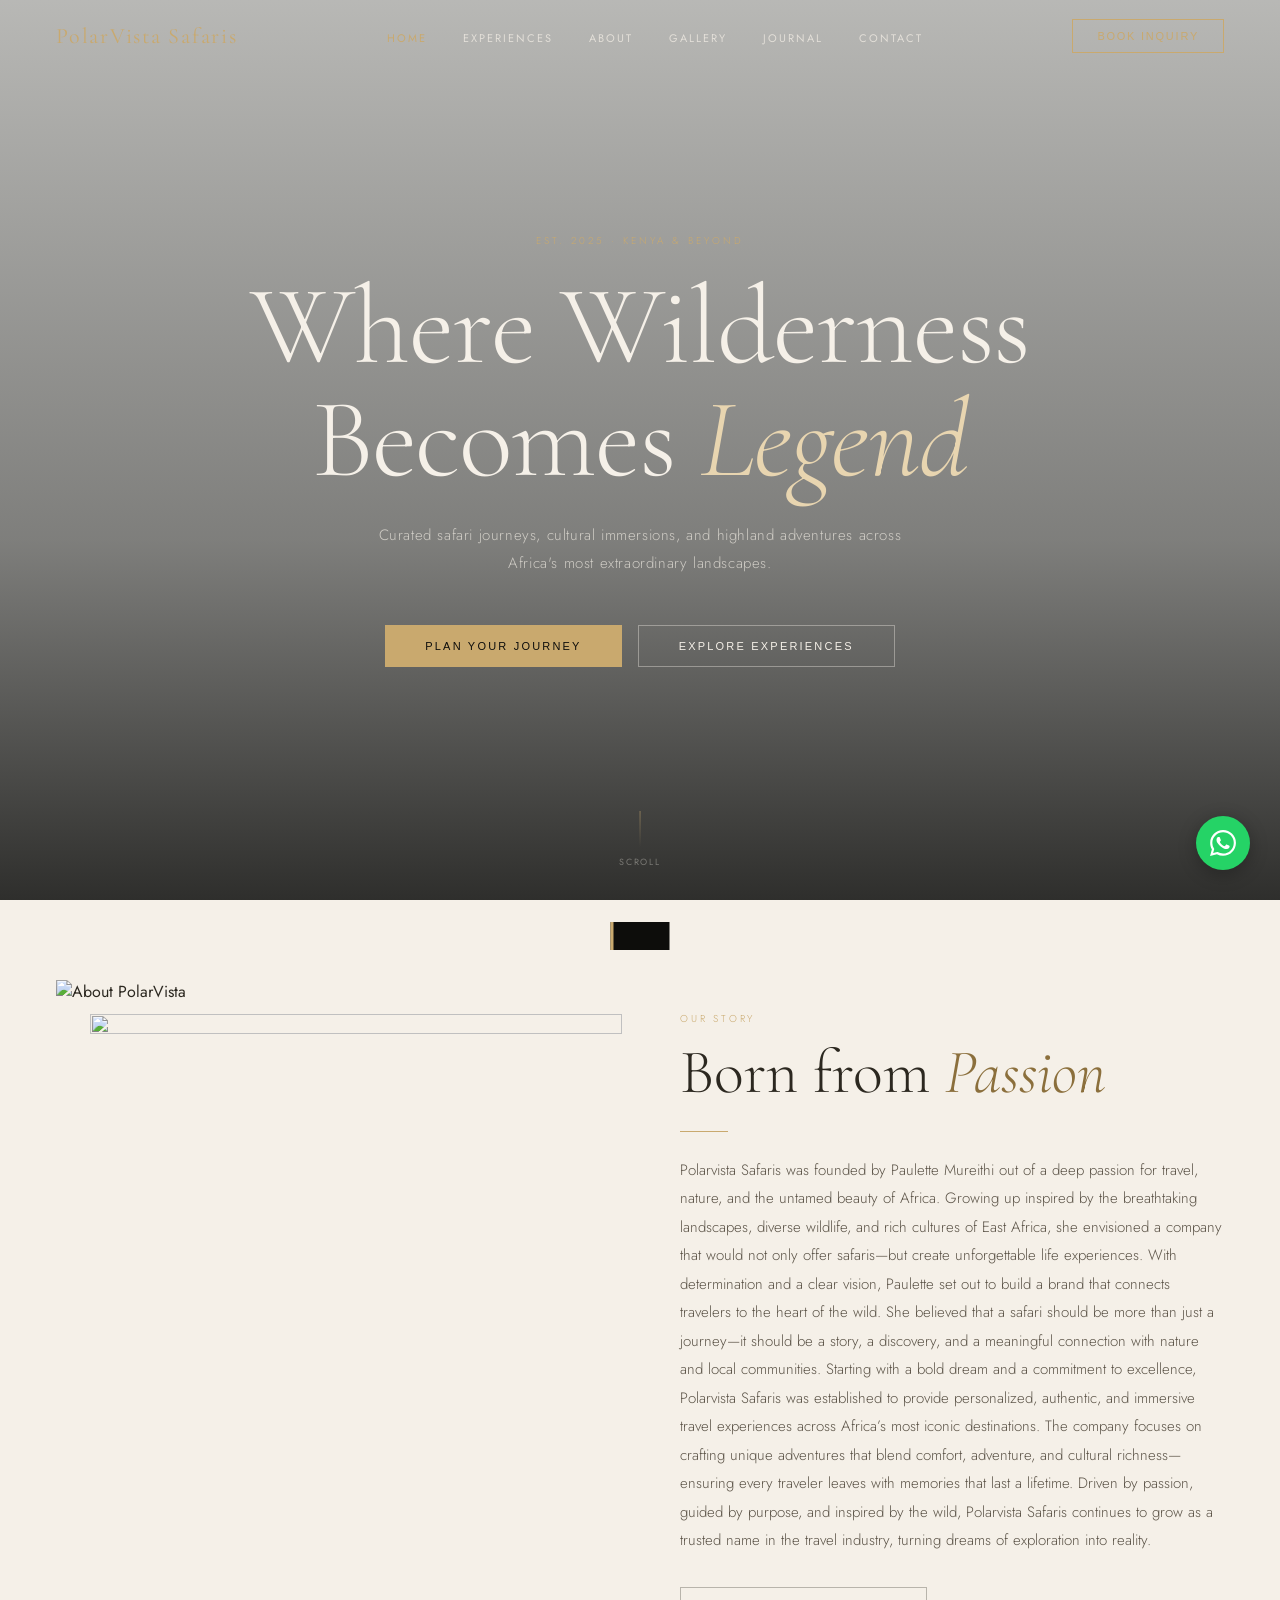
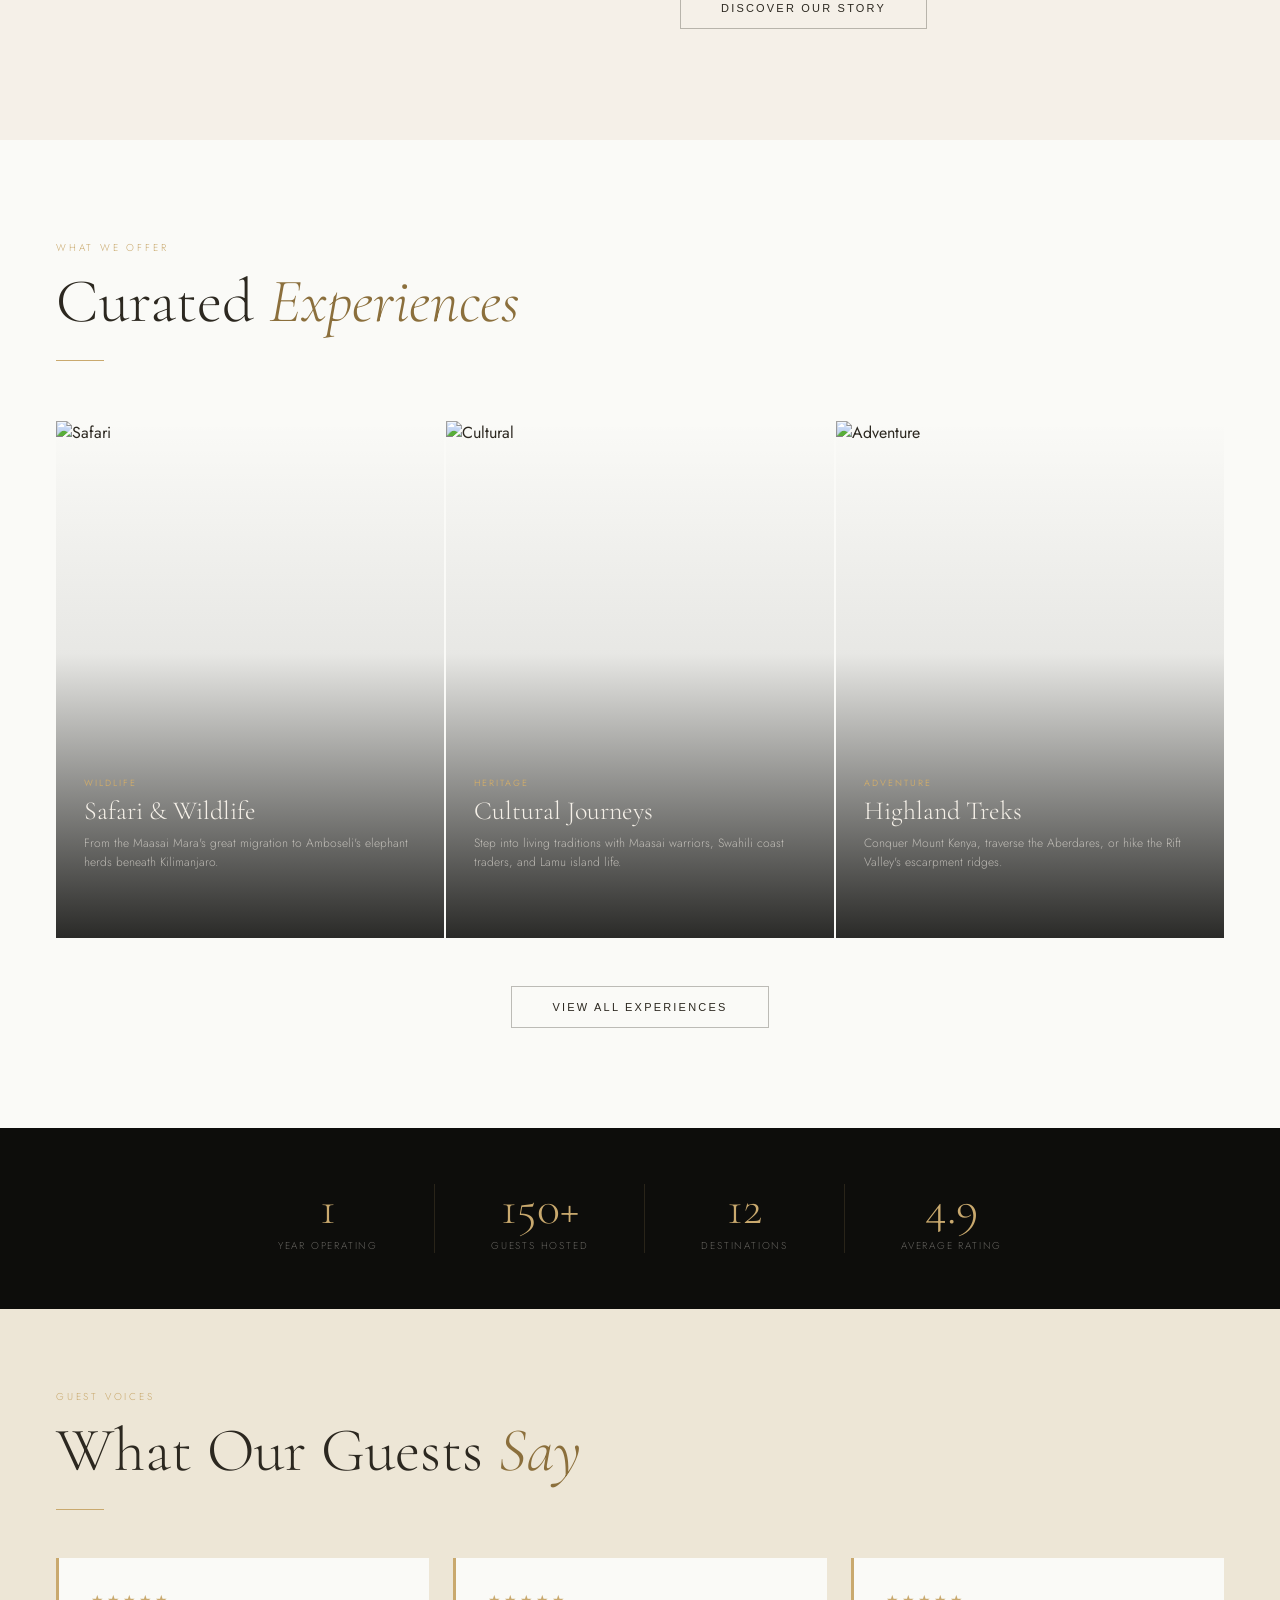
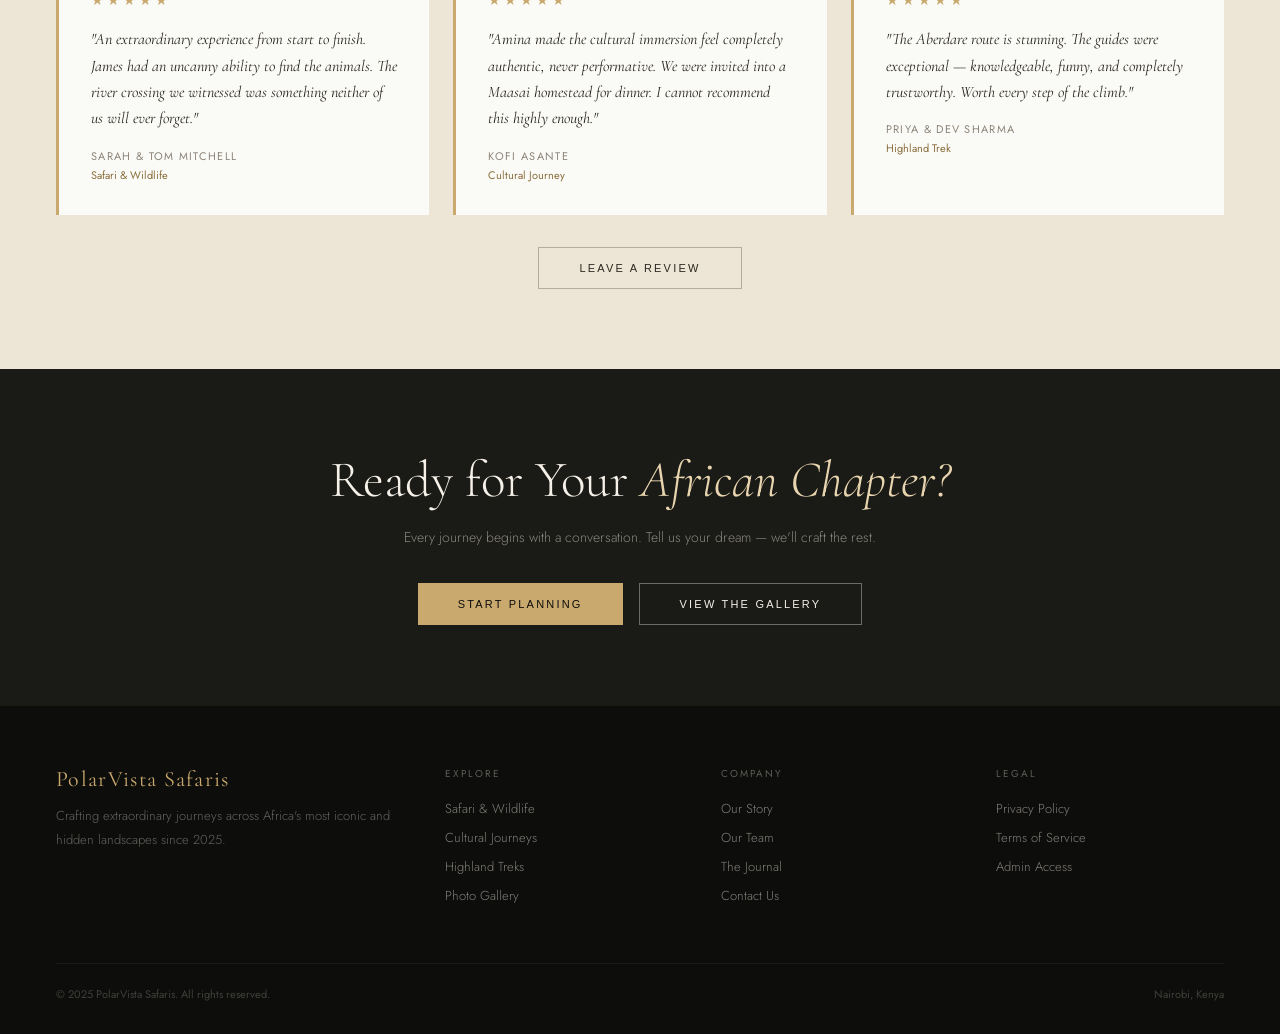
==== commit 30319908: "Change establishment year to 2025 in index.html Updated company establishment year and related conte" ====
--- a/index.html
+++ b/index.html
@@ -459,7 +459,7 @@
   <section id="hero">
     <div class="hero-bg"></div>
     <div class="hero-content">
-      <p class="hero-eyebrow">Est. 2010 · Kenya & Beyond</p>
+      <p class="hero-eyebrow">Est. 2025 · Kenya & Beyond</p>
       <h1 class="hero-title">Where Wilderness<br>Becomes <em>Legend</em></h1>
       <p class="hero-sub">Curated safari journeys, cultural immersions, and highland adventures across Africa's most extraordinary landscapes.</p>
       <div class="hero-btns">
@@ -480,7 +480,13 @@
         <p class="eyebrow">Our Story</p>
         <h2 class="sec-title">Born from <em>Passion</em></h2>
         <div class="divider"></div>
-        <p class="sec-sub" id="home-story-el">PolarVista Safaris was founded by a small team of guides who fell in love with Africa's landscapes long before they became professionals. Our philosophy is simple: slow down, look closer, and let the land speak.</p>
+        <p class="sec-sub" id="home-story-el">Polarvista Safaris was founded by Paulette Mureithi out of a deep passion for travel, nature, and the untamed beauty of Africa. Growing up inspired by the breathtaking landscapes, diverse wildlife, and rich cultures of East Africa, she envisioned a company that would not only offer safaris—but create unforgettable life experiences.
+
+With determination and a clear vision, Paulette set out to build a brand that connects travelers to the heart of the wild. She believed that a safari should be more than just a journey—it should be a story, a discovery, and a meaningful connection with nature and local communities.
+
+Starting with a bold dream and a commitment to excellence, Polarvista Safaris was established to provide personalized, authentic, and immersive travel experiences across Africa’s most iconic destinations. The company focuses on crafting unique adventures that blend comfort, adventure, and cultural richness—ensuring every traveler leaves with memories that last a lifetime.
+
+Driven by passion, guided by purpose, and inspired by the wild, Polarvista Safaris continues to grow as a trusted name in the travel industry, turning dreams of exploration into reality.</p>
         <div style="margin-top:32px"><button class="btn-outline-dark" onclick="goPage('about')">Discover Our Story</button></div>
       </div>
     </div>
@@ -525,9 +531,9 @@
   </section>
 
   <div class="stats-bar">
-    <div class="stat-item"><div class="stat-num">14</div><div class="stat-label">Years Operating</div></div>
-    <div class="stat-item"><div class="stat-num">3,200+</div><div class="stat-label">Guests Hosted</div></div>
-    <div class="stat-item"><div class="stat-num">28</div><div class="stat-label">Destinations</div></div>
+    <div class="stat-item"><div class="stat-num">1</div><div class="stat-label">Year Operating</div></div>
+    <div class="stat-item"><div class="stat-num">150+</div><div class="stat-label">Guests Hosted</div></div>
+    <div class="stat-item"><div class="stat-num">12</div><div class="stat-label">Destinations</div></div>
     <div class="stat-item"><div class="stat-num">4.9</div><div class="stat-label">Average Rating</div></div>
   </div>
 
@@ -557,7 +563,7 @@
       <div class="footer-top">
         <div>
           <div class="footer-brand-name">PolarVista Safaris</div>
-          <p class="footer-brand-desc">Crafting extraordinary journeys across Africa's most iconic and hidden landscapes since 2010.</p>
+          <p class="footer-brand-desc">Crafting extraordinary journeys across Africa's most iconic and hidden landscapes since 2025.</p>
         </div>
         <div class="footer-col">
           <p class="footer-col-title">Explore</p>
@@ -686,7 +692,7 @@
   <footer>
     <div class="footer-inner">
       <div class="footer-top">
-        <div><div class="footer-brand-name">PolarVista Safaris</div><p class="footer-brand-desc">Crafting extraordinary journeys across Africa's most iconic and hidden landscapes since 2010.</p></div>
+        <div><div class="footer-brand-name">PolarVista Safaris</div><p class="footer-brand-desc">Crafting extraordinary journeys across Africa's most iconic and hidden landscapes since 2025.</p></div>
         <div class="footer-col"><p class="footer-col-title">Pages</p><a onclick="goPage('home')">Home</a><a onclick="goPage('about')">About</a><a onclick="goPage('gallery')">Gallery</a><a onclick="goPage('blog')">Journal</a></div>
         <div class="footer-col"><p class="footer-col-title">Contact</p><a id="foot-email-exp" href="#">Email Us</a><a id="foot-wa-exp" href="#" target="_blank">WhatsApp</a></div>
         <div class="footer-col"><p class="footer-col-title">Legal</p><a>Privacy Policy</a><a onclick="openAdminLogin()">Admin</a></div>
@@ -720,7 +726,13 @@
           <p class="eyebrow">Our Story</p>
           <h2 class="sec-title" id="about-title-pub">Born from <em>Passion</em></h2>
           <div class="divider"></div>
-          <p class="sec-sub" id="about-story-pub">PolarVista Safaris was founded by a small team of guides who fell in love with Africa's landscapes long before they became professionals. Our philosophy is simple: slow down, look closer, and let the land speak.</p>
+          <p class="sec-sub" id="about-story-pub">Polarvista Safaris was founded by Paulette Mureithi out of a deep passion for travel, nature, and the untamed beauty of Africa. Growing up inspired by the breathtaking landscapes, diverse wildlife, and rich cultures of East Africa, she envisioned a company that would not only offer safaris—but create unforgettable life experiences.
+
+With determination and a clear vision, Paulette set out to build a brand that connects travelers to the heart of the wild. She believed that a safari should be more than just a journey—it should be a story, a discovery, and a meaningful connection with nature and local communities.
+
+Starting with a bold dream and a commitment to excellence, Polarvista Safaris was established to provide personalized, authentic, and immersive travel experiences across Africa’s most iconic destinations. The company focuses on crafting unique adventures that blend comfort, adventure, and cultural richness—ensuring every traveler leaves with memories that last a lifetime.
+
+Driven by passion, guided by purpose, and inspired by the wild, Polarvista Safaris continues to grow as a trusted name in the travel industry, turning dreams of exploration into reality.</p>
           <div style="margin-top:32px"><button class="btn-outline-dark" onclick="goPage('contact')">Plan a Journey with Us</button></div>
         </div>
       </div>
@@ -762,7 +774,7 @@
   <footer>
     <div class="footer-inner">
       <div class="footer-top">
-        <div><div class="footer-brand-name">PolarVista Safaris</div><p class="footer-brand-desc">Crafting extraordinary journeys across Africa's most iconic and hidden landscapes since 2010.</p></div>
+        <div><div class="footer-brand-name">PolarVista Safaris</div><p class="footer-brand-desc">Crafting extraordinary journeys across Africa's most iconic and hidden landscapes since 2025.</p></div>
         <div class="footer-col"><p class="footer-col-title">Pages</p><a onclick="goPage('home')">Home</a><a onclick="goPage('experiences')">Experiences</a><a onclick="goPage('gallery')">Gallery</a><a onclick="goPage('blog')">Journal</a></div>
         <div class="footer-col"><p class="footer-col-title">Contact</p><a id="foot-email-abt" href="#">Email Us</a><a id="foot-wa-abt" href="#" target="_blank">WhatsApp</a></div>
         <div class="footer-col"><p class="footer-col-title">Legal</p><a>Privacy Policy</a><a onclick="openAdminLogin()">Admin</a></div>
@@ -807,7 +819,7 @@
   <footer>
     <div class="footer-inner">
       <div class="footer-top">
-        <div><div class="footer-brand-name">PolarVista Safaris</div><p class="footer-brand-desc">Crafting extraordinary journeys across Africa's most iconic and hidden landscapes since 2010.</p></div>
+        <div><div class="footer-brand-name">PolarVista Safaris</div><p class="footer-brand-desc">Crafting extraordinary journeys across Africa's most iconic and hidden landscapes since 2025.</p></div>
         <div class="footer-col"><p class="footer-col-title">Pages</p><a onclick="goPage('home')">Home</a><a onclick="goPage('experiences')">Experiences</a><a onclick="goPage('about')">About</a><a onclick="goPage('blog')">Journal</a></div>
         <div class="footer-col"><p class="footer-col-title">Contact</p><a id="foot-email-gal" href="#">Email Us</a><a id="foot-wa-gal" href="#" target="_blank">WhatsApp</a></div>
         <div class="footer-col"><p class="footer-col-title">Legal</p><a>Privacy Policy</a><a onclick="openAdminLogin()">Admin</a></div>
@@ -847,7 +859,7 @@
   <footer>
     <div class="footer-inner">
       <div class="footer-top">
-        <div><div class="footer-brand-name">PolarVista Safaris</div><p class="footer-brand-desc">Crafting extraordinary journeys across Africa's most iconic and hidden landscapes since 2010.</p></div>
+        <div><div class="footer-brand-name">PolarVista Safaris</div><p class="footer-brand-desc">Crafting extraordinary journeys across Africa's most iconic and hidden landscapes since 2025.</p></div>
         <div class="footer-col"><p class="footer-col-title">Pages</p><a onclick="goPage('home')">Home</a><a onclick="goPage('experiences')">Experiences</a><a onclick="goPage('about')">About</a><a onclick="goPage('gallery')">Gallery</a></div>
         <div class="footer-col"><p class="footer-col-title">Contact</p><a id="foot-email-blg" href="#">Email Us</a><a id="foot-wa-blg" href="#" target="_blank">WhatsApp</a></div>
         <div class="footer-col"><p class="footer-col-title">Legal</p><a>Privacy Policy</a><a onclick="openAdminLogin()">Admin</a></div>
@@ -877,8 +889,8 @@
         <h2 class="sec-title" style="color:var(--cream)">Let's <em>Talk</em></h2>
         <div class="divider"></div>
         <p class="sec-sub" style="color:rgba(245,240,232,.52);margin-bottom:40px">Our team responds within 24 hours and every inquiry is handled personally. No automated replies — just real people who love what they do.</p>
-        <div class="c-detail"><div class="c-icon">✉</div><div class="c-detail-text"><p>Email</p><p id="c-email-el">hello@polarvistasafaris.com</p></div></div>
-        <div class="c-detail"><div class="c-icon">✆</div><div class="c-detail-text"><p>Phone</p><p id="c-phone-el">+254 700 000 000</p></div></div>
+        <div class="c-detail"><div class="c-icon">✉</div><div class="c-detail-text"><p>Email</p><p id="c-email-el">polarvistasafaris@gmail.com</p></div></div>
+        <div class="c-detail"><div class="c-icon">✆</div><div class="c-detail-text"><p>Phone</p><p id="c-phone-el">+254 725 096 268</p></div></div>
         <div class="c-detail"><div class="c-icon">⊙</div><div class="c-detail-text"><p>Address</p><p id="c-address-el">Karen, Nairobi, Kenya</p></div></div>
         <div class="c-detail"><div class="c-icon">◷</div><div class="c-detail-text"><p>Office Hours</p><p id="c-hours-el">Mon – Sat · 8am – 6pm EAT</p></div></div>
       </div>
@@ -909,7 +921,7 @@
   <footer>
     <div class="footer-inner">
       <div class="footer-top">
-        <div><div class="footer-brand-name">PolarVista Safaris</div><p class="footer-brand-desc">Crafting extraordinary journeys across Africa's most iconic and hidden landscapes since 2010.</p></div>
+        <div><div class="footer-brand-name">PolarVista Safaris</div><p class="footer-brand-desc">Crafting extraordinary journeys across Africa's most iconic and hidden landscapes since 2025.</p></div>
         <div class="footer-col"><p class="footer-col-title">Pages</p><a onclick="goPage('home')">Home</a><a onclick="goPage('experiences')">Experiences</a><a onclick="goPage('about')">About</a><a onclick="goPage('gallery')">Gallery</a></div>
         <div class="footer-col"><p class="footer-col-title">Contact</p><a id="foot-email-cnt" href="#">Email Us</a><a id="foot-wa-cnt" href="#" target="_blank">WhatsApp</a></div>
         <div class="footer-col"><p class="footer-col-title">Legal</p><a>Privacy Policy</a><a onclick="openAdminLogin()">Admin</a></div>
@@ -954,9 +966,9 @@
   <div class="login-box">
     <h2>Admin Access</h2>
     <p>PolarVista Safaris Dashboard</p>
-    <div class="cf-group"><label style="color:var(--gold)">Username</label><input id="login-user" type="text" placeholder="admin" style="width:100%;background:rgba(245,240,232,.05);border:1px solid rgba(201,169,110,.2);color:rgba(245,240,232,.85);font-family:var(--fb);font-size:14px;font-weight:300;padding:13px 15px;outline:none"></div>
+    <div class="cf-group"><label style="color:var(--gold)">Username</label><input id="login-user" type="text" placeholder="PolarCEO" style="width:100%;background:rgba(245,240,232,.05);border:1px solid rgba(201,169,110,.2);color:rgba(245,240,232,.85);font-family:var(--fb);font-size:14px;font-weight:300;padding:13px 15px;outline:none"></div>
     <div class="cf-group"><label style="color:var(--gold)">Password</label><input id="login-pass" type="password" placeholder="••••••••" onkeydown="if(event.key==='Enter')doLogin()" style="width:100%;background:rgba(245,240,232,.05);border:1px solid rgba(201,169,110,.2);color:rgba(245,240,232,.85);font-family:var(--fb);font-size:14px;font-weight:300;padding:13px 15px;outline:none"></div>
-    <p id="login-error" class="login-error">Invalid credentials · Try admin / admin123</p>
+    <p id="login-error" class="login-error">Invalid credentials · Try PolarCEO / @polarvista+safaris</p>
     <button class="btn-submit-full" onclick="doLogin()" style="margin-top:20px">Sign In</button>
     <p style="text-align:center;margin-top:16px;font-size:12px;color:rgba(245,240,232,.28);cursor:pointer" onclick="closeAdminLogin()">← Back to site</p>
   </div>
@@ -1101,8 +1113,8 @@
 // ════════════════════════════════════════
 const KEY='pvs2';
 const DEF={
-  contact:{email:'hello@polarvistasafaris.com',phone:'+254 700 000 000',address:'Karen, Nairobi, Kenya',hours:'Mon – Sat · 8am – 6pm EAT',wa:'+254700000000'},
-  about:{title:'Born from Passion',story:'PolarVista Safaris was founded by a small team of guides who fell in love with Africa\'s landscapes long before they became professionals. Our philosophy is simple: slow down, look closer, and let the land speak.',mission:'To craft deeply authentic African experiences that connect travellers with the land, its people, and wildlife in a meaningful and responsible way.',vision:'A world where travel nurtures both the human spirit and the wild places that inspire it.'},
+  contact:{email:'polarvistasafaris@gmail.com',phone:'+254107579274',address:'Karen, Nairobi, Kenya',hours:'Mon – Sat · 8am – 6pm EAT',wa:'+254107579274'},
+  about:{title:'Born from Passion',story:'Polarvista Safaris was founded by Paulette Mureithi out of a deep passion for travel, nature, and the untamed beauty of Africa. Growing up inspired by the breathtaking landscapes, diverse wildlife, and rich cultures of East Africa, she envisioned a company that would not only offer safaris—but create unforgettable life experiences.\n\nWith determination and a clear vision, Paulette set out to build a brand that connects travelers to the heart of the wild. She believed that a safari should be more than just a journey—it should be a story, a discovery, and a meaningful connection with nature and local communities.\n\nStarting with a bold dream and a commitment to excellence, Polarvista Safaris was established to provide personalized, authentic, and immersive travel experiences across Africa’s most iconic destinations. The company focuses on crafting unique adventures that blend comfort, adventure, and cultural richness—ensuring every traveler leaves with memories that last a lifetime.\n\nDriven by passion, guided by purpose, and inspired by the wild, Polarvista Safaris continues to grow as a trusted name in the travel industry, turning dreams of exploration into reality.',mission:'To craft deeply authentic African experiences that connect travellers with the land, its people, and wildlife in a meaningful and responsible way.',vision:'A world where travel nurtures both the human spirit and the wild places that inspire it.'},
   team:[
     {name:'James Kariuki',role:'Founder & Lead Guide',bio:'20+ years guiding across East Africa. Expert in wildlife behaviour and Swahili culture.'},
     {name:'Amina Hassan',role:'Cultural Experience Director',bio:'Anthropologist and storyteller. She brings communities to life on every journey.'},
@@ -1110,18 +1122,19 @@
     {name:'Sophie Njeri',role:'Client Relations',bio:'Your first point of contact and the warm voice behind every inquiry.'}
   ],
   events:[
-    {id:'e1',title:'Mara Migration 2024',date:'August 2024',driveUrl:'',photos:['https://images.unsplash.com/photo-1547471080-7cc2caa01a7e?w=600&q=70','https://images.unsplash.com/photo-1516426122078-c23e76319801?w=600&q=70','https://images.unsplash.com/photo-1534177616072-ef7dc120449d?w=600&q=70','https://images.unsplash.com/photo-1558618666-fcd25c85cd64?w=600&q=70','https://images.unsplash.com/photo-1516939884455-1445c8652f83?w=600&q=70']},
-    {id:'e2',title:'Lamu Cultural Safari 2024',date:'November 2024',driveUrl:'',photos:['https://images.unsplash.com/photo-1523805009345-7448845a9e53?w=600&q=70','https://images.unsplash.com/photo-1568605114967-8130f3a36994?w=600&q=70','https://images.unsplash.com/photo-1601918774946-25832a4be0d6?w=600&q=70']}
+    {id:'e1',title:'Mara Migration 2025',date:'October 2025',driveUrl:'',photos:['https://images.unsplash.com/photo-1547471080-7cc2caa01a7e?w=600&q=70','https://images.unsplash.com/photo-1516426122078-c23e76319801?w=600&q=70','https://images.unsplash.com/photo-1534177616072-ef7dc120449d?w=600&q=70','https://images.unsplash.com/photo-1558618666-fcd25c85cd64?w=600&q=70','https://images.unsplash.com/photo-1516939884455-1445c8652f83?w=600&q=70']},
+    {id:'e2',title:'Lamu Cultural Safari 2025',date:'December 2025',driveUrl:'',photos:['https://images.unsplash.com/photo-1523805009345-7448845a9e53?w=600&q=70','https://images.unsplash.com/photo-1568605114967-8130f3a36994?w=600&q=70','https://images.unsplash.com/photo-1601918774946-25832a4be0d6?w=600&q=70']}
   ],
   blog:[
-    {id:'b1',title:'The Great Migration: Timing Your Visit to the Mara',cat:'Wildlife',author:'James Kariuki',date:'March 2025',excerpt:'Every year, 1.5 million wildebeest make one of nature\'s most dramatic journeys. Here is how to witness it at its most spectacular.',img:'https://images.unsplash.com/photo-1547471080-7cc2caa01a7e?w=600&q=75',body:'The Great Migration is not a single event but a year-round cycle. The most dramatic river crossings occur between July and October when the herds ford the Mara River at great peril from Nile crocodiles.\n\nChoosing the right camp, the right week, and knowing which crossing points to watch from — all of this makes the difference between witnessing the spectacle and missing it by a day.\n\nWe have been guiding migration journeys for over a decade, and the single most important lesson is patience. Arrive early, stay close to the river, and trust the land to deliver.',published:true},
-    {id:'b2',title:'Walking the Aberdares: Kenya\'s Cloud Forest Trails',cat:'Adventure',author:'David Mwangi',date:'February 2025',excerpt:'Few visitors venture into the Aberdare highlands on foot. Those who do are rewarded with misty waterfalls, leopard tracks, and absolute silence.',img:'https://images.unsplash.com/photo-1506197603052-3cc9c3a201bd?w=600&q=75',body:'The Aberdares receive far fewer visitors than the Maasai Mara or Amboseli — and that is precisely their magic. The montane forest here rises above 3,000 metres, draped in mist and threaded with black-and-white colobus monkeys.\n\nOur walking routes are guided by rangers who know every ridge and gully. We carry gourmet picnic lunches and lightweight tents for overnight expeditions.\n\nThis is not a tourist trail. It is a genuine wilderness experience for those who want to earn their views.',published:true},
-    {id:'b3',title:'Lamu: The Island That Time Forgot',cat:'Culture',author:'Amina Hassan',date:'January 2025',excerpt:'No cars. No rush. Just narrow coral-stone lanes, dhow sailboats, and 700 years of unbroken Swahili history.',img:'https://images.unsplash.com/photo-1523805009345-7448845a9e53?w=600&q=75',body:'Lamu Old Town is a UNESCO World Heritage Site and one of the best-preserved Swahili settlements on the East African coast. Donkeys are still the primary form of transport. The sea breeze carries the scent of cardamom and salt.\n\nOur Lamu itineraries include private dhow charters, cooking classes with local families, and a guided walk through the old town\'s labyrinthine lanes with a local historian.\n\nIt is a place that asks you to slow down completely — and rewards you richly for doing so.',published:true}
+    {id:'b1',title:'The Great Migration: Timing Your Visit to the Mara',cat:'Wildlife',author:'James Kariuki',date:'October 2025',excerpt:'Every year, 1.5 million wildebeest make one of nature\'s most dramatic journeys. Here is how to witness it at its most spectacular.',img:'https://images.unsplash.com/photo-1547471080-7cc2caa01a7e?w=600&q=75',body:'The Great Migration is not a single event but a year-round cycle. The most dramatic river crossings occur between July and October when the herds ford the Mara River at great peril from Nile crocodiles.\n\nChoosing the right camp, the right week, and knowing which crossing points to watch from — all of this makes the difference between witnessing the spectacle and missing it by a day.\n\nWe have been guiding migration journeys for over a decade, and the single most important lesson is patience. Arrive early, stay close to the river, and trust the land to deliver.',published:true},
+    {id:'b2',title:'Walking the Aberdares: Kenya\'s Cloud Forest Trails',cat:'Adventure',author:'David Mwangi',date:'November 2025',excerpt:'Few visitors venture into the Aberdare highlands on foot. Those who do are rewarded with misty waterfalls, leopard tracks, and absolute silence.',img:'https://images.unsplash.com/photo-1506197603052-3cc9c3a201bd?w=600&q=75',body:'The Aberdares receive far fewer visitors than the Maasai Mara or Amboseli — and that is precisely their magic. The montane forest here rises above 3,000 metres, draped in mist and threaded with black-and-white colobus monkeys.\n\nOur walking routes are guided by rangers who know every ridge and gully. We carry gourmet picnic lunches and lightweight tents for overnight expeditions.\n\nThis is not a tourist trail. It is a genuine wilderness experience for those who want to earn their views.',published:true},
+    {id:'b3',title:'Lamu: The Island That Time Forgot',cat:'Culture',author:'Amina Hassan',date:'December 2025',excerpt:'No cars. No rush. Just narrow coral-stone lanes, dhow sailboats, and 700 years of unbroken Swahili history.',img:'https://images.unsplash.com/photo-1523805009345-7448845a9e53?w=600&q=75',body:'Lamu Old Town is a UNESCO World Heritage Site and one of the best-preserved Swahili settlements on the East African coast. Donkeys are still the primary form of transport. The sea breeze carries the scent of cardamom and salt.\n\nOur Lamu itineraries include private dhow charters, cooking classes with local families, and a guided walk through the old town\'s labyrinthine lanes with a local historian.\n\nIt is a place that asks you to slow down completely — and rewards you richly for doing so.',published:true}
   ],
   reviews:[
-    {id:'r1',name:'Sarah & Tom Mitchell',tour:'Safari & Wildlife',rating:5,body:'An extraordinary experience from start to finish. James had an uncanny ability to find the animals. The river crossing we witnessed was something neither of us will ever forget.',date:'Feb 2025',approved:true},
-    {id:'r2',name:'Kofi Asante',tour:'Cultural Journey',rating:5,body:'Amina made the cultural immersion feel completely authentic, never performative. We were invited into a Maasai homestead for dinner. I cannot recommend this highly enough.',date:'Jan 2025',approved:true},
-    {id:'r3',name:'Priya & Dev Sharma',tour:'Highland Trek',rating:5,body:'The Aberdare route is stunning. The guides were exceptional — knowledgeable, funny, and completely trustworthy. Worth every step of the climb.',date:'Mar 2025',approved:true}
+    {id:'r1',name:'Sarah & Tom Mitchell',tour:'Safari & Wildlife',rating:5,body:'An extraordinary experience from start to finish. James had an uncanny ability to find the animals. The river crossing we witnessed was something neither of us will ever forget.',date:'Nov 2025',approved:true},
+    {id:'r2',name:'Kofi Asante',tour:'Cultural Journey',rating:5,body:'Amina made the cultural immersion feel completely authentic, never performative. We were invited into a Maasai homestead for dinner. I cannot recommend this highly enough.',date:'Dec 2025',approved:true},
+    {id:'r3',name:'Priya & Dev Sharma',tour:'Highland Trek',rating:5,body:'The Aberdare route is stunning. The guides were exceptional — knowledgeable, funny, and completely trustworthy. Worth every step of the climb.',date:'Jan 2026',approved:true},
+    {id:'r4',name:'Emily & Marcus Chen',tour:'Safari & Wildlife',rating:5,body:'We booked a custom itinerary and it exceeded all expectations. The team thought of every detail, and our guide’s knowledge of birdlife was incredible.',date:'Feb 2026',approved:true}
   ]
 };
 function ld(){try{const d=localStorage.getItem(KEY);return d?JSON.parse(d):{...DEF};}catch(e){return{...DEF};}}
@@ -1374,7 +1387,7 @@
   const u=document.getElementById('login-user').value.trim();
   const p=document.getElementById('login-pass').value;
   const err=document.getElementById('login-error');
-  if(u==='admin'&&p==='admin123'){
+  if(u==='PolarCEO' && p==='@polarvista+safaris'){
     closeAdminLogin();
     document.getElementById('admin-dash').classList.add('open');
     document.body.style.overflow='hidden';
